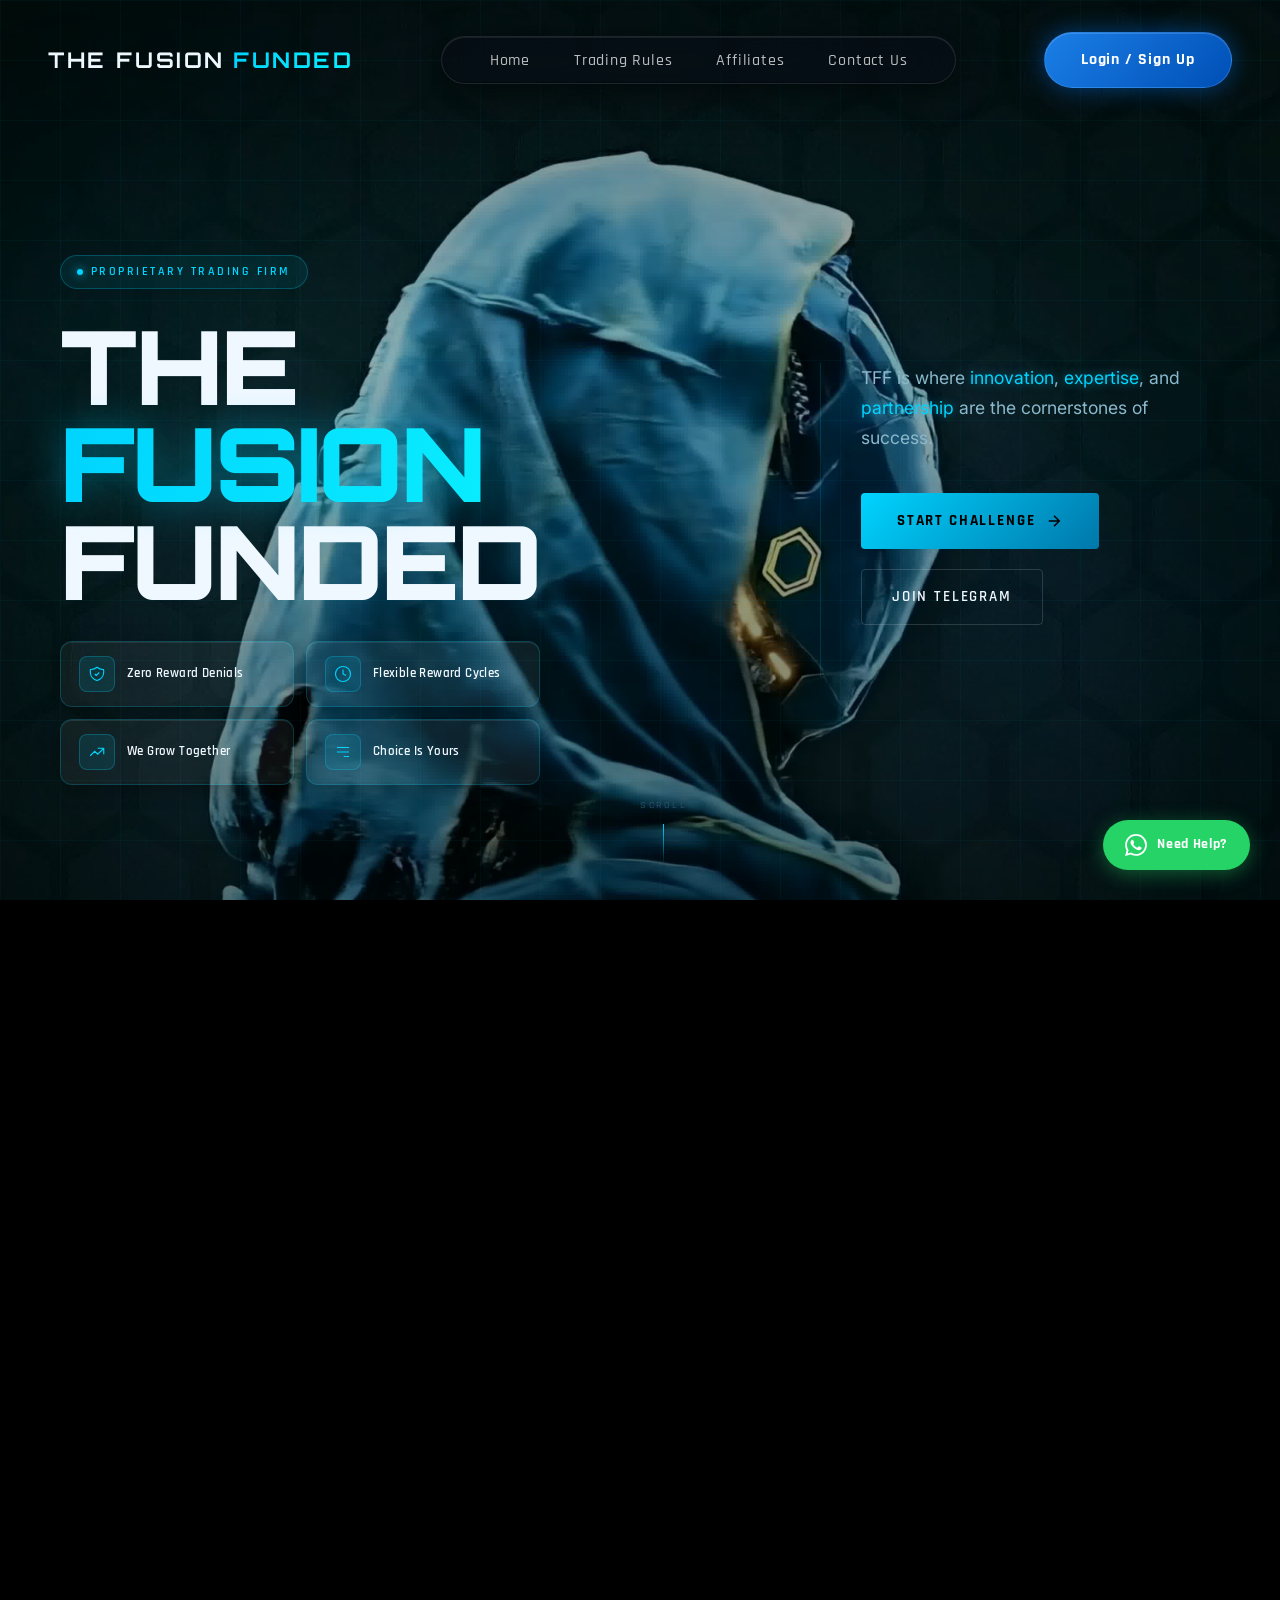
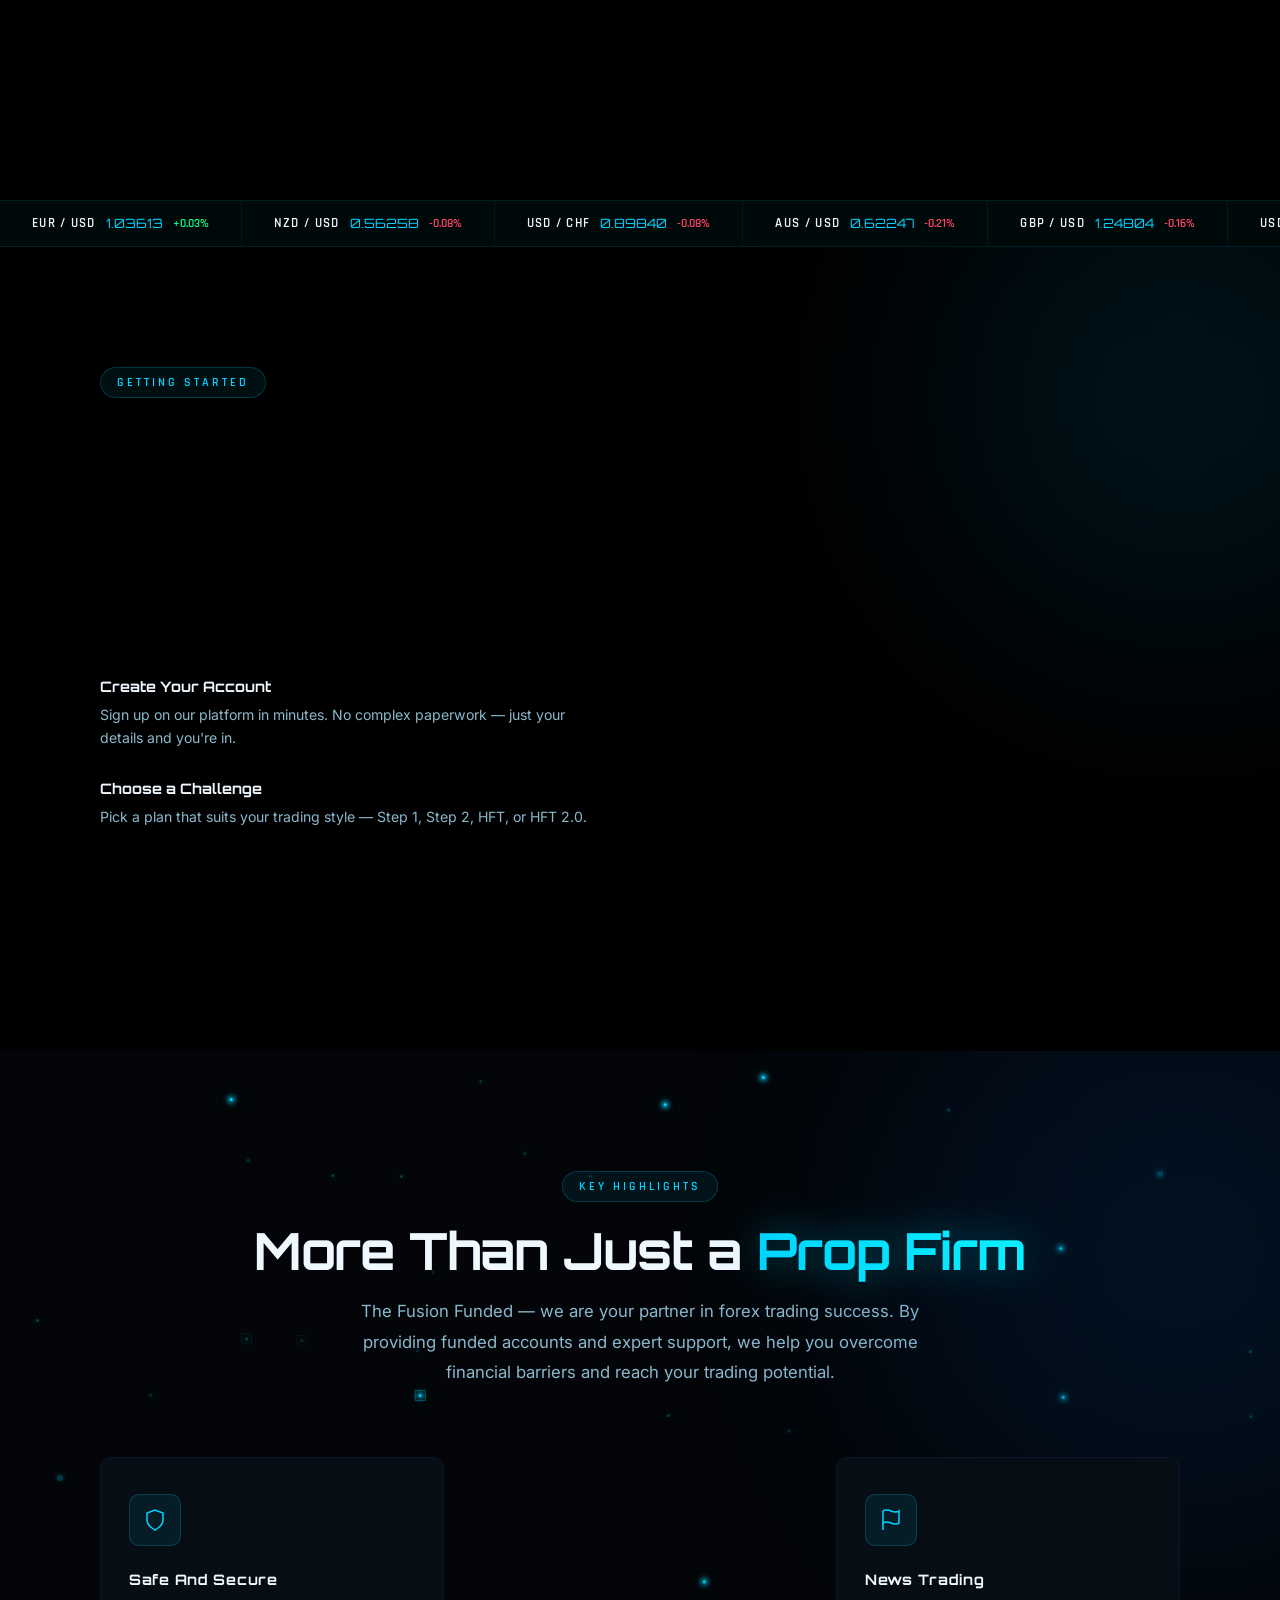
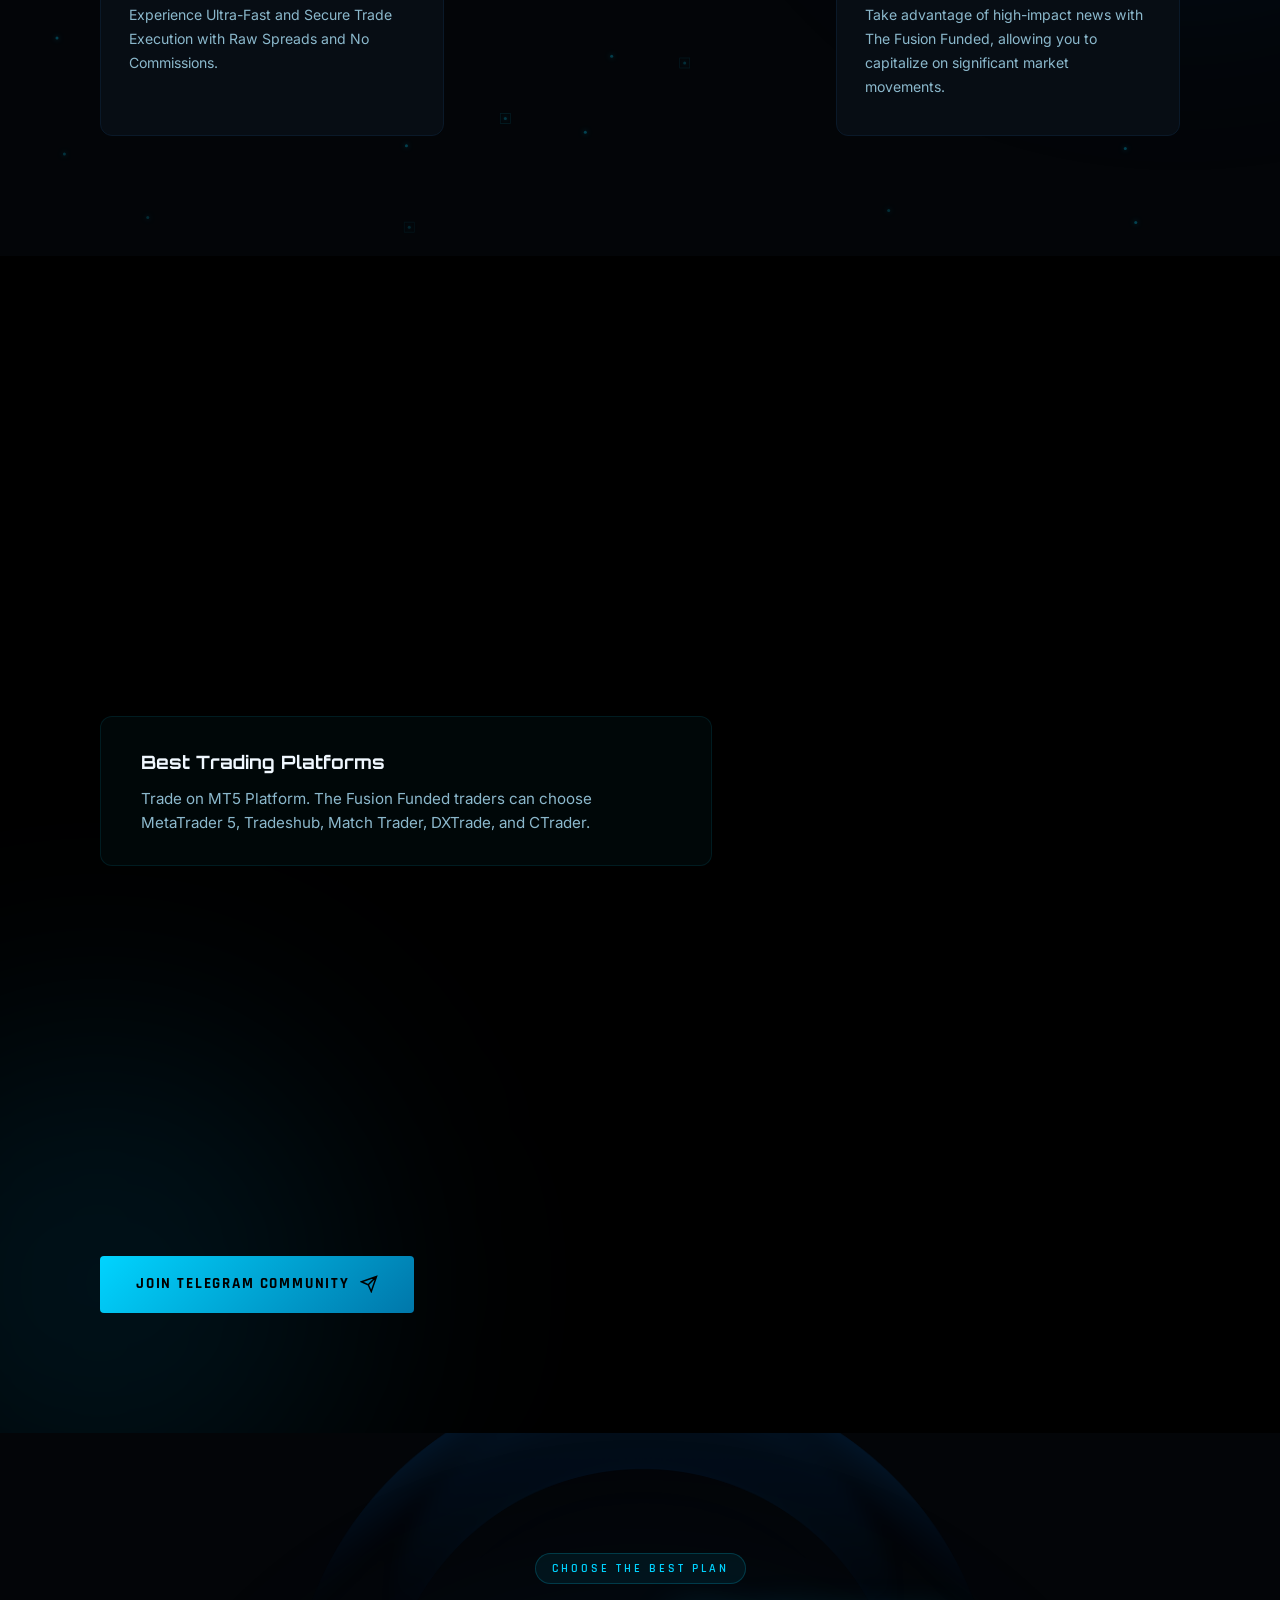
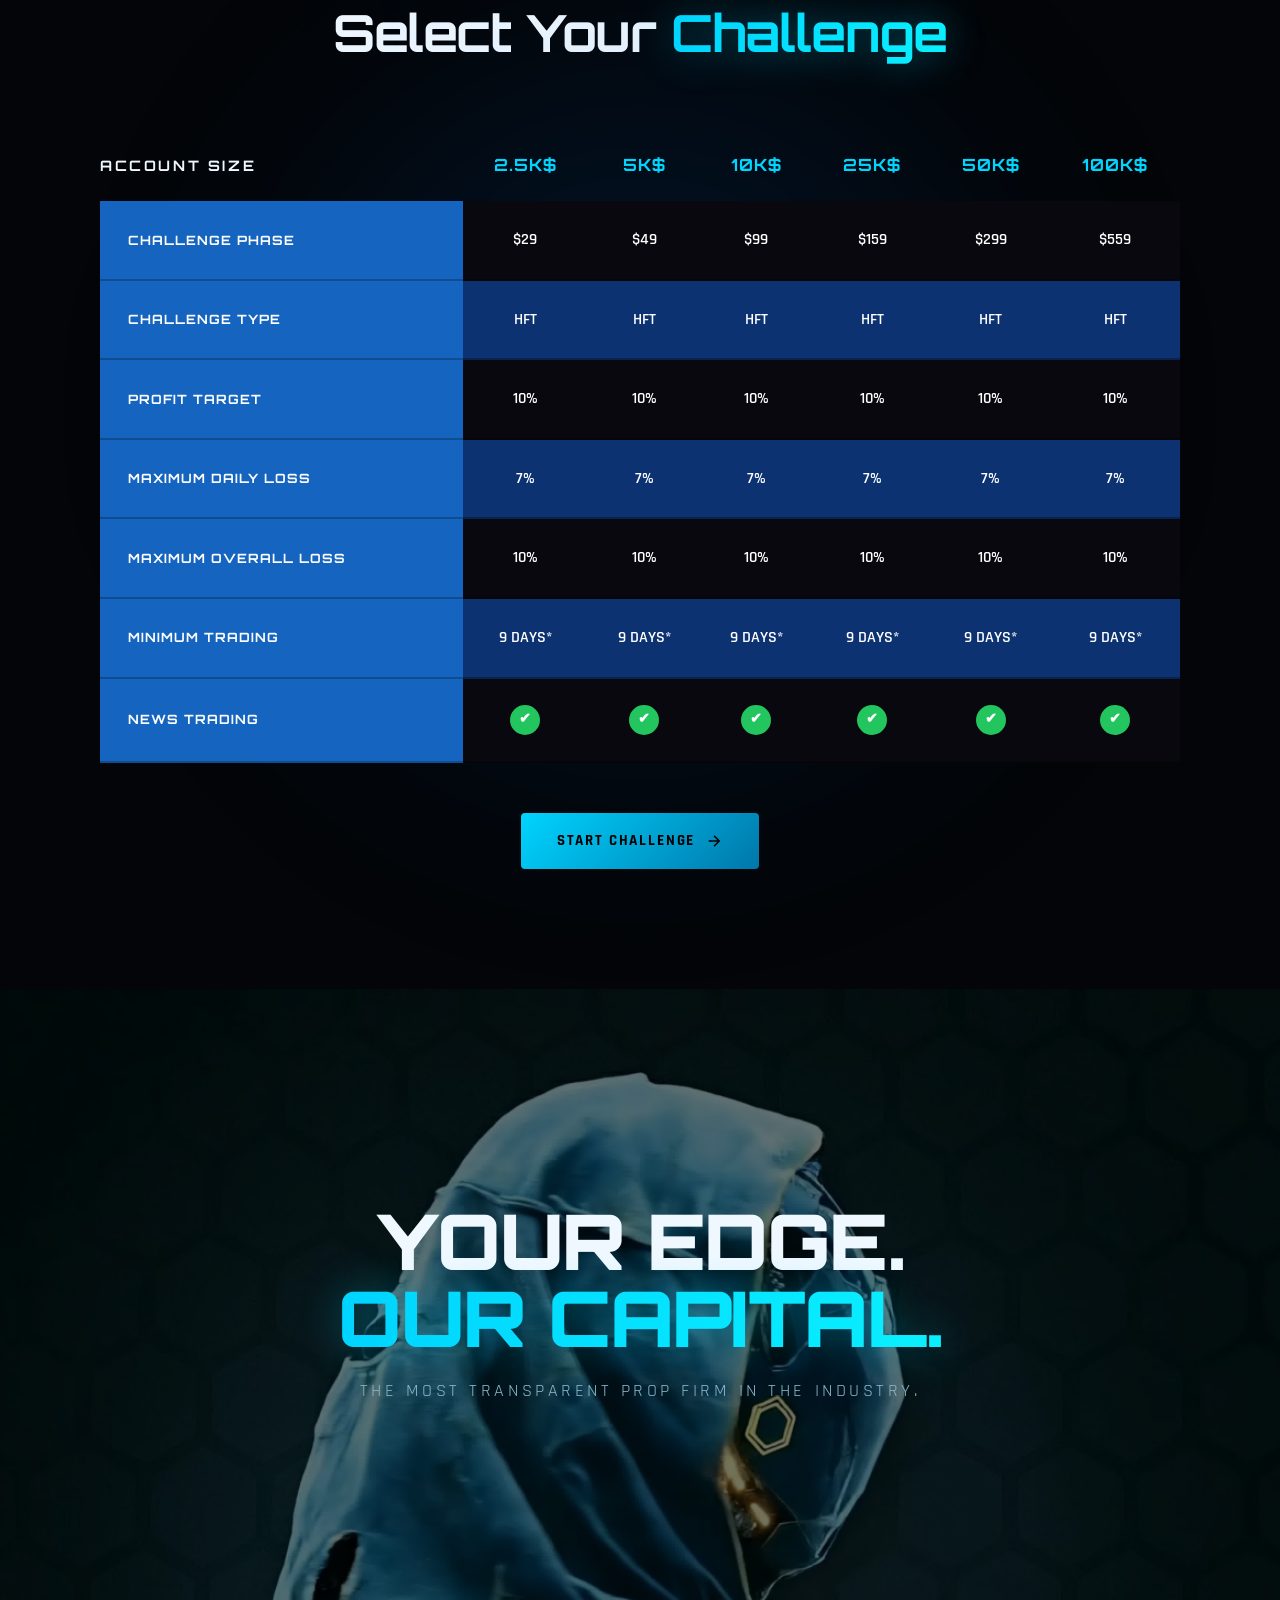
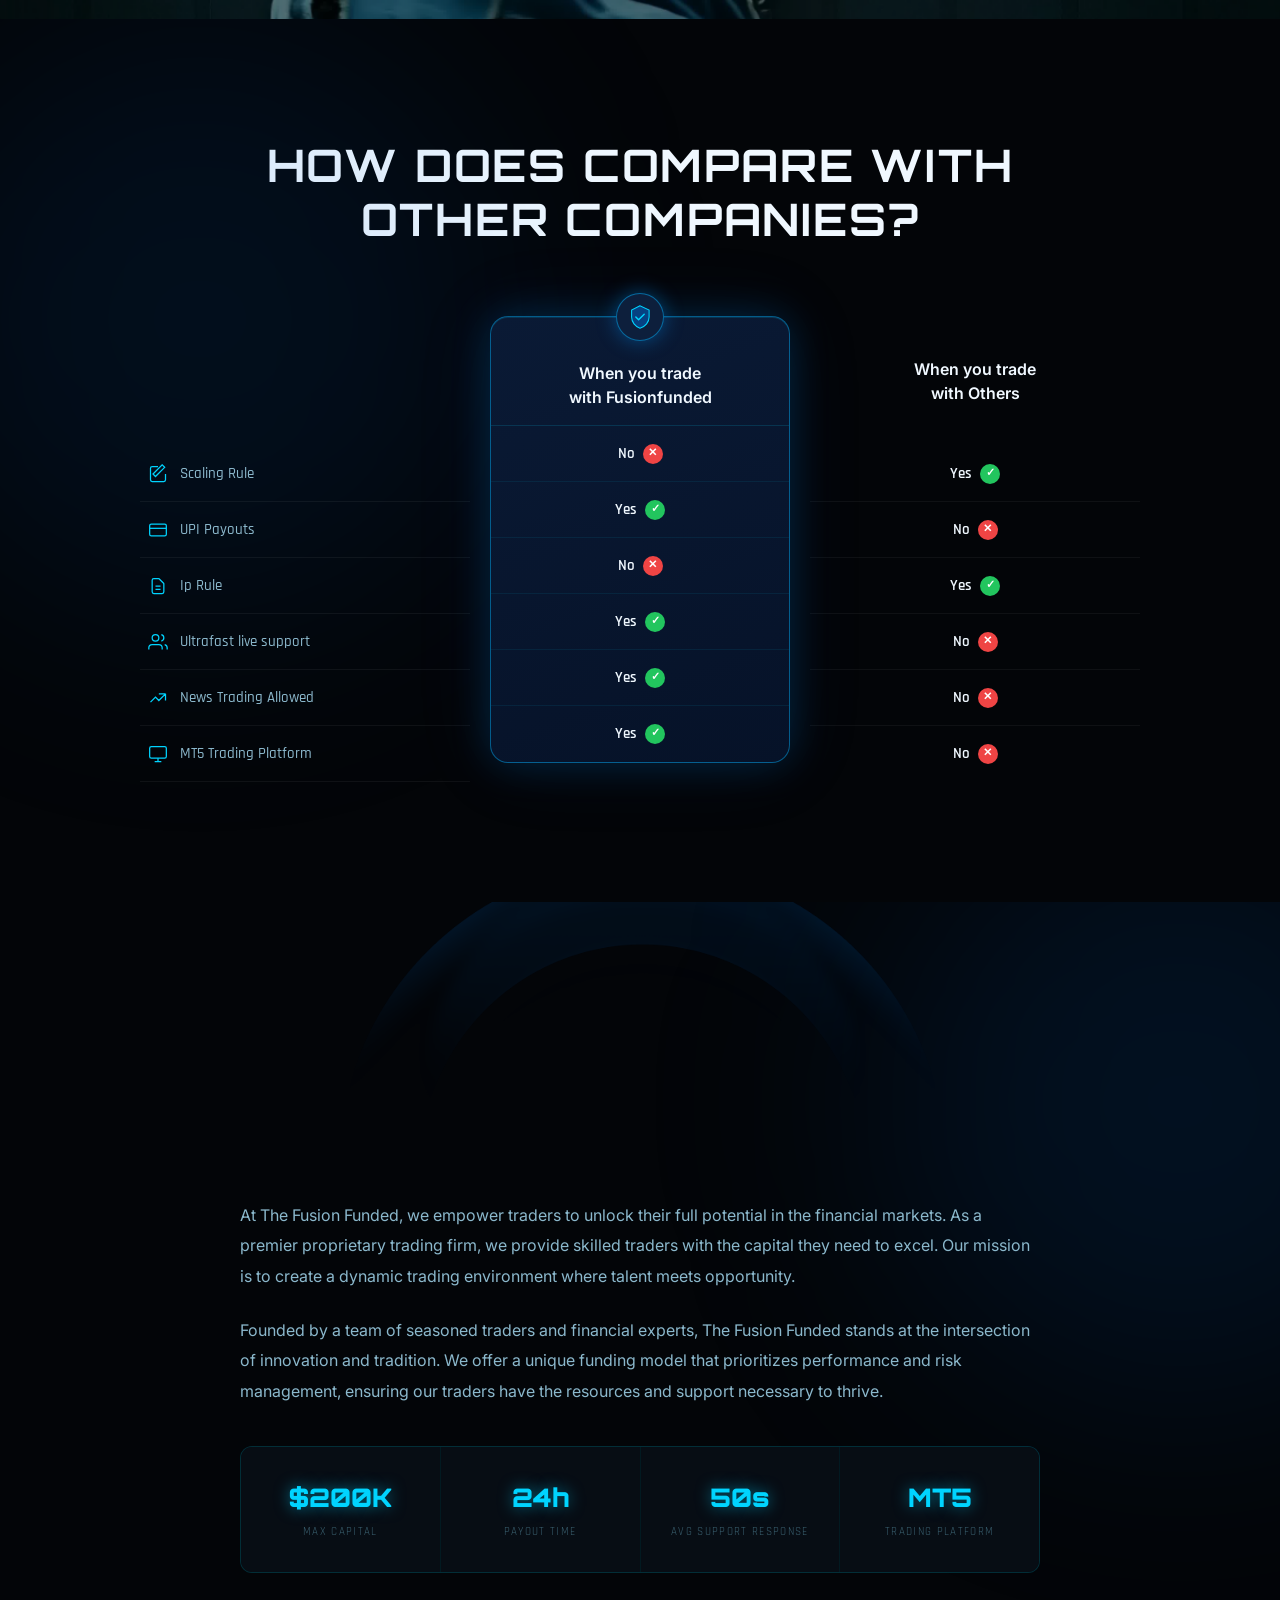
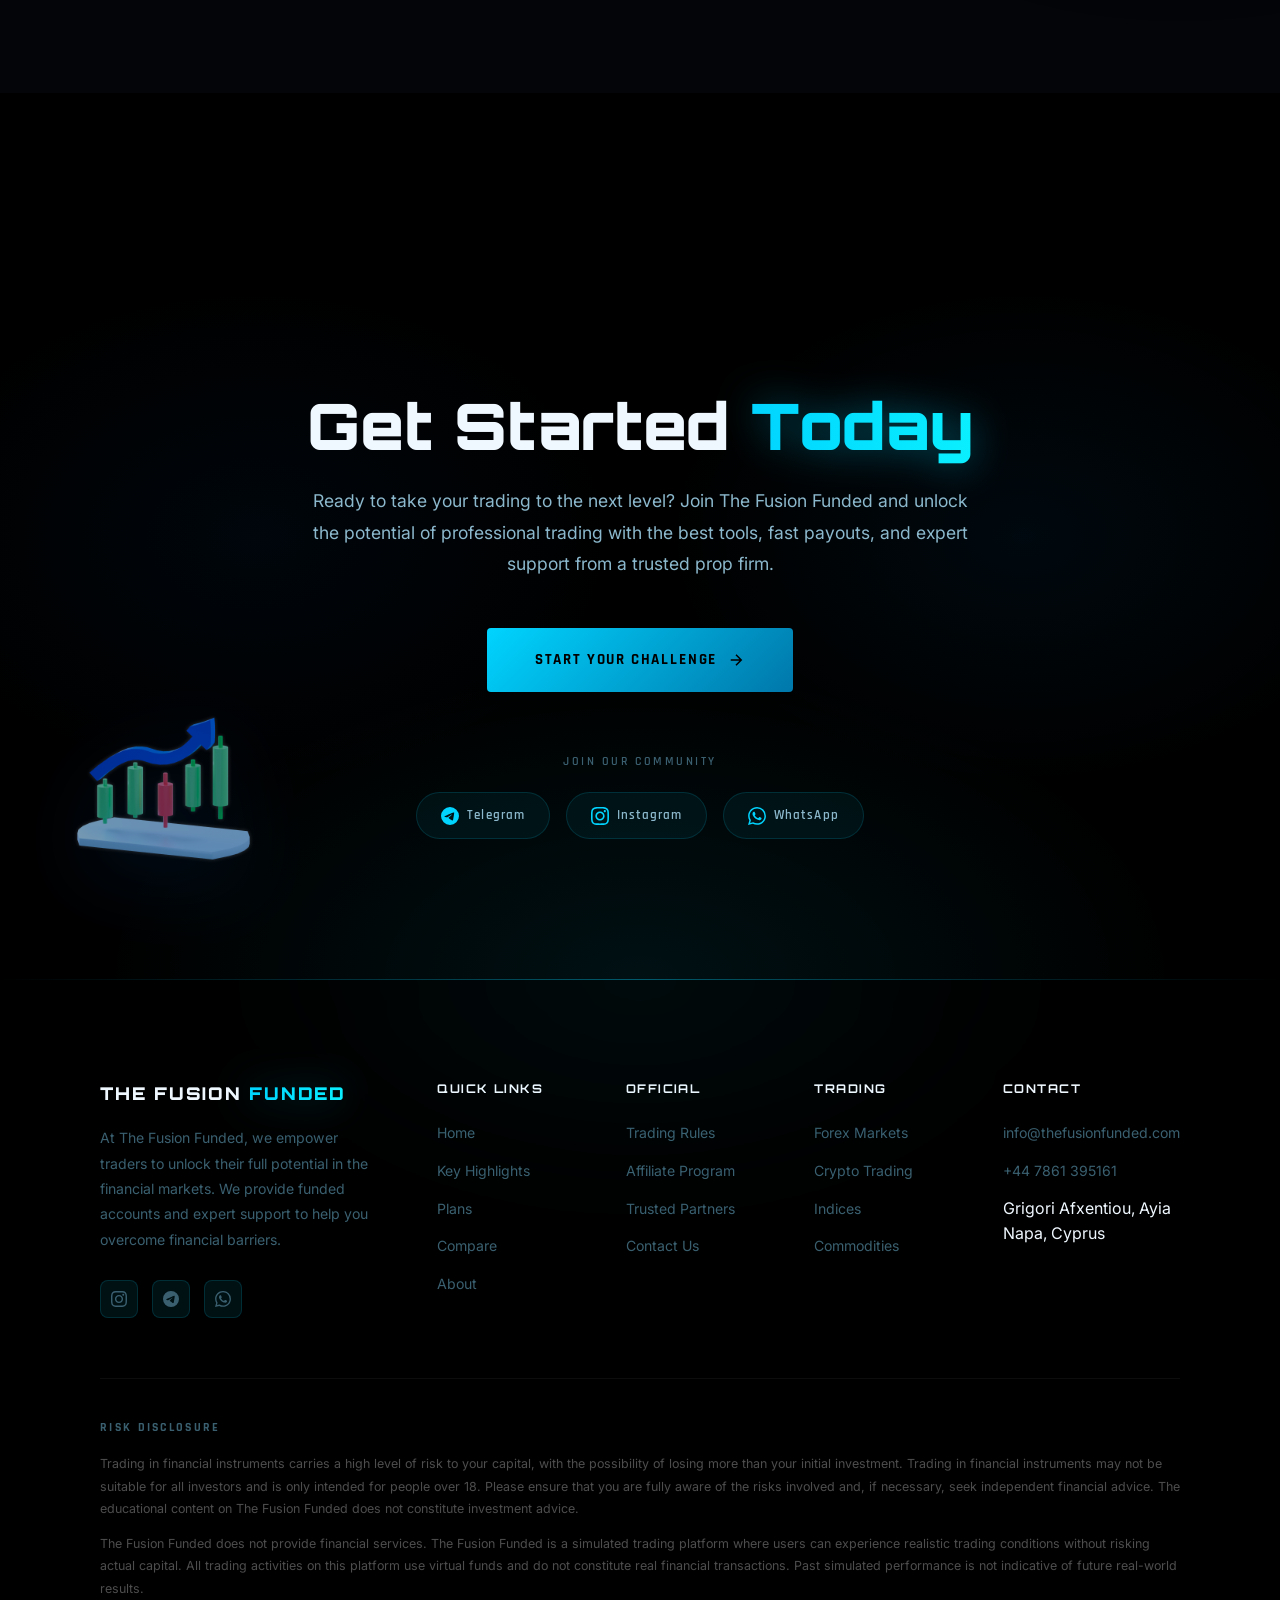
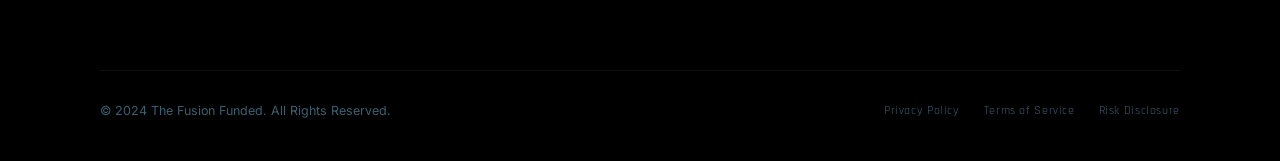
==== index.html @ b52f694c "first" ====
<!DOCTYPE html>
<html lang="en">

<head>
  <meta charset="UTF-8" />
  <meta name="viewport" content="width=device-width, initial-scale=1.0" />
  <meta name="description"
    content="The Fusion Funded — Where innovation, expertise, and partnership are the cornerstones of success. Get funded and trade forex, crypto, indices with up to $200K capital." />
  <title>The Fusion Funded | Prop Trading Firm</title>
  <link rel="preconnect" href="https://fonts.googleapis.com" />
  <link rel="preconnect" href="https://fonts.gstatic.com" crossorigin />
  <link
    href="https://fonts.googleapis.com/css2?family=Orbitron:wght@400;600;700;900&family=Inter:wght@300;400;500;600&family=Rajdhani:wght@300;400;500;600;700&display=swap"
    rel="stylesheet" />
  <link rel="stylesheet" href="style.css" />
</head>

<body>

  <!-- ===== NAVBAR ===== -->
  <nav id="navbar">
    <div class="nav-inner">
      <div class="nav-logo" id="nav-logo">
        <span class="logo-text">THE FUSION</span>
        <span class="logo-accent">FUNDED</span>
      </div>
      <ul class="nav-links" id="nav-links">
        <li><a href="index.html" class="nav-link">Home</a></li>
        <li><a href="trading_rules.html" class="nav-link">Trading Rules</a></li>
        <li><a href="affiliate_program.html" class="nav-link">Affiliates</a></li>
        <li><a href="#" class="nav-link">Contact Us</a></li>
      </ul>
      <a href="https://user.thefusionfunded.com/user/signup" class="nav-cta" id="nav-cta" target="_blank">Login / Sign
        Up</a>
      <button class="hamburger" id="hamburger" aria-label="Toggle navigation">
        <span></span><span></span><span></span>
      </button>
    </div>
  </nav>

  <!-- ===== HERO SECTION ===== -->
  <section id="hero" class="hero-section">
    <canvas id="hero-canvas" class="hero-canvas"></canvas>
    <div class="hero-overlay"></div>
    <div class="grid-overlay"></div>
    <div class="hero-content hero-split">
      <div class="hero-left">
        <div class="hero-badge">
          <span class="badge-dot"></span>
          PROPRIETARY TRADING FIRM
        </div>
        <h1 class="hero-title">
          <span class="title-line">THE</span>
          <span class="title-line gradient-text">FUSION</span>
          <span class="title-line">FUNDED</span>
        </h1>
        <!-- GLASS FEATURE CARDS -->
        <div class="hero-feature-cards">
          <div class="hero-feat-card">
            <div class="hero-feat-icon">
              <svg viewBox="0 0 24 24" fill="none" stroke="currentColor" stroke-width="1.5"><path d="M9 12l2 2 4-4m5.618-4.016A11.955 11.955 0 0112 2.944a11.955 11.955 0 01-8.618 3.04A12.02 12.02 0 003 9c0 5.591 3.824 10.29 9 11.622 5.176-1.332 9-6.03 9-11.622 0-1.042-.133-2.052-.382-3.016z"/></svg>
            </div>
            <span>Zero Reward Denials</span>
          </div>
          <div class="hero-feat-card">
            <div class="hero-feat-icon">
              <svg viewBox="0 0 24 24" fill="none" stroke="currentColor" stroke-width="1.5"><circle cx="12" cy="12" r="10"/><path d="M12 6v6l4 2"/></svg>
            </div>
            <span>Flexible Reward Cycles</span>
          </div>
          <div class="hero-feat-card">
            <div class="hero-feat-icon">
              <svg viewBox="0 0 24 24" fill="none" stroke="currentColor" stroke-width="1.5"><path d="M13 7h8m0 0v8m0-8l-8 8-4-4-6 6"/></svg>
            </div>
            <span>We Grow Together</span>
          </div>
          <div class="hero-feat-card">
            <div class="hero-feat-icon">
              <svg viewBox="0 0 24 24" fill="none" stroke="currentColor" stroke-width="1.5"><path d="M4 6h16M4 12h16m-7 6h7"/></svg>
            </div>
            <span>Choice Is Yours</span>
          </div>
        </div>
      </div>
      <div class="hero-right">
        <p class="hero-subtitle">
          TFF is where <span class="neon-highlight">innovation</span>, <span class="neon-highlight">expertise</span>,
          and <span class="neon-highlight">partnership</span> are the cornerstones of success.
        </p>
        <div class="hero-actions">
          <a href="https://user.thefusionfunded.com/user/signup" class="btn-primary" id="hero-cta" target="_blank">
            <span>Start Challenge</span>
            <svg viewBox="0 0 24 24" fill="none" stroke="currentColor" stroke-width="2">
              <path d="M5 12h14M12 5l7 7-7 7" />
            </svg>
          </a>
          <a href="https://t.me/thefusionfunded" class="btn-ghost" id="hero-telegram" target="_blank">
            <span>Join Telegram</span>
          </a>
        </div>
      </div>
    </div>
    <div class="scroll-indicator"><span>SCROLL</span>
      <div class="scroll-line"></div>
    </div>
  </section>

  <!-- ===== FOREX TICKER ===== -->
  <div class="ticker-bar" id="ticker-bar">
    <div class="ticker-track">
      <div class="ticker-item"><span class="ticker-pair">EUR / USD</span><span class="ticker-price">1.03613</span><span
          class="ticker-change positive">+0.03%</span></div>
      <div class="ticker-item"><span class="ticker-pair">NZD / USD</span><span class="ticker-price">0.56258</span><span
          class="ticker-change negative">-0.08%</span></div>
      <div class="ticker-item"><span class="ticker-pair">USD / CHF</span><span class="ticker-price">0.89840</span><span
          class="ticker-change negative">-0.08%</span></div>
      <div class="ticker-item"><span class="ticker-pair">AUS / USD</span><span class="ticker-price">0.62247</span><span
          class="ticker-change negative">-0.21%</span></div>
      <div class="ticker-item"><span class="ticker-pair">GBP / USD</span><span class="ticker-price">1.24804</span><span
          class="ticker-change negative">-0.16%</span></div>
      <div class="ticker-item"><span class="ticker-pair">USD / CAD</span><span class="ticker-price">1.44268</span><span
          class="ticker-change positive">+0.19%</span></div>
      <!-- duplicated for seamless scroll -->
      <div class="ticker-item"><span class="ticker-pair">EUR / USD</span><span class="ticker-price">1.03613</span><span
          class="ticker-change positive">+0.03%</span></div>
      <div class="ticker-item"><span class="ticker-pair">NZD / USD</span><span class="ticker-price">0.56258</span><span
          class="ticker-change negative">-0.08%</span></div>
      <div class="ticker-item"><span class="ticker-pair">USD / CHF</span><span class="ticker-price">0.89840</span><span
          class="ticker-change negative">-0.08%</span></div>
      <div class="ticker-item"><span class="ticker-pair">AUS / USD</span><span class="ticker-price">0.62247</span><span
          class="ticker-change negative">-0.21%</span></div>
      <div class="ticker-item"><span class="ticker-pair">GBP / USD</span><span class="ticker-price">1.24804</span><span
          class="ticker-change negative">-0.16%</span></div>
      <div class="ticker-item"><span class="ticker-pair">USD / CAD</span><span class="ticker-price">1.44268</span><span
          class="ticker-change positive">+0.19%</span></div>
    </div>
  </div>

  <!-- ===== HOW TO USE THIS SITE ===== -->
  <section id="how-to-use" class="section how-to-use-section">
    <div class="section-bg-glow how-to-use-glow"></div>
    <div class="container how-to-use-container">
      <div class="how-to-use-left">
        <span class="section-tag">Getting Started</span>
        <h2 class="section-title" data-reveal>How To Use <span class="gradient-text">This Site</span></h2>
        <p class="how-to-use-desc" data-reveal>Getting started with The Fusion Funded is simple. Follow these steps to begin your funded trading journey and unlock access to up to $200K in simulated capital.</p>
        <div class="how-to-use-steps">
          <div class="htu-step" data-reveal-left>
            <div>
              <h4>Create Your Account</h4>
              <p>Sign up on our platform in minutes. No complex paperwork — just your details and you're in.</p>
            </div>
          </div>
          <div class="htu-step" data-reveal-left>
            <div>
              <h4>Choose a Challenge</h4>
              <p>Pick a plan that suits your trading style — Step 1, Step 2, HFT, or HFT 2.0.</p>
            </div>
          </div>
          <div class="htu-step" data-reveal-left>
            <div>
              <h4>Trade & Get Funded</h4>
              <p>Hit your profit targets, pass the challenge, and receive your funded account with fast payouts.</p>
            </div>
          </div>
        </div>
      </div>
      <div class="how-to-use-right" data-reveal-right>
        <div class="phone-mockup">
          <div class="phone-speaker"></div>
          <div class="phone-screen">
            <iframe
              src="https://www.youtube.com/embed/dQw4w9WgXcQ?autoplay=0&rel=0"
              title="How to use The Fusion Funded"
              frameborder="0"
              allow="accelerometer; autoplay; clipboard-write; encrypted-media; gyroscope; picture-in-picture"
              allowfullscreen>
            </iframe>
          </div>
          <div class="phone-home-btn"></div>
        </div>
      </div>
    </div>
  </section>

  <!-- ===== KEY HIGHLIGHTS ===== -->
  <section id="highlights" class="section highlights-section">
    <canvas id="highlights-circuit" class="highlights-circuit"></canvas>
    <div class="section-bg-glow highlights-glow"></div>
    <div class="container">
      <div class="section-header" data-reveal>
        <span class="section-tag">Key Highlights</span>
        <h2 class="section-title">More Than Just a <span class="gradient-text">Prop Firm</span></h2>
        <p class="section-desc">The Fusion Funded — we are your partner in forex trading success. By providing funded
          accounts and expert support, we help you overcome financial barriers and reach your trading potential.</p>
      </div>
      <div class="highlights-grid">
        <div class="about-card" data-reveal>
          <div class="card-icon"><svg viewBox="0 0 24 24" fill="none" stroke="currentColor" stroke-width="1.5">
              <path d="M12 22s8-4 8-10V5l-8-3-8 3v7c0 6 8 10 8 10z" />
            </svg></div>
          <h3>Safe And Secure</h3>
          <p>Experience Ultra-Fast and Secure Trade Execution with Raw Spreads and No Commissions.</p>
        </div>
        <div class="about-card" data-reveal>
          <div class="card-icon"><svg viewBox="0 0 24 24" fill="none" stroke="currentColor" stroke-width="1.5">
              <path d="M13 2L3 14h9l-1 8 10-12h-9l1-8z" />
            </svg></div>
          <h3>Fast Payouts</h3>
          <p>Payouts are given on a monthly basis and processing time is 24 hours. Making your journey smooth and
            successful.</p>
        </div>
        <div class="about-card" data-reveal>
          <div class="card-icon"><svg viewBox="0 0 24 24" fill="none" stroke="currentColor" stroke-width="1.5">
              <path d="M4 15s1-1 4-1 5 2 8 2 4-1 4-1V3s-1 1-4 1-5-2-8-2-4 1-4 1z" />
              <line x1="4" y1="22" x2="4" y2="15" />
            </svg></div>
          <h3>News Trading</h3>
          <p>Take advantage of high-impact news with The Fusion Funded, allowing you to capitalize on significant market
            movements.</p>
        </div>
      </div>
    </div>
  </section>

  <!-- ===== WHY TRADE WITH US ===== -->
  <section id="why-us" class="section why-section">
    <canvas id="why-circuit" class="section-circuit"></canvas>
    <div class="section-bg-glow why-glow"></div>
    <div class="container why-container">
      <div class="why-left">
        <div class="section-header" data-reveal style="text-align: left; margin-inline: 0;">
          <h2 class="section-title">Your Edge, <span class="gradient-text">Our Platform</span></h2>
        </div>
        <div class="why-grid">
          <div class="why-card" data-reveal-left>
            <h3>Best Trading Platforms</h3>
            <p>Trade on MT5 Platform. The Fusion Funded traders can choose MetaTrader 5, Tradeshub, Match Trader, DXTrade, and CTrader.</p>
          </div>
          <div class="why-card" data-reveal-left>
            <h3>Guaranteed Payouts</h3>
            <p>Receive your payment within 24 hours. No reward denials — ever. Your profits, your money.</p>
          </div>
          <div class="why-card" data-reveal-left>
            <h3>24/7 Support</h3>
            <p>Enjoy professional support with an average response time of just 50 seconds. We are here round the clock.</p>
          </div>
        </div>
        <div class="why-cta-row" style="text-align: left; margin-top: 30px;">
          <a href="https://t.me/thefusionfunded" class="btn-primary" target="_blank" style="margin: 0;">
            <span>Join Telegram Community</span>
            <svg viewBox="0 0 24 24" fill="none" stroke="currentColor" stroke-width="2"><path d="M22 2L11 13M22 2L15 22 11 13 2 9l20-7z"/></svg>
          </a>
        </div>
      </div>
      <div class="why-right" data-reveal-right>
        <img src="3dchart.png" alt="3D Chart" class="deco-chart-side" />
      </div>
    </div>
  </section>

  <!-- ===== PLANS SECTION ===== -->
  <section id="plans" class="section plans-section">
    <div class="section-bg-glow plans-glow"></div>
    <img src="bestplan_bg.png" alt="" class="deco-halo deco-halo-plans" aria-hidden="true" />
    <div class="container">
      <div class="section-header" data-reveal>
        <span class="section-tag">Choose The Best Plan</span>
        <h2 class="section-title">Select Your <span class="gradient-text">Challenge</span></h2>
      </div>
      <!-- HFT 2.0 Table -->
      <div class="plan-table-wrap active" id="plan-hft2" data-reveal-scale>
        <table class="plan-table">
          <thead>
            <tr>
              <th class="plan-th-label">ACCOUNT SIZE</th>
              <th>2.5K$</th>
              <th>5K$</th>
              <th>10K$</th>
              <th>25K$</th>
              <th>50K$</th>
              <th>100K$</th>
            </tr>
          </thead>
          <tbody>
            <tr class="row-dark">
              <td class="plan-row-label">CHALLENGE PHASE</td>
              <td>$29</td>
              <td>$49</td>
              <td>$99</td>
              <td>$159</td>
              <td>$299</td>
              <td>$559</td>
            </tr>
            <tr class="row-blue">
              <td class="plan-row-label">CHALLENGE TYPE</td>
              <td>HFT</td>
              <td>HFT</td>
              <td>HFT</td>
              <td>HFT</td>
              <td>HFT</td>
              <td>HFT</td>
            </tr>
            <tr class="row-dark">
              <td class="plan-row-label">PROFIT TARGET</td>
              <td>10%</td>
              <td>10%</td>
              <td>10%</td>
              <td>10%</td>
              <td>10%</td>
              <td>10%</td>
            </tr>
            <tr class="row-blue">
              <td class="plan-row-label">MAXIMUM DAILY LOSS</td>
              <td>7%</td>
              <td>7%</td>
              <td>7%</td>
              <td>7%</td>
              <td>7%</td>
              <td>7%</td>
            </tr>
            <tr class="row-dark">
              <td class="plan-row-label">MAXIMUM OVERALL LOSS</td>
              <td>10%</td>
              <td>10%</td>
              <td>10%</td>
              <td>10%</td>
              <td>10%</td>
              <td>10%</td>
            </tr>
            <tr class="row-blue">
              <td class="plan-row-label">MINIMUM TRADING</td>
              <td>9 DAYS*</td>
              <td>9 DAYS*</td>
              <td>9 DAYS*</td>
              <td>9 DAYS*</td>
              <td>9 DAYS*</td>
              <td>9 DAYS*</td>
            </tr>
            <tr class="row-dark">
              <td class="plan-row-label">NEWS TRADING</td>
              <td><span class="plan-check">&#10004;</span></td>
              <td><span class="plan-check">&#10004;</span></td>
              <td><span class="plan-check">&#10004;</span></td>
              <td><span class="plan-check">&#10004;</span></td>
              <td><span class="plan-check">&#10004;</span></td>
              <td><span class="plan-check">&#10004;</span></td>
            </tr>
          </tbody>
        </table>
      </div>

      <div class="plans-cta-row">
        <a href="https://user.thefusionfunded.com/user/signup" class="btn-primary" target="_blank">
          <span>Start Challenge</span>
          <svg viewBox="0 0 24 24" fill="none" stroke="currentColor" stroke-width="2">
            <path d="M5 12h14M12 5l7 7-7 7" />
          </svg>
        </a>
      </div>
    </div>
  </section>


  <!-- ===== PARALLAX DIVIDER ===== -->
  <div class="parallax-divider">
    <canvas id="divider-canvas" class="divider-canvas"></canvas>
    <div class="divider-overlay"></div>
    <div class="divider-content" data-reveal-scale>
      <h2 class="divider-headline">YOUR EDGE.<br /><span class="gradient-text">OUR CAPITAL.</span></h2>
      <p>The most transparent prop firm in the industry.</p>
    </div>
  </div>

  <!-- ===== COMPARISON TABLE ===== -->
  <section id="compare" class="section compare-section">
    <div class="section-bg-glow compare-glow"></div>
    <div class="container">
      <div class="section-header">
        <h2 class="compare-headline" data-reveal>HOW DOES COMPARE WITH<br>OTHER COMPANIES?</h2>
      </div>
      <div class="compare-layout" data-reveal>
        <!-- Left: feature labels -->
        <div class="compare-labels">
          <div class="compare-label-spacer"></div>
          <div class="compare-label"><svg viewBox="0 0 24 24" fill="none" stroke="currentColor" stroke-width="1.5"><path d="M12 3H5a2 2 0 00-2 2v14a2 2 0 002 2h14a2 2 0 002-2v-7"/><path d="M9 15l3-3 8-8-3-3-8 8-3 3 3 3z"/></svg>Scaling Rule</div>
          <div class="compare-label"><svg viewBox="0 0 24 24" fill="none" stroke="currentColor" stroke-width="1.5"><rect x="2" y="5" width="20" height="14" rx="2"/><path d="M2 10h20"/></svg>UPI Payouts</div>
          <div class="compare-label"><svg viewBox="0 0 24 24" fill="none" stroke="currentColor" stroke-width="1.5"><path d="M9 12h6m-6 4h6m2 5H7a2 2 0 01-2-2V5a2 2 0 012-2h5.586a1 1 0 01.707.293l5.414 5.414a1 1 0 01.293.707V19a2 2 0 01-2 2z"/></svg>Ip Rule</div>
          <div class="compare-label"><svg viewBox="0 0 24 24" fill="none" stroke="currentColor" stroke-width="1.5"><path d="M17 21v-2a4 4 0 00-4-4H5a4 4 0 00-4 4v2"/><circle cx="9" cy="7" r="4"/><path d="M23 21v-2a4 4 0 00-3-3.87M16 3.13a4 4 0 010 7.75"/></svg>Ultrafast live support</div>
          <div class="compare-label"><svg viewBox="0 0 24 24" fill="none" stroke="currentColor" stroke-width="1.5"><path d="M13 7h8m0 0v8m0-8l-8 8-4-4-6 6"/></svg>News Trading Allowed</div>
          <div class="compare-label"><svg viewBox="0 0 24 24" fill="none" stroke="currentColor" stroke-width="1.5"><rect x="2" y="3" width="20" height="14" rx="2"/><path d="M8 21h8M12 17v4"/></svg>MT5 Trading Platform</div>
        </div>

        <!-- Center: TFF modal card -->
        <div class="compare-center-card">
          <div class="compare-card-badge">
            <svg viewBox="0 0 40 40" fill="none" xmlns="http://www.w3.org/2000/svg" width="28" height="28">
              <path d="M20 4L8 10v10c0 7.18 5.16 13.9 12 15.93C27.84 33.9 33 27.18 33 20V10L20 4z" fill="rgba(0,100,200,0.5)" stroke="#00d4ff" stroke-width="1.5"/>
              <path d="M14 20l4 4 8-8" stroke="#00d4ff" stroke-width="2" stroke-linecap="round" stroke-linejoin="round"/>
            </svg>
          </div>
          <div class="compare-card-header">When you trade<br>with Fusionfunded</div>
          <div class="compare-card-rows">
            <div class="compare-card-row">No <span class="badge-no">✕</span></div>
            <div class="compare-card-row">Yes <span class="badge-yes">✓</span></div>
            <div class="compare-card-row">No <span class="badge-no">✕</span></div>
            <div class="compare-card-row">Yes <span class="badge-yes">✓</span></div>
            <div class="compare-card-row">Yes <span class="badge-yes">✓</span></div>
            <div class="compare-card-row">Yes <span class="badge-yes">✓</span></div>
          </div>
        </div>

        <!-- Right: Others column -->
        <div class="compare-others">
          <div class="compare-others-header">When you trade<br>with Others</div>
          <div class="compare-others-rows">
            <div class="compare-others-row">Yes <span class="badge-yes">✓</span></div>
            <div class="compare-others-row">No <span class="badge-no">✕</span></div>
            <div class="compare-others-row">Yes <span class="badge-yes">✓</span></div>
            <div class="compare-others-row">No <span class="badge-no">✕</span></div>
            <div class="compare-others-row">No <span class="badge-no">✕</span></div>
            <div class="compare-others-row">No <span class="badge-no">✕</span></div>
          </div>
        </div>
      </div>
    </div>
  </section>

  <!-- ===== ABOUT SECTION ===== -->
  <section id="about" class="section about-section">
    <div class="section-bg-glow about-glow"></div>
    <img src="bestplan_bg.png" alt="" class="deco-halo deco-halo-about" aria-hidden="true" />
    <div class="container">
      <div class="section-header" data-reveal>
        <span class="section-tag">About Our Company</span>
        <h2 class="section-title">The Fusion <span class="gradient-text">Funded</span></h2>
      </div>
      <div class="about-content" data-reveal>
        <p>At The Fusion Funded, we empower traders to unlock their full potential in the financial markets. As a
          premier proprietary trading firm, we provide skilled traders with the capital they need to excel. Our mission
          is to create a dynamic trading environment where talent meets opportunity.</p>
        <p>Founded by a team of seasoned traders and financial experts, The Fusion Funded stands at the intersection of
          innovation and tradition. We offer a unique funding model that prioritizes performance and risk management,
          ensuring our traders have the resources and support necessary to thrive.</p>
        <div class="about-stats-row">
          <div class="about-stat"><span class="about-stat-val">$200K</span><span class="about-stat-lbl">Max
              Capital</span></div>
          <div class="about-stat"><span class="about-stat-val">24h</span><span class="about-stat-lbl">Payout Time</span>
          </div>
          <div class="about-stat"><span class="about-stat-val">50s</span><span class="about-stat-lbl">Avg Support
              Response</span></div>
          <div class="about-stat"><span class="about-stat-val">MT5</span><span class="about-stat-lbl">Trading
              Platform</span></div>
        </div>
      </div>
    </div>
  </section>
  <!-- ===== FLOATING GRADIENT ORBS ===== -->
  <div class="gradient-orb orb-1"></div>
  <div class="gradient-orb orb-2"></div>
  <div class="gradient-orb orb-3"></div>
  <div class="gradient-orb orb-4"></div>
  <div class="gradient-orb orb-5"></div>

  <!-- ===== GET STARTED CTA ===== -->
  <section class="section cta-section" id="cta-section">
    <canvas id="cta-circuit" class="section-circuit"></canvas>
    <div class="cta-gradient-bg"></div>
    <img src="3dchart.png" alt="" class="deco-chart deco-chart-cta" aria-hidden="true" />
    <div class="container cta-container">
      <h2 class="cta-headline" data-reveal>Get Started <span class="gradient-text">Today</span></h2>
      <p class="cta-desc" data-reveal>Ready to take your trading to the next level? Join The Fusion Funded and unlock the potential
        of professional trading with the best tools, fast payouts, and expert support from a trusted prop firm.</p>
      <div class="cta-actions">
        <a href="https://user.thefusionfunded.com/user/signup" class="btn-primary btn-large" target="_blank">
          <span>Start Your Challenge</span>
          <svg viewBox="0 0 24 24" fill="none" stroke="currentColor" stroke-width="2">
            <path d="M5 12h14M12 5l7 7-7 7" />
          </svg>
        </a>
      </div>
      <div class="cta-community">
        <span class="cta-community-label">Join Our Community</span>
        <div class="cta-community-links">
          <a href="https://t.me/thefusionfunded" class="community-link" target="_blank">
            <svg viewBox="0 0 24 24" fill="currentColor" width="20" height="20">
              <path
                d="M11.944 0A12 12 0 0 0 0 12a12 12 0 0 0 12 12 12 12 0 0 0 12-12A12 12 0 0 0 12 0h-.056zm4.962 7.224c.1-.002.321.023.465.14a.506.506 0 0 1 .171.325c.016.093.036.306.02.472-.18 1.898-.962 6.502-1.36 8.627-.168.9-.499 1.201-.82 1.23-.696.065-1.225-.46-1.9-.902-1.056-.693-1.653-1.124-2.678-1.8-1.185-.78-.417-1.21.258-1.91.177-.184 3.247-2.977 3.307-3.23.007-.032.014-.15-.056-.212s-.174-.041-.249-.024c-.106.024-1.793 1.14-5.061 3.345-.479.33-.913.49-1.302.48-.428-.008-1.252-.241-1.865-.44-.752-.245-1.349-.374-1.297-.789.027-.216.325-.437.893-.663 3.498-1.524 5.83-2.529 6.998-3.014 3.332-1.386 4.025-1.627 4.476-1.635z" />
            </svg>
            <span>Telegram</span>
          </a>
          <a href="https://www.instagram.com/thefusionfunded/" class="community-link" target="_blank">
            <svg viewBox="0 0 24 24" fill="currentColor" width="20" height="20">
              <path
                d="M12 2.163c3.204 0 3.584.012 4.85.07 3.252.148 4.771 1.691 4.919 4.919.058 1.265.069 1.645.069 4.849 0 3.205-.012 3.584-.069 4.849-.149 3.225-1.664 4.771-4.919 4.919-1.266.058-1.644.07-4.85.07-3.204 0-3.584-.012-4.849-.07-3.26-.149-4.771-1.699-4.919-4.92-.058-1.265-.07-1.644-.07-4.849 0-3.204.013-3.583.07-4.849.149-3.227 1.664-4.771 4.919-4.919 1.266-.057 1.645-.069 4.849-.069zm0-2.163c-3.259 0-3.667.014-4.947.072-4.358.2-6.78 2.618-6.98 6.98-.059 1.281-.073 1.689-.073 4.948 0 3.259.014 3.668.072 4.948.2 4.358 2.618 6.78 6.98 6.98 1.281.058 1.689.072 4.948.072 3.259 0 3.668-.014 4.948-.072 4.354-.2 6.782-2.618 6.979-6.98.059-1.28.073-1.689.073-4.948 0-3.259-.014-3.667-.072-4.947-.196-4.354-2.617-6.78-6.979-6.98-1.281-.059-1.69-.073-4.949-.073zm0 5.838c-3.403 0-6.162 2.759-6.162 6.162s2.759 6.163 6.162 6.163 6.162-2.759 6.162-6.163c0-3.403-2.759-6.162-6.162-6.162zm0 10.162c-2.209 0-4-1.79-4-4 0-2.209 1.791-4 4-4s4 1.791 4 4c0 2.21-1.791 4-4 4zm6.406-11.845c-.796 0-1.441.645-1.441 1.44s.645 1.44 1.441 1.44c.795 0 1.439-.645 1.439-1.44s-.644-1.44-1.439-1.44z" />
            </svg>
            <span>Instagram</span>
          </a>
          <a href="https://wa.me/message/M3FHBYUPELBIJ1" class="community-link" target="_blank">
            <svg viewBox="0 0 24 24" fill="currentColor" width="20" height="20">
              <path
                d="M17.472 14.382c-.297-.149-1.758-.867-2.03-.967-.273-.099-.471-.148-.67.15-.197.297-.767.966-.94 1.164-.173.199-.347.223-.644.075-.297-.15-1.255-.463-2.39-1.475-.883-.788-1.48-1.761-1.653-2.059-.173-.297-.018-.458.13-.606.134-.133.298-.347.446-.52.149-.174.198-.298.298-.497.099-.198.05-.371-.025-.52-.075-.149-.669-1.612-.916-2.207-.242-.579-.487-.5-.669-.51-.173-.008-.371-.01-.57-.01-.198 0-.52.074-.792.372-.272.297-1.04 1.016-1.04 2.479 0 1.462 1.065 2.875 1.213 3.074.149.198 2.096 3.2 5.077 4.487.709.306 1.262.489 1.694.625.712.227 1.36.195 1.871.118.571-.085 1.758-.719 2.006-1.413.248-.694.248-1.289.173-1.413-.074-.124-.272-.198-.57-.347m-5.421 7.403h-.004a9.87 9.87 0 01-5.031-1.378l-.361-.214-3.741.982.998-3.648-.235-.374a9.86 9.86 0 01-1.51-5.26c.001-5.45 4.436-9.884 9.888-9.884 2.64 0 5.122 1.03 6.988 2.898a9.825 9.825 0 012.893 6.994c-.003 5.45-4.437 9.884-9.885 9.884m8.413-18.297A11.815 11.815 0 0012.05 0C5.495 0 .16 5.335.157 11.892c0 2.096.547 4.142 1.588 5.945L.057 24l6.305-1.654a11.882 11.882 0 005.683 1.448h.005c6.554 0 11.89-5.335 11.893-11.893a11.821 11.821 0 00-3.48-8.413z" />
            </svg>
            <span>WhatsApp</span>
          </a>
        </div>
      </div>
    </div>
  </section>

  <!-- ===== LONG FOOTER ===== -->
  <footer class="footer long-footer">
    <div class="footer-glow"></div>
    <div class="footer-gradient-shape"></div>
    <div class="container">
      <!-- Main Footer Grid -->
      <div class="footer-grid footer-grid-5">
        <div class="footer-brand">
          <div class="footer-logo">THE FUSION <span class="gradient-text">FUNDED</span></div>
          <p>At The Fusion Funded, we empower traders to unlock their full potential in the financial markets. We
            provide funded accounts and expert support to help you overcome financial barriers.</p>
          <div class="social-links">
            <a href="https://www.instagram.com/thefusionfunded/" class="social-link" aria-label="Instagram"
              target="_blank">
              <svg viewBox="0 0 24 24" fill="currentColor">
                <path
                  d="M12 2.163c3.204 0 3.584.012 4.85.07 3.252.148 4.771 1.691 4.919 4.919.058 1.265.069 1.645.069 4.849 0 3.205-.012 3.584-.069 4.849-.149 3.225-1.664 4.771-4.919 4.919-1.266.058-1.644.07-4.85.07-3.204 0-3.584-.012-4.849-.07-3.26-.149-4.771-1.699-4.919-4.92-.058-1.265-.07-1.644-.07-4.849 0-3.204.013-3.583.07-4.849.149-3.227 1.664-4.771 4.919-4.919 1.266-.057 1.645-.069 4.849-.069zm0-2.163c-3.259 0-3.667.014-4.947.072-4.358.2-6.78 2.618-6.98 6.98-.059 1.281-.073 1.689-.073 4.948 0 3.259.014 3.668.072 4.948.2 4.358 2.618 6.78 6.98 6.98 1.281.058 1.689.072 4.948.072 3.259 0 3.668-.014 4.948-.072 4.354-.2 6.782-2.618 6.979-6.98.059-1.28.073-1.689.073-4.948 0-3.259-.014-3.667-.072-4.947-.196-4.354-2.617-6.78-6.979-6.98-1.281-.059-1.69-.073-4.949-.073zm0 5.838c-3.403 0-6.162 2.759-6.162 6.162s2.759 6.163 6.162 6.163 6.162-2.759 6.162-6.163c0-3.403-2.759-6.162-6.162-6.162zm0 10.162c-2.209 0-4-1.79-4-4 0-2.209 1.791-4 4-4s4 1.791 4 4c0 2.21-1.791 4-4 4zm6.406-11.845c-.796 0-1.441.645-1.441 1.44s.645 1.44 1.441 1.44c.795 0 1.439-.645 1.439-1.44s-.644-1.44-1.439-1.44z" />
              </svg>
            </a>
            <a href="https://t.me/thefusionfunded" class="social-link" aria-label="Telegram" target="_blank">
              <svg viewBox="0 0 24 24" fill="currentColor">
                <path
                  d="M11.944 0A12 12 0 0 0 0 12a12 12 0 0 0 12 12 12 12 0 0 0 12-12A12 12 0 0 0 12 0h-.056zm4.962 7.224c.1-.002.321.023.465.14a.506.506 0 0 1 .171.325c.016.093.036.306.02.472-.18 1.898-.962 6.502-1.36 8.627-.168.9-.499 1.201-.82 1.23-.696.065-1.225-.46-1.9-.902-1.056-.693-1.653-1.124-2.678-1.8-1.185-.78-.417-1.21.258-1.91.177-.184 3.247-2.977 3.307-3.23.007-.032.014-.15-.056-.212s-.174-.041-.249-.024c-.106.024-1.793 1.14-5.061 3.345-.479.33-.913.49-1.302.48-.428-.008-1.252-.241-1.865-.44-.752-.245-1.349-.374-1.297-.789.027-.216.325-.437.893-.663 3.498-1.524 5.83-2.529 6.998-3.014 3.332-1.386 4.025-1.627 4.476-1.635z" />
              </svg>
            </a>
            <a href="https://wa.me/message/M3FHBYUPELBIJ1" class="social-link" aria-label="WhatsApp" target="_blank">
              <svg viewBox="0 0 24 24" fill="currentColor">
                <path
                  d="M17.472 14.382c-.297-.149-1.758-.867-2.03-.967-.273-.099-.471-.148-.67.15-.197.297-.767.966-.94 1.164-.173.199-.347.223-.644.075-.297-.15-1.255-.463-2.39-1.475-.883-.788-1.48-1.761-1.653-2.059-.173-.297-.018-.458.13-.606.134-.133.298-.347.446-.52.149-.174.198-.298.298-.497.099-.198.05-.371-.025-.52-.075-.149-.669-1.612-.916-2.207-.242-.579-.487-.5-.669-.51-.173-.008-.371-.01-.57-.01-.198 0-.52.074-.792.372-.272.297-1.04 1.016-1.04 2.479 0 1.462 1.065 2.875 1.213 3.074.149.198 2.096 3.2 5.077 4.487.709.306 1.262.489 1.694.625.712.227 1.36.195 1.871.118.571-.085 1.758-.719 2.006-1.413.248-.694.248-1.289.173-1.413-.074-.124-.272-.198-.57-.347m-5.421 7.403h-.004a9.87 9.87 0 01-5.031-1.378l-.361-.214-3.741.982.998-3.648-.235-.374a9.86 9.86 0 01-1.51-5.26c.001-5.45 4.436-9.884 9.888-9.884 2.64 0 5.122 1.03 6.988 2.898a9.825 9.825 0 012.893 6.994c-.003 5.45-4.437 9.884-9.885 9.884m8.413-18.297A11.815 11.815 0 0012.05 0C5.495 0 .16 5.335.157 11.892c0 2.096.547 4.142 1.588 5.945L.057 24l6.305-1.654a11.882 11.882 0 005.683 1.448h.005c6.554 0 11.89-5.335 11.893-11.893a11.821 11.821 0 00-3.48-8.413z" />
              </svg>
            </a>
          </div>
        </div>
        <div class="footer-col">
          <h4>Quick Links</h4>
          <ul>
            <li><a href="#hero">Home</a></li>
            <li><a href="#highlights">Key Highlights</a></li>
            <li><a href="#plans">Plans</a></li>
            <li><a href="#compare">Compare</a></li>
            <li><a href="#about">About</a></li>
          </ul>
        </div>
        <div class="footer-col">
          <h4>Official</h4>
          <ul>
            <li><a href="trading_rules.html">Trading Rules</a></li>
            <li><a href="affiliate_program.html">Affiliate Program</a></li>
            <li><a href="https://thefusionfunded.com/Trusted_Partner.html" target="_blank">Trusted Partners</a></li>
            <li><a href="https://thefusionfunded.com/contact_us.html" target="_blank">Contact Us</a></li>
          </ul>
        </div>
        <div class="footer-col">
          <h4>Trading</h4>
          <ul>
            <li><a href="#">Forex Markets</a></li>
            <li><a href="#">Crypto Trading</a></li>
            <li><a href="#">Indices</a></li>
            <li><a href="#">Commodities</a></li>
          </ul>
        </div>
        <div class="footer-col">
          <h4>Contact</h4>
          <ul>
            <li><a href="mailto:info@thefusionfunded.com">info@thefusionfunded.com</a></li>
            <li><a href="tel:+447861395161">+44 7861 395161</a></li>
            <li>Grigori Afxentiou, Ayia Napa, Cyprus</li>
          </ul>
        </div>
      </div>

      <!-- Risk Disclaimer -->
      <div class="footer-disclaimer">
        <h5>Risk Disclosure</h5>
        <p>Trading in financial instruments carries a high level of risk to your capital, with the possibility of losing
          more than your initial investment. Trading in financial instruments may not be suitable for all investors and
          is only intended for people over 18. Please ensure that you are fully aware of the risks involved and, if
          necessary, seek independent financial advice. The educational content on The Fusion Funded does not constitute
          investment advice.</p>
        <p>The Fusion Funded does not provide financial services. The Fusion Funded is a simulated trading platform
          where users can experience realistic trading conditions without risking actual capital. All trading activities
          on this platform use virtual funds and do not constitute real financial transactions. Past simulated
          performance is not indicative of future real-world results.</p>
      </div>

      <!-- Bottom Bar -->
      <div class="footer-bottom">
        <p>&copy; 2024 The Fusion Funded. All Rights Reserved.</p>
        <div class="footer-bottom-links">
          <a href="#">Privacy Policy</a>
          <a href="#">Terms of Service</a>
          <a href="#">Risk Disclosure</a>
        </div>
      </div>
    </div>
  </footer>

  <!-- WhatsApp Float -->
  <a href="https://wa.me/message/M3FHBYUPELBIJ1" class="whatsapp-float" target="_blank" aria-label="Chat on WhatsApp"
    id="whatsapp-float">
    <svg viewBox="0 0 24 24" fill="currentColor">
      <path
        d="M17.472 14.382c-.297-.149-1.758-.867-2.03-.967-.273-.099-.471-.148-.67.15-.197.297-.767.966-.94 1.164-.173.199-.347.223-.644.075-.297-.15-1.255-.463-2.39-1.475-.883-.788-1.48-1.761-1.653-2.059-.173-.297-.018-.458.13-.606.134-.133.298-.347.446-.52.149-.174.198-.298.298-.497.099-.198.05-.371-.025-.52-.075-.149-.669-1.612-.916-2.207-.242-.579-.487-.5-.669-.51-.173-.008-.371-.01-.57-.01-.198 0-.52.074-.792.372-.272.297-1.04 1.016-1.04 2.479 0 1.462 1.065 2.875 1.213 3.074.149.198 2.096 3.2 5.077 4.487.709.306 1.262.489 1.694.625.712.227 1.36.195 1.871.118.571-.085 1.758-.719 2.006-1.413.248-.694.248-1.289.173-1.413-.074-.124-.272-.198-.57-.347m-5.421 7.403h-.004a9.87 9.87 0 01-5.031-1.378l-.361-.214-3.741.982.998-3.648-.235-.374a9.86 9.86 0 01-1.51-5.26c.001-5.45 4.436-9.884 9.888-9.884 2.64 0 5.122 1.03 6.988 2.898a9.825 9.825 0 012.893 6.994c-.003 5.45-4.437 9.884-9.885 9.884m8.413-18.297A11.815 11.815 0 0012.05 0C5.495 0 .16 5.335.157 11.892c0 2.096.547 4.142 1.588 5.945L.057 24l6.305-1.654a11.882 11.882 0 005.683 1.448h.005c6.554 0 11.89-5.335 11.893-11.893a11.821 11.821 0 00-3.48-8.413z" />
    </svg>
    <span>Need Help?</span>
  </a>

  <script src="app.js"></script>
</body>

</html>
---- style.css ----
/* ============================================================
   THE FUSION FUNDED — style.css
   Theme: Black × Neon Blue Gradient
   ============================================================ */

/* ---------- CSS Custom Properties ---------- */
:root {
  --neon-blue: #00d4ff;
  --neon-blue-dim: #0099cc;
  --neon-blue-dark: #004466;
  --neon-glow: #00d4ff80;
  --neon-glow-strong: #00d4ffcc;
  --bg-black: #000000;
  --bg-dark: #030508;
  --bg-card: #070d14;
  --bg-card-border: #0a1929;
  --text-primary: #f0f8ff;
  --text-secondary: #8bb8cc;
  --text-muted: #3a6070;
  --gradient-blue: linear-gradient(135deg, #00d4ff 0%, #0077aa 50%, #003366 100%);
  --gradient-text: linear-gradient(90deg, #00d4ff, #0aefff, #00d4ff);
  --transition: 0.3s cubic-bezier(0.4, 0, 0.2, 1);
  --radius: 12px;
  --font-head: 'Orbitron', monospace;
  --font-body: 'Inter', sans-serif;
  --font-ui: 'Rajdhani', sans-serif;
}

/* ---------- Reset & Base ---------- */
*,
*::before,
*::after {
  box-sizing: border-box;
  margin: 0;
  padding: 0;
}

html {
  scroll-behavior: smooth;
  font-size: 16px;
}

body {
  font-family: var(--font-body);
  background: var(--bg-black);
  color: var(--text-primary);
  overflow-x: hidden;
  line-height: 1.6;
}

a {
  text-decoration: none;
  color: inherit;
}

ul {
  list-style: none;
}

img {
  display: block;
  max-width: 100%;
}

button {
  cursor: pointer;
  font-family: inherit;
  border: none;
  background: none;
}

/* ---------- Scrollbar ---------- */
::-webkit-scrollbar {
  width: 5px;
}

::-webkit-scrollbar-track {
  background: var(--bg-black);
}

::-webkit-scrollbar-thumb {
  background: var(--neon-blue-dark);
  border-radius: 3px;
}

::-webkit-scrollbar-thumb:hover {
  background: var(--neon-blue);
}

/* ============================================================
   NAVBAR
   ============================================================ */
#navbar {
  position: fixed;
  top: 0;
  left: 0;
  right: 0;
  z-index: 1000;
  background: transparent;
  border: none;
  outline: none;
  transition: background var(--transition);
}

.nav-inner {
  display: flex;
  align-items: center;
  justify-content: space-between;
  padding: 32px 48px;
  max-width: 1500px;
  margin: 0 auto;
  gap: 32px;
}

/* Logo */
.nav-logo {
  display: flex;
  align-items: center;
  gap: 8px;
  font-family: var(--font-head);
  font-size: 1.35rem;
  font-weight: 700;
  letter-spacing: 0.12em;
  cursor: pointer;
  white-space: nowrap;
  flex-shrink: 0;
}

.logo-text {
  color: var(--text-primary);
}

.logo-accent {
  background: var(--gradient-text);
  background-size: 200% auto;
  -webkit-background-clip: text;
  -webkit-text-fill-color: transparent;
  background-clip: text;
  animation: textShimmer 3s linear infinite;
}

/* Glassmorphism dark capsule pill */
.nav-links {
  display: flex;
  align-items: center;
  gap: 4px;
  background: rgba(10, 12, 20, 0.55);
  border: 1px solid rgba(255, 255, 255, 0.1);
  border-radius: 100px;
  padding: 10px 28px;
  backdrop-filter: blur(24px) saturate(180%);
  -webkit-backdrop-filter: blur(24px) saturate(180%);
  box-shadow:
    0 8px 32px rgba(0, 0, 0, 0.55),
    inset 0 1px 0 rgba(255, 255, 255, 0.08),
    inset 0 -1px 0 rgba(0, 0, 0, 0.3);
}

.nav-link {
  font-family: var(--font-ui);
  font-size: 1rem;
  font-weight: 500;
  letter-spacing: 0.05em;
  color: rgba(255, 255, 255, 0.72);
  padding: 10px 20px;
  border-radius: 100px;
  transition: color var(--transition), background var(--transition);
  white-space: nowrap;
}

.nav-link:hover,
.nav-link.active {
  color: #fff;
  background: rgba(255, 255, 255, 0.1);
}

/* Blue glassmorphism capsule CTA */
.nav-cta {
  font-family: var(--font-ui);
  font-size: 1rem;
  font-weight: 700;
  letter-spacing: 0.06em;
  padding: 14px 36px;
  background: linear-gradient(135deg, rgba(30, 140, 255, 0.9), rgba(0, 90, 210, 0.85));
  color: #fff;
  border-radius: 100px;
  border: 1px solid rgba(100, 180, 255, 0.3);
  white-space: nowrap;
  flex-shrink: 0;
  backdrop-filter: blur(12px);
  -webkit-backdrop-filter: blur(12px);
  transition: box-shadow var(--transition), transform var(--transition);
  box-shadow: 0 0 24px rgba(0, 120, 255, 0.45), inset 0 1px 0 rgba(255,255,255,0.15);
}

.nav-cta:hover {
  box-shadow: 0 0 40px rgba(0, 120, 255, 0.7), inset 0 1px 0 rgba(255,255,255,0.2);
  transform: translateY(-2px);
}

.hamburger {
  display: none;
  flex-direction: column;
  gap: 6px;
  padding: 4px;
}

.hamburger span {
  display: block;
  width: 26px;
  height: 2px;
  background: var(--neon-blue);
  transition: var(--transition);
  box-shadow: 0 0 6px var(--neon-glow);
}

/* ============================================================
   HERO SECTION
   ============================================================ */
.hero-section {
  position: relative;
  width: 100%;
  height: 100vh;
  min-height: 1800px;
  overflow: visible;
}

.hero-canvas {
  position: fixed;
  top: 0;
  left: 0;
  width: 100%;
  height: 100vh;
  z-index: 0;
  pointer-events: none;
}

/* Light black overlay to compensate video quality */
.hero-overlay {
  position: fixed;
  top: 0;
  left: 0;
  width: 100%;
  height: 100vh;
  background: linear-gradient(to bottom,
      rgba(0, 0, 0, 0.45) 0%,
      rgba(0, 0, 0, 0.30) 40%,
      rgba(0, 0, 0, 0.55) 100%);
  z-index: 1;
  pointer-events: none;
}

.grid-overlay {
  position: fixed;
  top: 0;
  left: 0;
  width: 100%;
  height: 100vh;
  background-image:
    linear-gradient(rgba(0, 212, 255, 0.04) 1px, transparent 1px),
    linear-gradient(90deg, rgba(0, 212, 255, 0.04) 1px, transparent 1px);
  background-size: 60px 60px;
  z-index: 2;
  pointer-events: none;
}

.hero-content {
  position: sticky;
  top: 0;
  z-index: 3;
  padding: 200px 60px 60px;
  max-width: 1400px;
  margin: 0 auto;
  height: 100vh;
  display: flex;
  align-items: center;
  animation: heroEntrance 1.2s cubic-bezier(0.16, 1, 0.3, 1) both;
}

.hero-split {
  display: flex;
  justify-content: space-between;
  align-items: center;
  gap: 120px;
}

.hero-left {
  max-width: 480px;
  flex-shrink: 0;
}

.hero-right {
  max-width: 400px;
  flex-shrink: 0;
  padding-left: 40px;
  border-left: 1px solid rgba(0, 212, 255, 0.15);
  animation: heroEntrance 1.4s 0.2s cubic-bezier(0.16, 1, 0.3, 1) both;
}

.hero-badge {
  display: inline-flex;
  align-items: center;
  gap: 8px;
  font-family: var(--font-ui);
  font-size: 0.78rem;
  font-weight: 600;
  letter-spacing: 0.2em;
  text-transform: uppercase;
  color: var(--neon-blue);
  background: rgba(0, 212, 255, 0.08);
  border: 1px solid rgba(0, 212, 255, 0.25);
  padding: 6px 16px;
  border-radius: 100px;
  margin-bottom: 28px;
  backdrop-filter: blur(4px);
}

.badge-dot {
  width: 6px;
  height: 6px;
  border-radius: 50%;
  background: var(--neon-blue);
  box-shadow: 0 0 10px var(--neon-blue);
  animation: pulse 1.5s ease-in-out infinite;
}

.hero-title {
  font-family: var(--font-head);
  font-size: clamp(3.5rem, 8vw, 7rem);
  font-weight: 900;
  line-height: 0.95;
  letter-spacing: -0.02em;
  margin-bottom: 28px;
}

.title-line {
  display: block;
}

.gradient-text {
  background: var(--gradient-text);
  background-size: 200% auto;
  -webkit-background-clip: text;
  -webkit-text-fill-color: transparent;
  background-clip: text;
  animation: textShimmer 3s linear infinite;
  filter: drop-shadow(0 0 20px rgba(0, 212, 255, 0.4));
}

.hero-subtitle {
  font-size: 1.1rem;
  color: var(--text-secondary);
  line-height: 1.7;
  margin-bottom: 40px;
  max-width: 520px;
}

.neon-highlight {
  color: var(--neon-blue);
  text-shadow: 0 0 10px var(--neon-glow);
}

.hero-actions {
  display: flex;
  align-items: center;
  gap: 20px;
  margin-bottom: 52px;
  flex-wrap: wrap;
}

.btn-primary {
  display: inline-flex;
  align-items: center;
  gap: 10px;
  font-family: var(--font-ui);
  font-size: 0.95rem;
  font-weight: 700;
  letter-spacing: 0.12em;
  text-transform: uppercase;
  padding: 16px 36px;
  background: linear-gradient(135deg, #00d4ff, #0077aa);
  color: #000;
  border-radius: 4px;
  position: relative;
  overflow: hidden;
  transition: box-shadow var(--transition), transform var(--transition);
}

.btn-primary svg {
  width: 18px;
  height: 18px;
  transition: transform var(--transition);
}

.btn-primary:hover {
  box-shadow: 0 0 30px var(--neon-glow-strong), 0 0 60px rgba(0, 212, 255, 0.3);
  transform: translateY(-2px);
}

.btn-primary:hover svg {
  transform: translateX(4px);
}

.btn-ghost {
  display: inline-flex;
  align-items: center;
  gap: 8px;
  font-family: var(--font-ui);
  font-size: 0.95rem;
  font-weight: 600;
  letter-spacing: 0.12em;
  text-transform: uppercase;
  padding: 15px 30px;
  color: var(--text-primary);
  border: 1px solid rgba(255, 255, 255, 0.15);
  border-radius: 4px;
  transition: border-color var(--transition), color var(--transition), box-shadow var(--transition);
}

.btn-ghost:hover {
  border-color: var(--neon-blue);
  color: var(--neon-blue);
  box-shadow: 0 0 15px rgba(0, 212, 255, 0.15);
}

.hero-stats {
  display: flex;
  align-items: center;
  gap: 0;
}

.stat-chip {
  display: flex;
  flex-direction: column;
  gap: 2px;
  padding: 0 28px;
}

.stat-chip:first-child {
  padding-left: 0;
}

.stat-num {
  font-family: var(--font-head);
  font-size: 1.5rem;
  font-weight: 700;
  color: var(--neon-blue);
  text-shadow: 0 0 15px var(--neon-glow);
}

.stat-lbl {
  font-size: 0.72rem;
  color: var(--text-muted);
  letter-spacing: 0.1em;
  text-transform: uppercase;
}

.stat-divider {
  width: 1px;
  height: 36px;
  background: rgba(0, 212, 255, 0.2);
}

.scroll-indicator {
  position: fixed;
  bottom: 36px;
  left: 50%;
  transform: translateX(-50%);
  z-index: 3;
  display: flex;
  flex-direction: column;
  align-items: center;
  gap: 10px;
  font-family: var(--font-ui);
  font-size: 0.65rem;
  letter-spacing: 0.25em;
  color: var(--text-muted);
  animation: fadeInUp 1s 1.5s both;
  transition: opacity 0.4s;
}

.scroll-line {
  width: 1px;
  height: 40px;
  background: linear-gradient(to bottom, var(--neon-blue), transparent);
  animation: scrollPulse 2s ease-in-out infinite;
}

/* ============================================================
   SECTIONS SHARED
   ============================================================ */
.section {
  position: relative;
  padding: 120px 0;
  overflow: hidden;
}

.container {
  max-width: 1200px;
  margin: 0 auto;
  padding: 0 60px;
}

.section-header {
  text-align: center;
  margin-bottom: 70px;
}

.section-tag {
  display: inline-block;
  font-family: var(--font-ui);
  font-size: 0.75rem;
  font-weight: 600;
  letter-spacing: 0.25em;
  text-transform: uppercase;
  color: var(--neon-blue);
  background: rgba(0, 212, 255, 0.07);
  border: 1px solid rgba(0, 212, 255, 0.2);
  padding: 5px 16px;
  border-radius: 100px;
  margin-bottom: 20px;
}

.section-title {
  font-family: var(--font-head);
  font-size: clamp(2rem, 4vw, 3.2rem);
  font-weight: 700;
  letter-spacing: -0.02em;
  margin-bottom: 18px;
  line-height: 1.1;
}

.section-desc {
  font-size: 1.05rem;
  color: var(--text-secondary);
  max-width: 580px;
  margin: 0 auto;
  line-height: 1.8;
}

.section-bg-glow {
  position: absolute;
  border-radius: 50%;
  filter: blur(120px);
  pointer-events: none;
  z-index: 0;
}

.about-glow {
  width: 600px;
  height: 600px;
  background: rgba(0, 100, 200, 0.12);
  top: -100px;
  right: -200px;
}

.hiw-glow {
  width: 500px;
  height: 500px;
  background: rgba(0, 180, 255, 0.1);
  bottom: -100px;
  left: -150px;
}

.plans-glow {
  width: 700px;
  height: 700px;
  background: rgba(0, 100, 200, 0.12);
  top: 50%;
  left: 50%;
  transform: translate(-50%, -50%);
}

.stats-glow {
  width: 800px;
  height: 400px;
  background: rgba(0, 150, 255, 0.08);
  top: 50%;
  left: 50%;
  transform: translate(-50%, -50%);
}

.contact-glow {
  width: 600px;
  height: 600px;
  background: rgba(0, 100, 200, 0.1);
  top: 0;
  right: -100px;
}

/* ============================================================
   SCROLL REVEAL ANIMATIONS
   ============================================================ */
[data-reveal] {
  opacity: 0;
  transform: translateY(50px);
  transition: opacity 0.7s cubic-bezier(0.16, 1, 0.3, 1), transform 0.7s cubic-bezier(0.16, 1, 0.3, 1);
}
[data-reveal-left] {
  opacity: 0;
  transform: translateX(-60px);
  transition: opacity 0.7s cubic-bezier(0.16, 1, 0.3, 1), transform 0.7s cubic-bezier(0.16, 1, 0.3, 1);
}
[data-reveal-right] {
  opacity: 0;
  transform: translateX(60px);
  transition: opacity 0.7s cubic-bezier(0.16, 1, 0.3, 1), transform 0.7s cubic-bezier(0.16, 1, 0.3, 1);
}
[data-reveal-scale] {
  opacity: 0;
  transform: scale(0.85);
  transition: opacity 0.6s cubic-bezier(0.16, 1, 0.3, 1), transform 0.6s cubic-bezier(0.34, 1.56, 0.64, 1);
}
[data-reveal].revealed,
[data-reveal-left].revealed,
[data-reveal-right].revealed,
[data-reveal-scale].revealed {
  opacity: 1;
  transform: none;
}

/* ============================================================
   ABOUT SECTION
   ============================================================ */
.about-section {
  background: var(--bg-dark);
}

.about-grid {
  display: grid;
  grid-template-columns: repeat(4, 1fr);
  gap: 24px;
  position: relative;
  z-index: 1;
}

.about-card {
  background: var(--bg-card);
  border: 1px solid var(--bg-card-border);
  border-radius: var(--radius);
  padding: 36px 28px;
  transition: border-color var(--transition), box-shadow var(--transition), transform var(--transition);
  position: relative;
  overflow: hidden;
}

.about-card::before {
  content: '';
  position: absolute;
  top: 0;
  left: 0;
  right: 0;
  height: 1px;
  background: linear-gradient(90deg, transparent, var(--neon-blue), transparent);
  opacity: 0;
  transition: opacity var(--transition);
}

.about-card:hover {
  border-color: rgba(0, 212, 255, 0.3);
  box-shadow: 0 0 30px rgba(0, 212, 255, 0.08), 0 20px 40px rgba(0, 0, 0, 0.4);
  transform: translateY(-6px);
}

.about-card:hover::before {
  opacity: 1;
}

.card-icon {
  width: 52px;
  height: 52px;
  background: rgba(0, 212, 255, 0.08);
  border: 1px solid rgba(0, 212, 255, 0.2);
  border-radius: 10px;
  display: flex;
  align-items: center;
  justify-content: center;
  margin-bottom: 22px;
}

.card-icon svg {
  width: 24px;
  height: 24px;
  stroke: var(--neon-blue);
}

.about-card h3 {
  font-family: var(--font-head);
  font-size: 0.9rem;
  font-weight: 700;
  letter-spacing: 0.05em;
  margin-bottom: 12px;
  color: var(--text-primary);
}

.about-card p {
  font-size: 0.88rem;
  color: var(--text-secondary);
  line-height: 1.7;
}

/* ============================================================
   HOW IT WORKS
   ============================================================ */
.hiw-section {
  background: var(--bg-black);
}

.steps-container {
  position: relative;
  z-index: 1;
  max-width: 740px;
  margin: 0 auto;
  display: flex;
  flex-direction: column;
  gap: 0;
}

.step-line {
  position: absolute;
  left: 38px;
  top: 60px;
  bottom: 60px;
  width: 1px;
  background: linear-gradient(to bottom, var(--neon-blue), rgba(0, 212, 255, 0.1));
}

.step {
  display: flex;
  align-items: flex-start;
  gap: 36px;
  padding: 40px 0;
  position: relative;
}

.step-num {
  font-family: var(--font-head);
  font-size: 0.75rem;
  font-weight: 900;
  color: var(--neon-blue);
  width: 76px;
  height: 76px;
  min-width: 76px;
  border: 1px solid rgba(0, 212, 255, 0.3);
  border-radius: 50%;
  display: flex;
  align-items: center;
  justify-content: center;
  background: var(--bg-dark);
  box-shadow: 0 0 20px rgba(0, 212, 255, 0.12);
  position: relative;
  z-index: 1;
}

.step-content {
  padding-top: 18px;
}

.step-content h3 {
  font-family: var(--font-head);
  font-size: 1.05rem;
  font-weight: 700;
  margin-bottom: 10px;
  color: var(--text-primary);
}

.step-content p {
  font-size: 0.93rem;
  color: var(--text-secondary);
  line-height: 1.7;
}

/* ============================================================
   PLANS SECTION
   ============================================================ */
.plans-section {
  background: var(--bg-dark);
}

.plans-grid {
  display: grid;
  grid-template-columns: repeat(3, 1fr);
  gap: 24px;
  position: relative;
  z-index: 1;
}

.plan-card {
  background: var(--bg-card);
  border: 1px solid var(--bg-card-border);
  border-radius: var(--radius);
  padding: 44px 36px;
  transition: transform var(--transition), box-shadow var(--transition), border-color var(--transition);
  position: relative;
  overflow: hidden;
}

.plan-card.featured {
  border-color: rgba(0, 212, 255, 0.4);
  background: linear-gradient(145deg, #070d14, #0a1929);
  box-shadow: 0 0 40px rgba(0, 212, 255, 0.12);
}

.plan-badge-featured {
  position: absolute;
  top: 0;
  right: 0;
  font-family: var(--font-ui);
  font-size: 0.65rem;
  font-weight: 700;
  letter-spacing: 0.15em;
  text-transform: uppercase;
  background: linear-gradient(135deg, #00d4ff, #0077aa);
  color: #000;
  padding: 6px 18px;
  border-radius: 0 var(--radius) 0 var(--radius);
}

.plan-card:hover {
  transform: translateY(-8px);
  box-shadow: 0 20px 50px rgba(0, 0, 0, 0.5), 0 0 30px rgba(0, 212, 255, 0.1);
}

.plan-card.featured:hover {
  box-shadow: 0 20px 60px rgba(0, 212, 255, 0.2);
}

.plan-tier {
  font-family: var(--font-ui);
  font-size: 0.8rem;
  font-weight: 700;
  letter-spacing: 0.2em;
  text-transform: uppercase;
  color: var(--neon-blue);
  margin-bottom: 12px;
}

.plan-capital {
  font-family: var(--font-head);
  font-size: 2.4rem;
  font-weight: 900;
  color: var(--text-primary);
  margin-bottom: 4px;
}

.plan-price {
  font-family: var(--font-head);
  font-size: 1.1rem;
  font-weight: 700;
  color: var(--neon-blue);
  margin-bottom: 32px;
}

.plan-price span {
  font-size: 0.72rem;
  color: var(--text-muted);
  font-weight: 400;
  font-family: var(--font-body);
}

.plan-features {
  display: flex;
  flex-direction: column;
  gap: 14px;
  margin-bottom: 36px;
}

.plan-features li {
  display: flex;
  align-items: center;
  gap: 10px;
  font-size: 0.9rem;
  color: var(--text-secondary);
}

.check {
  color: var(--neon-blue);
  font-weight: 700;
  text-shadow: 0 0 8px var(--neon-glow);
}

.btn-plan {
  display: block;
  width: 100%;
  text-align: center;
  font-family: var(--font-ui);
  font-size: 0.88rem;
  font-weight: 700;
  letter-spacing: 0.15em;
  text-transform: uppercase;
  padding: 14px;
  border: 1px solid rgba(0, 212, 255, 0.4);
  color: var(--neon-blue);
  border-radius: 6px;
  transition: background var(--transition), color var(--transition), box-shadow var(--transition);
}

.plan-card.featured .btn-plan {
  background: linear-gradient(135deg, #00d4ff, #0077aa);
  color: #000;
  border-color: transparent;
}

.btn-plan:hover {
  background: var(--neon-blue);
  color: #000;
  box-shadow: 0 0 20px var(--neon-glow);
}

/* ============================================================
   STATS SECTION
   ============================================================ */
.stats-section {
  background: var(--bg-black);
}

.stats-grid {
  display: grid;
  grid-template-columns: repeat(4, 1fr);
  gap: 1px;
  background: rgba(0, 212, 255, 0.1);
  border: 1px solid rgba(0, 212, 255, 0.1);
  border-radius: var(--radius);
  overflow: hidden;
  position: relative;
  z-index: 1;
}

.stat-block {
  background: var(--bg-dark);
  padding: 60px 40px;
  text-align: center;
  transition: background var(--transition);
}

.stat-block:hover {
  background: #070d14;
}

.stat-value {
  font-family: var(--font-head);
  font-size: clamp(2.2rem, 4vw, 3.5rem);
  font-weight: 900;
  color: var(--neon-blue);
  text-shadow: 0 0 30px var(--neon-glow);
  margin-bottom: 10px;
  min-height: 1.2em;
}

.stat-label {
  font-family: var(--font-ui);
  font-size: 0.78rem;
  font-weight: 600;
  letter-spacing: 0.15em;
  text-transform: uppercase;
  color: var(--text-muted);
}

/* ============================================================
   PARALLAX DIVIDER
   ============================================================ */
.parallax-divider {
  position: relative;
  height: 70vh;
  overflow: hidden;
  display: flex;
  align-items: center;
  justify-content: center;
}

.divider-canvas {
  position: absolute;
  inset: 0;
  width: 100%;
  height: 100%;
  object-fit: cover;
  z-index: 0;
}

.divider-overlay {
  position: absolute;
  inset: 0;
  background: rgba(0, 0, 0, 0.55);
  z-index: 1;
}

.divider-content {
  position: relative;
  z-index: 2;
  text-align: center;
}

.divider-headline {
  font-family: var(--font-head);
  font-size: clamp(2.5rem, 6vw, 5rem);
  font-weight: 900;
  line-height: 1;
  margin-bottom: 20px;
  letter-spacing: -0.02em;
}

.divider-content p {
  font-family: var(--font-ui);
  font-size: 1.1rem;
  letter-spacing: 0.2em;
  text-transform: uppercase;
  color: var(--text-secondary);
}

/* ============================================================
   CONTACT SECTION
   ============================================================ */
.contact-section {
  background: var(--bg-dark);
}

.contact-wrapper {
  display: grid;
  grid-template-columns: 1fr 400px;
  gap: 80px;
  position: relative;
  z-index: 1;
}

.contact-form {
  display: flex;
  flex-direction: column;
  gap: 22px;
}

.form-row {
  display: grid;
  grid-template-columns: 1fr 1fr;
  gap: 22px;
}

.form-group {
  display: flex;
  flex-direction: column;
  gap: 8px;
}

.form-group label {
  font-family: var(--font-ui);
  font-size: 0.78rem;
  font-weight: 600;
  letter-spacing: 0.12em;
  text-transform: uppercase;
  color: var(--text-secondary);
}

.form-group input,
.form-group select,
.form-group textarea {
  background: var(--bg-card);
  border: 1px solid var(--bg-card-border);
  border-radius: 6px;
  padding: 14px 18px;
  font-family: var(--font-body);
  font-size: 0.93rem;
  color: var(--text-primary);
  outline: none;
  transition: border-color var(--transition), box-shadow var(--transition);
  appearance: none;
  -webkit-appearance: none;
}

.form-group input::placeholder,
.form-group textarea::placeholder {
  color: var(--text-muted);
}

.form-group input:focus,
.form-group select:focus,
.form-group textarea:focus {
  border-color: var(--neon-blue);
  box-shadow: 0 0 0 3px rgba(0, 212, 255, 0.1);
}

.form-group select option {
  background: var(--bg-dark);
  color: var(--text-primary);
}

.form-group textarea {
  resize: vertical;
  min-height: 120px;
}

.btn-submit {
  display: inline-flex;
  align-items: center;
  justify-content: center;
  gap: 12px;
  font-family: var(--font-ui);
  font-size: 0.95rem;
  font-weight: 700;
  letter-spacing: 0.15em;
  text-transform: uppercase;
  padding: 18px 40px;
  background: linear-gradient(135deg, #00d4ff, #0077aa);
  color: #000;
  border-radius: 6px;
  transition: box-shadow var(--transition), transform var(--transition);
  align-self: flex-start;
}

.btn-submit svg {
  width: 18px;
  height: 18px;
}

.btn-submit:hover {
  box-shadow: 0 0 30px var(--neon-glow-strong);
  transform: translateY(-2px);
}

.contact-info {
  display: flex;
  flex-direction: column;
  gap: 36px;
  padding-top: 20px;
}

.info-item {
  display: flex;
  align-items: flex-start;
  gap: 20px;
}

.info-icon {
  width: 48px;
  height: 48px;
  min-width: 48px;
  background: rgba(0, 212, 255, 0.08);
  border: 1px solid rgba(0, 212, 255, 0.2);
  border-radius: 10px;
  display: flex;
  align-items: center;
  justify-content: center;
}

.info-icon svg {
  width: 22px;
  height: 22px;
  stroke: var(--neon-blue);
}

.info-label {
  display: block;
  font-family: var(--font-ui);
  font-size: 0.72rem;
  letter-spacing: 0.15em;
  text-transform: uppercase;
  color: var(--text-muted);
  margin-bottom: 4px;
}

.info-value {
  display: block;
  font-size: 0.95rem;
  color: var(--text-primary);
}

/* ============================================================
   FOOTER
   ============================================================ */
.footer {
  position: relative;
  background: #000;
  padding: 80px 0 30px;
  overflow: hidden;
}

.footer-glow {
  position: absolute;
  top: 0;
  left: 50%;
  transform: translateX(-50%);
  width: 100%;
  height: 1px;
  background: linear-gradient(90deg, transparent, rgba(0, 212, 255, 0.4), transparent);
}

.footer-grid {
  display: grid;
  grid-template-columns: 2fr 1fr 1fr 1fr;
  gap: 60px;
  margin-bottom: 60px;
}

.footer-logo {
  font-family: var(--font-head);
  font-size: 1.1rem;
  font-weight: 900;
  letter-spacing: 0.1em;
  margin-bottom: 18px;
}

.footer-brand p {
  font-size: 0.88rem;
  color: var(--text-muted);
  line-height: 1.8;
  margin-bottom: 28px;
  max-width: 280px;
}

.social-links {
  display: flex;
  gap: 14px;
}

.social-link {
  width: 38px;
  height: 38px;
  display: flex;
  align-items: center;
  justify-content: center;
  background: rgba(0, 212, 255, 0.08);
  border: 1px solid rgba(0, 212, 255, 0.15);
  border-radius: 8px;
  color: var(--text-muted);
  transition: color var(--transition), border-color var(--transition), box-shadow var(--transition);
}

.social-link svg {
  width: 16px;
  height: 16px;
}

.social-link:hover {
  color: var(--neon-blue);
  border-color: var(--neon-blue);
  box-shadow: 0 0 12px rgba(0, 212, 255, 0.25);
}

.footer-col h4 {
  font-family: var(--font-head);
  font-size: 0.75rem;
  font-weight: 700;
  letter-spacing: 0.12em;
  text-transform: uppercase;
  color: var(--text-primary);
  margin-bottom: 22px;
}

.footer-col ul {
  display: flex;
  flex-direction: column;
  gap: 12px;
}

.footer-col ul li a {
  font-size: 0.88rem;
  color: var(--text-muted);
  transition: color var(--transition);
}

.footer-col ul li a:hover {
  color: var(--neon-blue);
}

.footer-bottom {
  padding-top: 30px;
  border-top: 1px solid rgba(255, 255, 255, 0.05);
  text-align: center;
}

.footer-bottom p {
  font-size: 0.78rem;
  color: var(--text-muted);
}

/* ============================================================
   KEYFRAME ANIMATIONS
   ============================================================ */
@keyframes textShimmer {
  0% {
    background-position: 0% center;
  }

  100% {
    background-position: 200% center;
  }
}

@keyframes pulse {

  0%,
  100% {
    box-shadow: 0 0 6px var(--neon-blue);
    opacity: 1;
  }

  50% {
    box-shadow: 0 0 14px var(--neon-blue), 0 0 24px var(--neon-blue);
    opacity: 0.7;
  }
}

@keyframes heroEntrance {
  from {
    opacity: 0;
    transform: translateY(50px);
  }

  to {
    opacity: 1;
    transform: translateY(0);
  }
}

@keyframes fadeInUp {
  from {
    opacity: 0;
    transform: translateY(20px);
  }

  to {
    opacity: 1;
    transform: translateY(0);
  }
}

@keyframes scrollPulse {

  0%,
  100% {
    opacity: 0.4;
    transform: scaleY(1);
  }

  50% {
    opacity: 1;
    transform: scaleY(1.1);
  }
}

/* ============================================================
   RESPONSIVE
   ============================================================ */
@media (max-width: 1100px) {
  .about-grid {
    grid-template-columns: repeat(2, 1fr);
  }

  .footer-grid {
    grid-template-columns: 1fr 1fr;
  }

  .contact-wrapper {
    grid-template-columns: 1fr;
    gap: 50px;
  }
}

/* ============================================================
   FOREX TICKER
   ============================================================ */
.ticker-bar {
  background: rgba(0, 212, 255, 0.04);
  border-top: 1px solid rgba(0, 212, 255, 0.1);
  border-bottom: 1px solid rgba(0, 212, 255, 0.1);
  overflow: hidden;
  white-space: nowrap;
  position: relative;
  z-index: 10;
}

.ticker-track {
  display: inline-flex;
  animation: tickerScroll 30s linear infinite;
}

.ticker-item {
  display: inline-flex;
  align-items: center;
  gap: 10px;
  padding: 12px 32px;
  border-right: 1px solid rgba(0, 212, 255, 0.08);
}

.ticker-pair {
  font-family: var(--font-ui);
  font-weight: 600;
  font-size: 0.82rem;
  letter-spacing: 0.1em;
  color: var(--text-primary);
}

.ticker-price {
  font-family: var(--font-head);
  font-size: 0.8rem;
  color: var(--neon-blue);
}

.ticker-change {
  font-family: var(--font-ui);
  font-size: 0.75rem;
  font-weight: 600;
}

.ticker-change.positive {
  color: #00ff88;
}

.ticker-change.negative {
  color: #ff4466;
}

@keyframes tickerScroll {
  0% {
    transform: translateX(0);
  }

  100% {
    transform: translateX(-50%);
  }
}

/* ============================================================
   HOW TO USE THIS SITE SECTION
   ============================================================ */
.how-to-use-section {
  background: var(--bg-black);
}

.how-to-use-glow {
  width: 500px;
  height: 500px;
  background: rgba(0, 180, 255, 0.1);
  top: -100px;
  right: -150px;
}

.how-to-use-container {
  display: grid;
  grid-template-columns: 1fr 1fr;
  align-items: center;
  gap: 80px;
  position: relative;
  z-index: 1;
}

.how-to-use-left .section-tag {
  display: inline-block;
  margin-bottom: 20px;
}

.how-to-use-desc {
  font-size: 1rem;
  color: var(--text-secondary);
  line-height: 1.8;
  margin-bottom: 40px;
  margin-top: 16px;
}

.how-to-use-steps {
  display: flex;
  flex-direction: column;
  gap: 28px;
}

.htu-step {
  display: flex;
  align-items: flex-start;
  gap: 20px;
}

.htu-step-num {
  font-family: var(--font-head);
  font-size: 0.75rem;
  font-weight: 900;
  color: var(--neon-blue);
  width: 48px;
  height: 48px;
  min-width: 48px;
  border: 1px solid rgba(0, 212, 255, 0.3);
  border-radius: 50%;
  display: flex;
  align-items: center;
  justify-content: center;
  background: rgba(0, 212, 255, 0.06);
  box-shadow: 0 0 14px rgba(0, 212, 255, 0.1);
}

.htu-step h4 {
  font-family: var(--font-head);
  font-size: 0.9rem;
  font-weight: 700;
  color: var(--text-primary);
  margin-bottom: 6px;
}

.htu-step p {
  font-size: 0.88rem;
  color: var(--text-secondary);
  line-height: 1.6;
}

/* Phone Mockup */
.how-to-use-right {
  display: flex;
  align-items: center;
  justify-content: center;
}

.phone-mockup {
  width: 260px;
  height: 520px;
  background: #0a0f1a;
  border: 2px solid rgba(0, 212, 255, 0.35);
  border-radius: 36px;
  display: flex;
  flex-direction: column;
  align-items: center;
  padding: 18px 12px 20px;
  box-shadow:
    0 0 0 6px rgba(0, 212, 255, 0.06),
    0 0 40px rgba(0, 212, 255, 0.15),
    0 30px 60px rgba(0, 0, 0, 0.6);
  position: relative;
  gap: 14px;
}

.phone-speaker {
  width: 60px;
  height: 5px;
  background: rgba(0, 212, 255, 0.25);
  border-radius: 3px;
  flex-shrink: 0;
}

.phone-screen {
  flex: 1;
  width: 100%;
  border-radius: 12px;
  overflow: hidden;
  background: #000;
  position: relative;
}

.phone-screen iframe {
  width: 100%;
  height: 100%;
  display: block;
  border: none;
}

.phone-home-btn {
  width: 36px;
  height: 36px;
  border-radius: 50%;
  border: 2px solid rgba(0, 212, 255, 0.25);
  flex-shrink: 0;
}

@media (max-width: 1024px) {
  .how-to-use-container {
    grid-template-columns: 1fr;
    text-align: center;
  }

  .htu-step {
    text-align: left;
  }

  .how-to-use-right {
    margin-top: 20px;
  }
}

/* ============================================================
   HIGHLIGHTS SECTION (replaces old about-grid usage)
   ============================================================ */
.highlights-section {
  background: var(--bg-dark);
}

.highlights-circuit {
  position: absolute;
  inset: 0;
  width: 100%;
  height: 100%;
  pointer-events: none;
  z-index: 0;
}

.highlights-glow {
  width: 600px;
  height: 600px;
  background: rgba(0, 100, 200, 0.12);
  top: -100px;
  right: -200px;
}

.highlights-grid {
  display: grid;
  grid-template-columns: repeat(3, 1fr);
  gap: 24px;
  position: relative;
  z-index: 1;
}

/* ============================================================
   WHY US SECTION
   ============================================================ */
.why-section {
  background: var(--bg-black);
}

.why-glow {
  width: 500px;
  height: 500px;
  background: rgba(0, 180, 255, 0.1);
  bottom: -100px;
  left: -150px;
}

.why-grid {
  display: grid;
  grid-template-columns: repeat(3, 1fr);
  gap: 30px;
  position: relative;
  z-index: 1;
  margin-bottom: 50px;
}

.why-card {
  background: var(--bg-card);
  border: 1px solid var(--bg-card-border);
  border-radius: var(--radius);
  padding: 40px 32px;
  transition: border-color var(--transition), box-shadow var(--transition), transform var(--transition);
  position: relative;
}

.why-card:hover {
  border-color: rgba(0, 212, 255, 0.3);
  box-shadow: 0 0 30px rgba(0, 212, 255, 0.08);
  transform: translateY(-6px);
}

.why-num {
  font-family: var(--font-head);
  font-size: 2.5rem;
  font-weight: 900;
  color: rgba(0, 212, 255, 0.12);
  margin-bottom: 16px;
}

.why-card h3 {
  font-family: var(--font-head);
  font-size: 0.95rem;
  font-weight: 700;
  margin-bottom: 12px;
  color: var(--neon-blue);
}

.why-card p {
  font-size: 0.9rem;
  color: var(--text-secondary);
  line-height: 1.7;
}

.why-cta-row,
.plans-cta-row {
  text-align: center;
  position: relative;
  z-index: 1;
}

.plans-cta-row {
  margin-top: 50px;
}

/* ============================================================
   PLAN TABS + TABLE
   ============================================================ */
.plan-tabs {
  display: flex;
  justify-content: center;
  gap: 6px;
  margin-bottom: 40px;
  position: relative;
  z-index: 1;
}

.plan-tab {
  font-family: var(--font-ui);
  font-size: 0.85rem;
  font-weight: 700;
  letter-spacing: 0.12em;
  text-transform: uppercase;
  padding: 12px 28px;
  border: 1px solid var(--bg-card-border);
  border-radius: 6px;
  color: var(--text-secondary);
  background: var(--bg-card);
  transition: all var(--transition);
  cursor: pointer;
}

.plan-tab:hover {
  border-color: rgba(0, 212, 255, 0.3);
  color: var(--neon-blue);
}

.plan-tab.active {
  background: linear-gradient(135deg, #00d4ff, #0077aa);
  color: #000;
  border-color: transparent;
  box-shadow: 0 0 20px var(--neon-glow);
}

/* ============================================================
   PLAN TABLE — NEW STYLE
   ============================================================ */
.plan-table-wrap {
  display: none;
  position: relative;
  z-index: 1;
  overflow-x: auto;
}

.plan-table-wrap.active {
  display: block;
}

.plan-table {
  width: 100%;
  border-collapse: separate;
  border-spacing: 0;
  font-family: var(--font-ui);
}

/* Header row */
.plan-table thead th {
  padding: 22px 16px;
  text-align: center;
  font-family: var(--font-head);
  font-size: 1.05rem;
  font-weight: 700;
  color: var(--neon-blue);
  letter-spacing: 0.06em;
  background: transparent;
  border: none;
}

.plan-table thead th.plan-th-label {
  text-align: left;
  color: var(--text-primary);
  font-size: 0.9rem;
  letter-spacing: 0.18em;
  text-transform: uppercase;
  padding-left: 0;
}

/* Label column — bright blue */
.plan-row-label {
  background: #1565c0 !important;
  color: #fff !important;
  font-family: var(--font-head) !important;
  font-size: 0.8rem !important;
  font-weight: 700 !important;
  letter-spacing: 0.08em !important;
  text-transform: uppercase !important;
  text-align: left !important;
  padding: 26px 28px !important;
  white-space: nowrap;
  border: none !important;
  border-bottom: 2px solid rgba(0,0,0,0.25) !important;
  min-width: 220px;
}

/* Dark rows */
.plan-table tbody tr.row-dark td {
  background: #08080e;
  color: #fff;
  text-align: center;
  padding: 26px 16px;
  font-size: 1rem;
  font-weight: 600;
  border: none;
  border-bottom: 2px solid rgba(0,0,0,0.3);
}

/* Blue rows */
.plan-table tbody tr.row-blue td {
  background: #0d3272;
  color: #fff;
  text-align: center;
  padding: 26px 16px;
  font-size: 1rem;
  font-weight: 600;
  border: none;
  border-bottom: 2px solid rgba(0,0,0,0.3);
}

/* Override label cell border-bottom to match row */
.plan-table tbody tr.row-blue .plan-row-label {
  border-bottom: 2px solid rgba(0,0,0,0.25) !important;
}

.plan-check {
  display: inline-flex;
  align-items: center;
  justify-content: center;
  width: 30px;
  height: 30px;
  background: #22c55e;
  border-radius: 50%;
  color: #fff;
  font-size: 0.9rem;
  font-weight: 900;
}

/* ============================================================
   HERO FEATURE GLASS CARDS
   ============================================================ */
.hero-feature-cards {
  display: grid;
  grid-template-columns: 1fr 1fr;
  gap: 12px;
  margin-top: 32px;
}

.hero-feat-card {
  display: flex;
  align-items: center;
  gap: 12px;
  padding: 14px 18px;
  background: rgba(255, 255, 255, 0.05);
  border: 1px solid rgba(0, 212, 255, 0.2);
  border-radius: 12px;
  backdrop-filter: blur(16px) saturate(160%);
  -webkit-backdrop-filter: blur(16px) saturate(160%);
  box-shadow: 0 4px 20px rgba(0, 0, 0, 0.3), inset 0 1px 0 rgba(255,255,255,0.08);
  transition: border-color var(--transition), box-shadow var(--transition), transform var(--transition);
}

.hero-feat-card:hover {
  border-color: rgba(0, 212, 255, 0.5);
  box-shadow: 0 0 20px rgba(0, 212, 255, 0.15), 0 4px 20px rgba(0,0,0,0.4);
  transform: translateY(-3px);
}

.hero-feat-icon {
  width: 36px;
  height: 36px;
  min-width: 36px;
  background: rgba(0, 212, 255, 0.1);
  border: 1px solid rgba(0, 212, 255, 0.25);
  border-radius: 8px;
  display: flex;
  align-items: center;
  justify-content: center;
}

.hero-feat-icon svg {
  width: 18px;
  height: 18px;
  stroke: var(--neon-blue);
}

.hero-feat-card span {
  font-family: var(--font-ui);
  font-size: 0.82rem;
  font-weight: 600;
  color: var(--text-primary);
  letter-spacing: 0.03em;
  line-height: 1.3;
}

@media (max-width: 480px) {
  .hero-feature-cards {
    grid-template-columns: 1fr;
  }
}

/* ============================================================
   COMPARISON SECTION — NEW LAYOUT
   ============================================================ */
.compare-section {
  background: var(--bg-dark);
}

.compare-glow {
  width: 600px;
  height: 600px;
  background: rgba(0, 100, 200, 0.1);
  top: 0;
  left: -100px;
}

.compare-headline {
  font-family: var(--font-head);
  font-size: clamp(1.8rem, 3.5vw, 2.8rem);
  font-weight: 700;
  color: var(--text-primary);
  text-align: center;
  line-height: 1.2;
  margin-bottom: 70px;
  letter-spacing: 0.04em;
}

.compare-layout {
  display: grid;
  grid-template-columns: 1fr auto 1fr;
  align-items: start;
  gap: 0;
  max-width: 1000px;
  margin: 0 auto;
  opacity: 0;
  transform: translateY(40px);
  transition: opacity 0.7s cubic-bezier(0.16,1,0.3,1), transform 0.7s cubic-bezier(0.16,1,0.3,1);
}

.compare-layout.revealed {
  opacity: 1;
  transform: translateY(0);
}

/* --- Labels column --- */
.compare-labels {
  display: flex;
  flex-direction: column;
  padding-right: 20px;
}

.compare-label-spacer {
  height: 130px;
}

.compare-label {
  display: flex;
  align-items: center;
  gap: 12px;
  font-family: var(--font-ui);
  font-size: 0.95rem;
  font-weight: 500;
  color: var(--text-secondary);
  height: 56px;
  border-bottom: 1px solid rgba(255,255,255,0.05);
  padding: 0 8px;
}

.compare-label svg {
  width: 20px;
  height: 20px;
  stroke: var(--neon-blue);
  flex-shrink: 0;
}

/* --- Center card --- */
.compare-center-card {
  width: 300px;
  background: linear-gradient(160deg, #0a1a35 0%, #061228 100%);
  border: 1.5px solid rgba(0, 180, 255, 0.45);
  border-radius: 18px;
  display: flex;
  flex-direction: column;
  align-items: center;
  position: relative;
  box-shadow:
    0 0 40px rgba(0, 150, 255, 0.2),
    0 0 80px rgba(0, 100, 200, 0.1),
    inset 0 1px 0 rgba(0, 212, 255, 0.15);
}

@keyframes compareCardPop {
  from { opacity: 0; transform: scale(0.7) translateY(30px); }
  to   { opacity: 1; transform: scale(1) translateY(0); }
}

.compare-card-badge {
  position: absolute;
  top: -24px;
  left: 50%;
  transform: translateX(-50%);
  width: 48px;
  height: 48px;
  background: #0d1f3c;
  border: 1.5px solid rgba(0, 180, 255, 0.5);
  border-radius: 50%;
  display: flex;
  align-items: center;
  justify-content: center;
  box-shadow: 0 0 20px rgba(0, 150, 255, 0.4);
}

.compare-card-header {
  font-family: var(--font-body);
  font-size: 1rem;
  font-weight: 600;
  color: var(--text-primary);
  text-align: center;
  line-height: 1.5;
  padding: 44px 20px 16px;
  border-bottom: 1px solid rgba(0, 212, 255, 0.15);
  width: 100%;
}

.compare-card-rows {
  width: 100%;
  display: flex;
  flex-direction: column;
}

.compare-card-row {
  display: flex;
  align-items: center;
  justify-content: center;
  gap: 8px;
  height: 56px;
  font-family: var(--font-ui);
  font-size: 0.95rem;
  font-weight: 600;
  color: var(--text-primary);
  border-bottom: 1px solid rgba(0, 212, 255, 0.08);
}

.compare-card-row:last-child {
  border-bottom: none;
}

/* --- Others column --- */
.compare-others {
  display: flex;
  flex-direction: column;
  padding-left: 20px;
}

.compare-others-header {
  font-family: var(--font-body);
  font-size: 1rem;
  font-weight: 600;
  color: var(--text-primary);
  text-align: center;
  line-height: 1.5;
  height: 130px;
  display: flex;
  align-items: center;
  justify-content: center;
}

.compare-others-rows {
  display: flex;
  flex-direction: column;
}

.compare-others-row {
  display: flex;
  align-items: center;
  justify-content: center;
  gap: 8px;
  height: 56px;
  font-family: var(--font-ui);
  font-size: 0.95rem;
  font-weight: 600;
  color: var(--text-primary);
  border-bottom: 1px solid rgba(255,255,255,0.05);
}

.compare-others-row:last-child {
  border-bottom: none;
}

/* Badges */
.badge-yes, .badge-no {
  display: inline-flex;
  align-items: center;
  justify-content: center;
  width: 20px;
  height: 20px;
  border-radius: 50%;
  font-size: 0.7rem;
  font-weight: 900;
  flex-shrink: 0;
}

.badge-yes {
  background: #22c55e;
  color: #fff;
}

.badge-no {
  background: #ef4444;
  color: #fff;
}

@media (max-width: 768px) {
  .compare-layout {
    grid-template-columns: 1fr;
    gap: 30px;
  }
  .compare-label-spacer { display: none; }
  .compare-others-header { height: auto; padding: 16px 0; }
  .compare-center-card { width: 100%; }
  .compare-labels, .compare-others { padding: 0; }
}

/* ============================================================
   ABOUT CONTENT
   ============================================================ */
.about-content {
  max-width: 800px;
  margin: 0 auto;
  position: relative;
  z-index: 1;
}

.about-content p {
  font-size: 1rem;
  color: var(--text-secondary);
  line-height: 1.9;
  margin-bottom: 24px;
}

.about-stats-row {
  display: grid;
  grid-template-columns: repeat(4, 1fr);
  gap: 1px;
  background: rgba(0, 212, 255, 0.1);
  border: 1px solid rgba(0, 212, 255, 0.1);
  border-radius: var(--radius);
  overflow: hidden;
  margin-top: 40px;
}

.about-stat {
  background: var(--bg-card);
  padding: 30px 20px;
  text-align: center;
}

.about-stat-val {
  display: block;
  font-family: var(--font-head);
  font-size: 1.6rem;
  font-weight: 900;
  color: var(--neon-blue);
  text-shadow: 0 0 15px var(--neon-glow);
  margin-bottom: 6px;
}

.about-stat-lbl {
  display: block;
  font-family: var(--font-ui);
  font-size: 0.7rem;
  letter-spacing: 0.12em;
  text-transform: uppercase;
  color: var(--text-muted);
}

/* ============================================================
   WHATSAPP FLOAT
   ============================================================ */
.whatsapp-float {
  position: fixed;
  bottom: 30px;
  right: 30px;
  z-index: 999;
  display: flex;
  align-items: center;
  gap: 10px;
  background: #25D366;
  color: #fff;
  padding: 14px 22px;
  border-radius: 50px;
  font-family: var(--font-ui);
  font-weight: 700;
  font-size: 0.85rem;
  letter-spacing: 0.05em;
  box-shadow: 0 4px 20px rgba(37, 211, 102, 0.4);
  transition: transform var(--transition), box-shadow var(--transition);
}

.whatsapp-float svg {
  width: 22px;
  height: 22px;
}

.whatsapp-float:hover {
  transform: translateY(-3px);
  box-shadow: 0 6px 30px rgba(37, 211, 102, 0.5);
}

/* ============================================================
   RESPONSIVE
   ============================================================ */
@media (max-width: 1100px) {
  .highlights-grid {
    grid-template-columns: 1fr;
  }

  .why-grid {
    grid-template-columns: 1fr;
  }

  .features-grid {
    grid-template-columns: repeat(2, 1fr);
  }

  .footer-grid {
    grid-template-columns: 1fr 1fr;
  }

  .about-stats-row {
    grid-template-columns: repeat(2, 1fr);
  }
}

@media (max-width: 900px) {
  .nav-inner {
    padding: 14px 20px;
  }

  .nav-links {
    display: none;
    border-radius: 0;
    background: none;
    border: none;
    box-shadow: none;
    padding: 0;
  }

  .nav-links.open {
    display: flex;
    flex-direction: column;
    position: fixed;
    top: 0;
    left: 0;
    right: 0;
    bottom: 0;
    background: rgba(0, 0, 0, 0.97);
    backdrop-filter: blur(20px);
    align-items: center;
    justify-content: center;
    gap: 44px;
    z-index: 999;
    border-radius: 0;
  }

  .nav-links.open .nav-link {
    font-size: 1.4rem;
  }

  .hamburger {
    display: flex;
    z-index: 1000;
    position: relative;
  }

  .nav-cta {
    display: none;
  }

  .hero-content {
    padding: 0 30px;
  }

  .hero-split {
    flex-direction: column;
    gap: 30px;
    align-items: flex-start;
  }

  .hero-left,
  .hero-right {
    max-width: 100%;
  }

  .hero-right {
    padding-left: 0;
    border-left: none;
  }

  .container {
    padding: 0 30px;
  }

  .plan-tabs {
    flex-wrap: wrap;
  }
}

@media (max-width: 640px) {
  .hero-title {
    font-size: clamp(2.8rem, 12vw, 4.5rem);
  }

  .highlights-grid {
    grid-template-columns: 1fr;
  }

  .features-grid {
    grid-template-columns: 1fr;
  }

  .footer-grid {
    grid-template-columns: 1fr;
  }

  .about-stats-row {
    grid-template-columns: 1fr;
  }

  .whatsapp-float span {
    display: none;
  }

  .whatsapp-float {
    padding: 14px;
    border-radius: 50%;
  }

  .cta-headline {
    font-size: clamp(2rem, 6vw, 3rem);
  }

  .footer-grid-5 {
    grid-template-columns: 1fr;
  }

  .footer-bottom {
    flex-direction: column;
    gap: 12px;
  }
}

/* ============================================================
   WHY SECTION (TWO COLUMN LAYOUT)
   ============================================================ */
.why-container {
  display: grid;
  grid-template-columns: 1.2fr 0.8fr;
  align-items: center;
  gap: 60px;
  position: relative;
  z-index: 1;
}

.why-grid {
  display: flex;
  flex-direction: column;
  gap: 20px;
  margin-top: 30px;
}

.why-card {
  background: rgba(0, 212, 255, 0.03);
  border: 1px solid rgba(0, 212, 255, 0.1);
  border-radius: var(--radius);
  padding: 30px 40px;
  position: relative;
  overflow: hidden;
  transition: all var(--transition);
}

.why-card:hover {
  background: rgba(0, 212, 255, 0.08);
  border-color: rgba(0, 212, 255, 0.3);
  transform: translateX(10px);
}

.why-num {
  font-family: var(--font-head);
  font-size: 3.5rem;
  font-weight: 900;
  color: rgba(0, 212, 255, 0.1);
  position: absolute;
  top: -10px;
  right: 20px;
  line-height: 1;
  pointer-events: none;
}

.why-card h3 {
  font-family: var(--font-head);
  font-size: 1.15rem;
  font-weight: 700;
  color: var(--text-primary);
  margin-bottom: 10px;
}

.why-card p {
  font-size: 0.95rem;
  color: var(--text-secondary);
  line-height: 1.6;
}

.why-right {
  display: flex;
  align-items: center;
  justify-content: center;
  position: relative;
}

.deco-chart-side {
  width: 100%;
  max-width: 520px;
  opacity: 0.9;
  animation: levitate 4s ease-in-out infinite;
  filter: drop-shadow(0 20px 40px rgba(0, 100, 200, 0.5));
}

@media (max-width: 1024px) {
  .why-container {
    grid-template-columns: 1fr;
    text-align: center;
  }

  .why-left .section-header {
    text-align: center !important;
  }

  .why-cta-row {
    text-align: center !important;
  }

  .why-card:hover {
    transform: translateY(-5px);
  }

  .deco-chart-side {
    max-width: 400px;
    margin-top: 50px;
  }
}

/* ============================================================
   DECORATIVE IMAGES — 3D CHART & HALO
   ============================================================ */

/* --- Levitating 3D Chart --- */
.deco-chart {
  position: absolute;
  z-index: 0;
  pointer-events: none;
  animation: levitate 4s ease-in-out infinite;
  filter: drop-shadow(0 20px 40px rgba(0, 100, 200, 0.25));
}

.deco-chart-why {
  width: 280px;
  right: 40px;
  top: 50%;
  transform: translateY(-50%);
  opacity: 0.85;
}

.deco-chart-cta {
  width: 240px;
  left: 40px;
  bottom: 80px;
  opacity: 0.7;
}

@keyframes levitate {

  0%,
  100% {
    transform: translateY(-50%);
  }

  50% {
    transform: translateY(calc(-50% - 18px));
  }
}

/* CTA chart has its own baseline since it doesn't use translateY(-50%) */
.deco-chart-cta {
  animation: levitateCta 4s ease-in-out infinite;
}

@keyframes levitateCta {

  0%,
  100% {
    transform: translateY(0);
  }

  50% {
    transform: translateY(-18px);
  }
}

/* --- Halo Arc Background --- */
.deco-halo {
  position: absolute;
  z-index: 0;
  pointer-events: none;
  opacity: 0.15;
}

.deco-halo-plans {
  width: 700px;
  top: -60px;
  left: 50%;
  transform: translateX(-50%);
}

.deco-halo-about {
  width: 600px;
  top: -40px;
  left: 50%;
  transform: translateX(-50%);
}

/* Hide decorative images on small screens */
@media (max-width: 900px) {
  .deco-chart {
    display: none;
  }

  .deco-halo {
    width: 100%;
    opacity: 0.08;
  }
}

/* ============================================================
   FLOATING GRADIENT ORBS
   ============================================================ */
.gradient-orb {
  position: fixed;
  border-radius: 50%;
  filter: blur(120px);
  pointer-events: none;
  z-index: 0;
  opacity: 0.35;
  animation: orbFloat 20s ease-in-out infinite;
}

.orb-1 {
  width: 500px;
  height: 500px;
  background: radial-gradient(circle, rgba(0, 212, 255, 0.25), transparent 70%);
  top: 10%;
  left: -10%;
  animation-delay: 0s;
  animation-duration: 25s;
}

.orb-2 {
  width: 400px;
  height: 400px;
  background: radial-gradient(circle, rgba(0, 100, 255, 0.2), transparent 70%);
  top: 50%;
  right: -8%;
  animation-delay: -5s;
  animation-duration: 22s;
}

.orb-3 {
  width: 350px;
  height: 350px;
  background: radial-gradient(circle, rgba(0, 212, 255, 0.15), transparent 70%);
  bottom: 20%;
  left: 30%;
  animation-delay: -10s;
  animation-duration: 28s;
}

.orb-4 {
  width: 600px;
  height: 600px;
  background: radial-gradient(circle, rgba(0, 50, 150, 0.18), transparent 70%);
  top: 30%;
  left: 50%;
  animation-delay: -8s;
  animation-duration: 30s;
}

.orb-5 {
  width: 300px;
  height: 300px;
  background: radial-gradient(circle, rgba(0, 180, 255, 0.12), transparent 70%);
  bottom: 10%;
  right: 20%;
  animation-delay: -15s;
  animation-duration: 18s;
}

@keyframes orbFloat {

  0%,
  100% {
    transform: translate(0, 0) scale(1);
  }

  25% {
    transform: translate(30px, -40px) scale(1.05);
  }

  50% {
    transform: translate(-20px, 20px) scale(0.95);
  }

  75% {
    transform: translate(15px, 35px) scale(1.02);
  }
}

/* ============================================================
   GET STARTED CTA SECTION
   ============================================================ */
.cta-section {
  background: var(--bg-black);
  position: relative;
  overflow: hidden;
  text-align: center;
  padding: 140px 0;
}

.cta-gradient-bg {
  position: absolute;
  inset: 0;
  background:
    radial-gradient(ellipse 60% 50% at 50% 100%, rgba(0, 212, 255, 0.08) 0%, transparent 70%),
    radial-gradient(ellipse 40% 40% at 20% 50%, rgba(0, 100, 200, 0.06) 0%, transparent 70%),
    radial-gradient(ellipse 40% 40% at 80% 50%, rgba(0, 150, 255, 0.06) 0%, transparent 70%);
  pointer-events: none;
}

.cta-container {
  position: relative;
  z-index: 1;
}

.cta-headline {
  font-family: var(--font-head);
  font-size: clamp(2.5rem, 5vw, 4.5rem);
  font-weight: 900;
  color: var(--text-primary);
  margin-bottom: 24px;
  line-height: 1.1;
}

.cta-desc {
  font-size: 1.1rem;
  color: var(--text-secondary);
  max-width: 680px;
  margin: 0 auto 48px;
  line-height: 1.8;
}

.cta-actions {
  margin-bottom: 60px;
}

.btn-large {
  padding: 20px 48px;
  font-size: 0.95rem;
}

.cta-community {
  display: flex;
  flex-direction: column;
  align-items: center;
  gap: 20px;
}

.cta-community-label {
  font-family: var(--font-ui);
  font-size: 0.78rem;
  font-weight: 600;
  letter-spacing: 0.2em;
  text-transform: uppercase;
  color: var(--text-muted);
}

.cta-community-links {
  display: flex;
  gap: 16px;
}

.community-link {
  display: flex;
  align-items: center;
  gap: 8px;
  padding: 12px 24px;
  background: rgba(0, 212, 255, 0.06);
  border: 1px solid rgba(0, 212, 255, 0.15);
  border-radius: 100px;
  font-family: var(--font-ui);
  font-size: 0.82rem;
  font-weight: 600;
  letter-spacing: 0.08em;
  color: var(--text-secondary);
  transition: all var(--transition);
}

.community-link svg {
  width: 18px;
  height: 18px;
  fill: var(--neon-blue);
}

.community-link:hover {
  border-color: var(--neon-blue);
  color: var(--neon-blue);
  background: rgba(0, 212, 255, 0.1);
  box-shadow: 0 0 20px rgba(0, 212, 255, 0.15);
}

/* ============================================================
   LONG FOOTER
   ============================================================ */
.long-footer {
  padding: 100px 0 40px;
  position: relative;
  overflow: hidden;
}

.footer-gradient-shape {
  position: absolute;
  top: -200px;
  left: 50%;
  transform: translateX(-50%);
  width: 800px;
  height: 400px;
  background: radial-gradient(ellipse, rgba(0, 212, 255, 0.06) 0%, transparent 70%);
  pointer-events: none;
  filter: blur(60px);
}

.footer-grid-5 {
  grid-template-columns: 2fr 1fr 1fr 1fr 1fr;
  gap: 40px;
  margin-bottom: 60px;
}

.footer-disclaimer {
  border-top: 1px solid rgba(255, 255, 255, 0.05);
  padding: 40px 0;
  margin-bottom: 30px;
}

.footer-disclaimer h5 {
  font-family: var(--font-ui);
  font-size: 0.72rem;
  font-weight: 700;
  letter-spacing: 0.2em;
  text-transform: uppercase;
  color: var(--text-muted);
  margin-bottom: 16px;
}

.footer-disclaimer p {
  font-size: 0.78rem;
  color: rgba(255, 255, 255, 0.3);
  line-height: 1.8;
  margin-bottom: 12px;
  max-width: 100%;
}

.footer-disclaimer p:last-child {
  margin-bottom: 0;
}

.footer-bottom {
  display: flex;
  justify-content: space-between;
  align-items: center;
  padding-top: 30px;
  border-top: 1px solid rgba(255, 255, 255, 0.05);
}

.footer-bottom-links {
  display: flex;
  gap: 24px;
}

.footer-bottom-links a {
  font-family: var(--font-ui);
  font-size: 0.78rem;
  color: var(--text-muted);
  letter-spacing: 0.05em;
  transition: color var(--transition);
}

.footer-bottom-links a:hover {
  color: var(--neon-blue);
}

/* ============================================================
   LONG FOOTER RESPONSIVE
   ============================================================ */
@media (max-width: 1100px) {
  .footer-grid-5 {
    grid-template-columns: 1fr 1fr;
  }
}

@media (max-width: 640px) {
  .footer-grid-5 {
    grid-template-columns: 1fr;
  }

  .cta-community-links {
    flex-direction: column;
    align-items: center;
  }

  .footer-bottom {
    flex-direction: column;
    gap: 12px;
    text-align: center;
  }

  .footer-bottom-links {
    flex-wrap: wrap;
    justify-content: center;
    gap: 16px;
  }
}
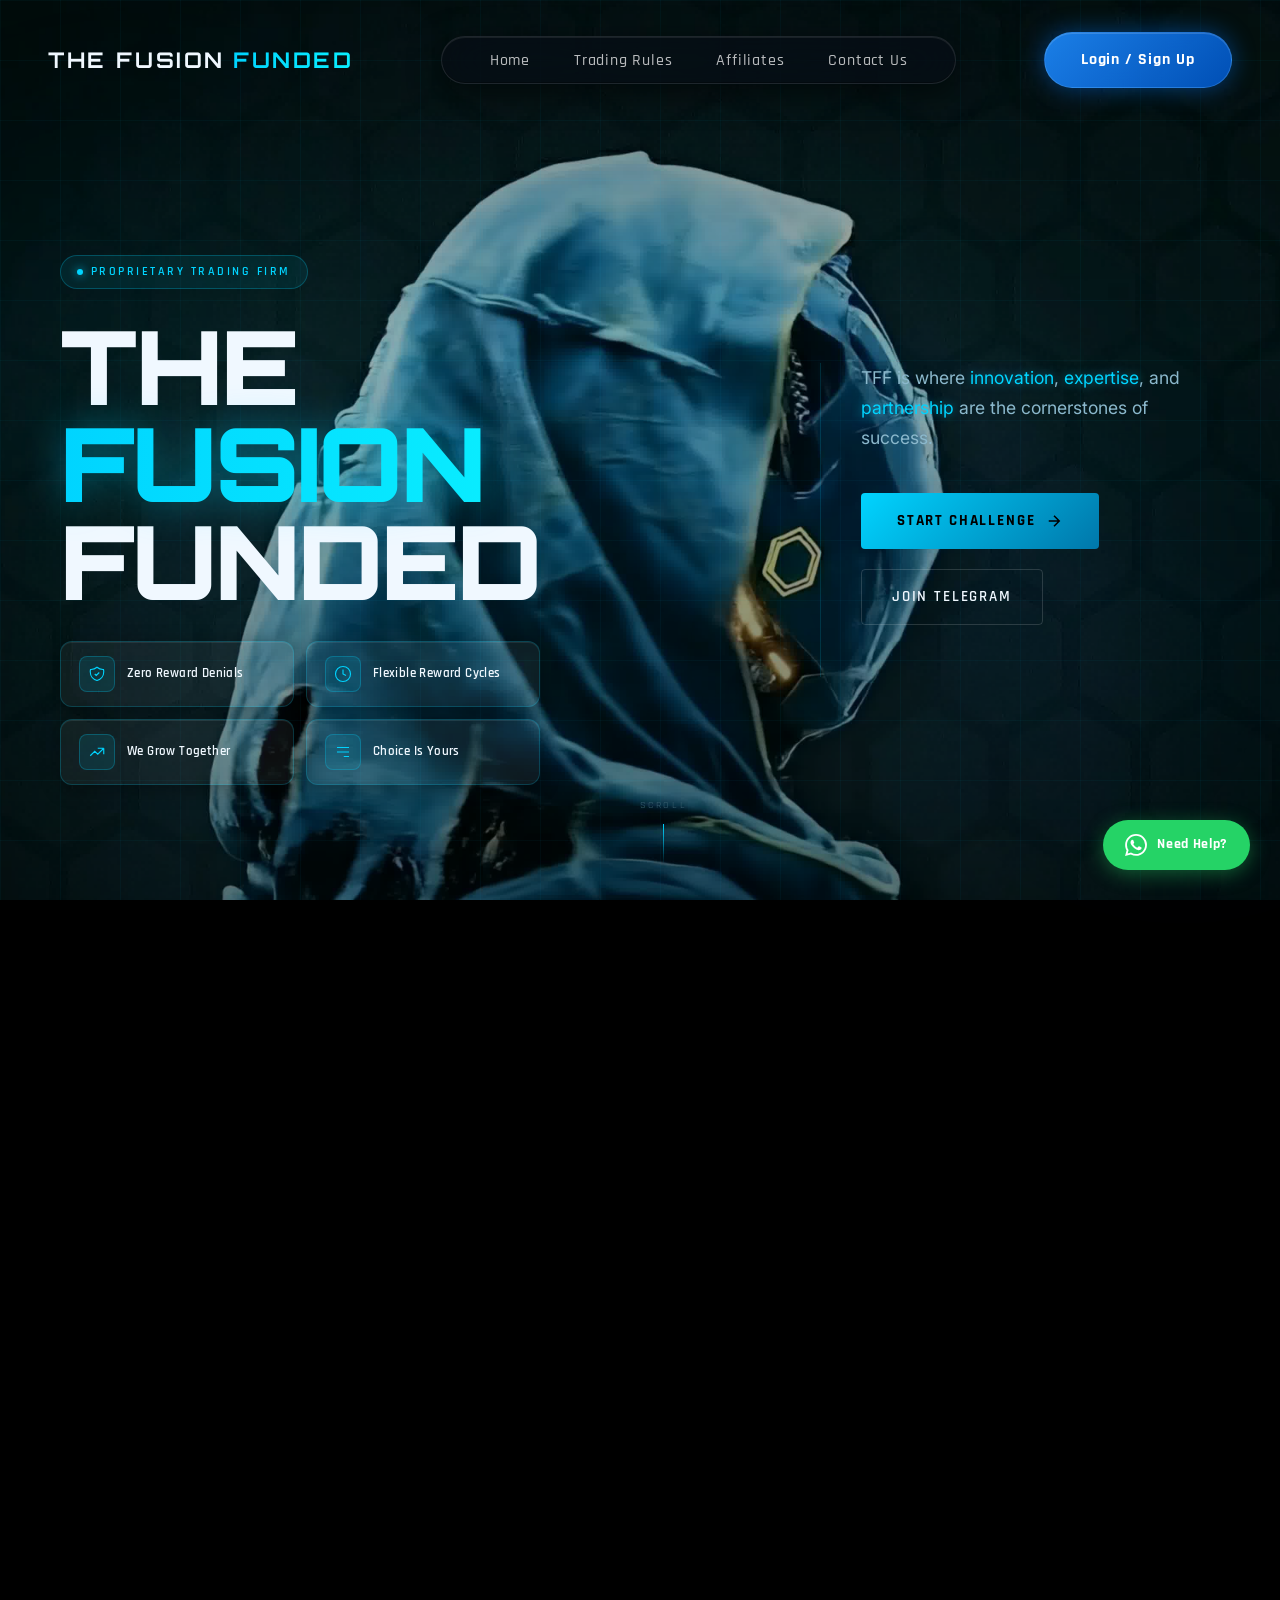
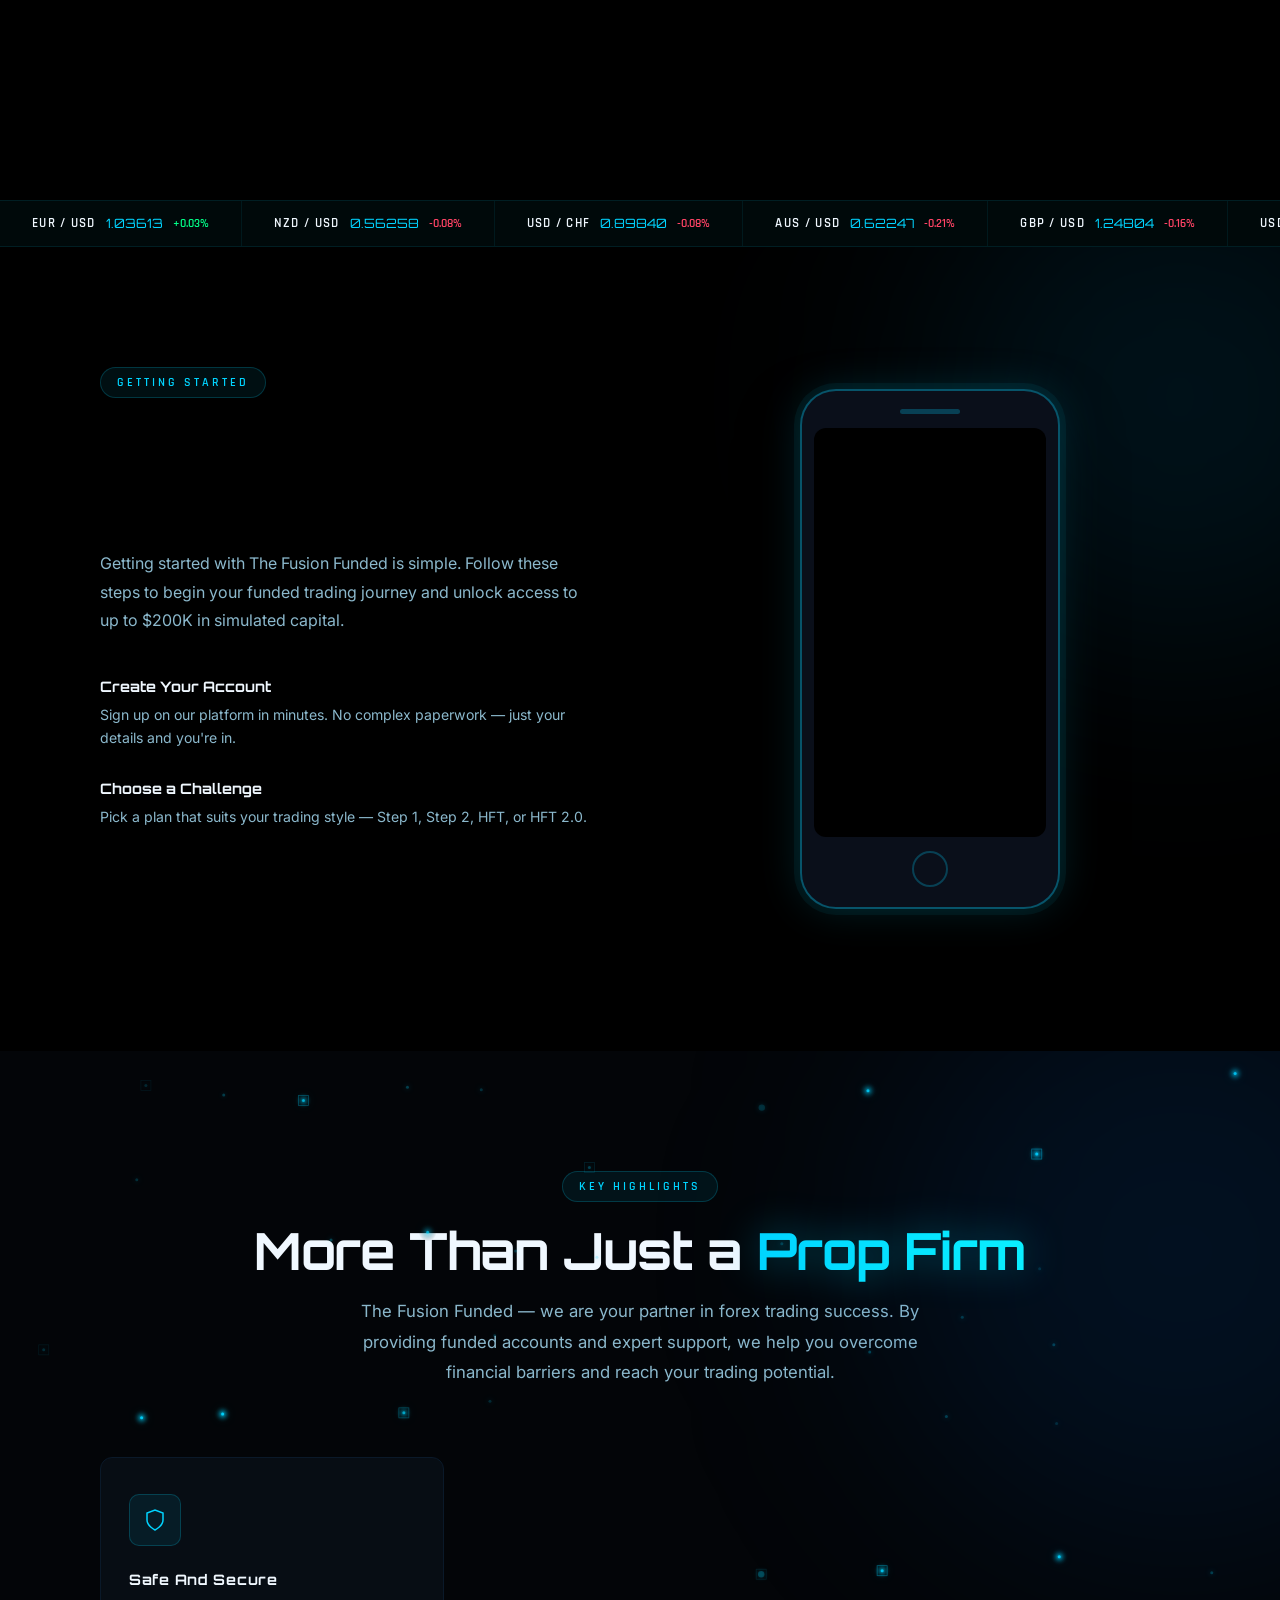
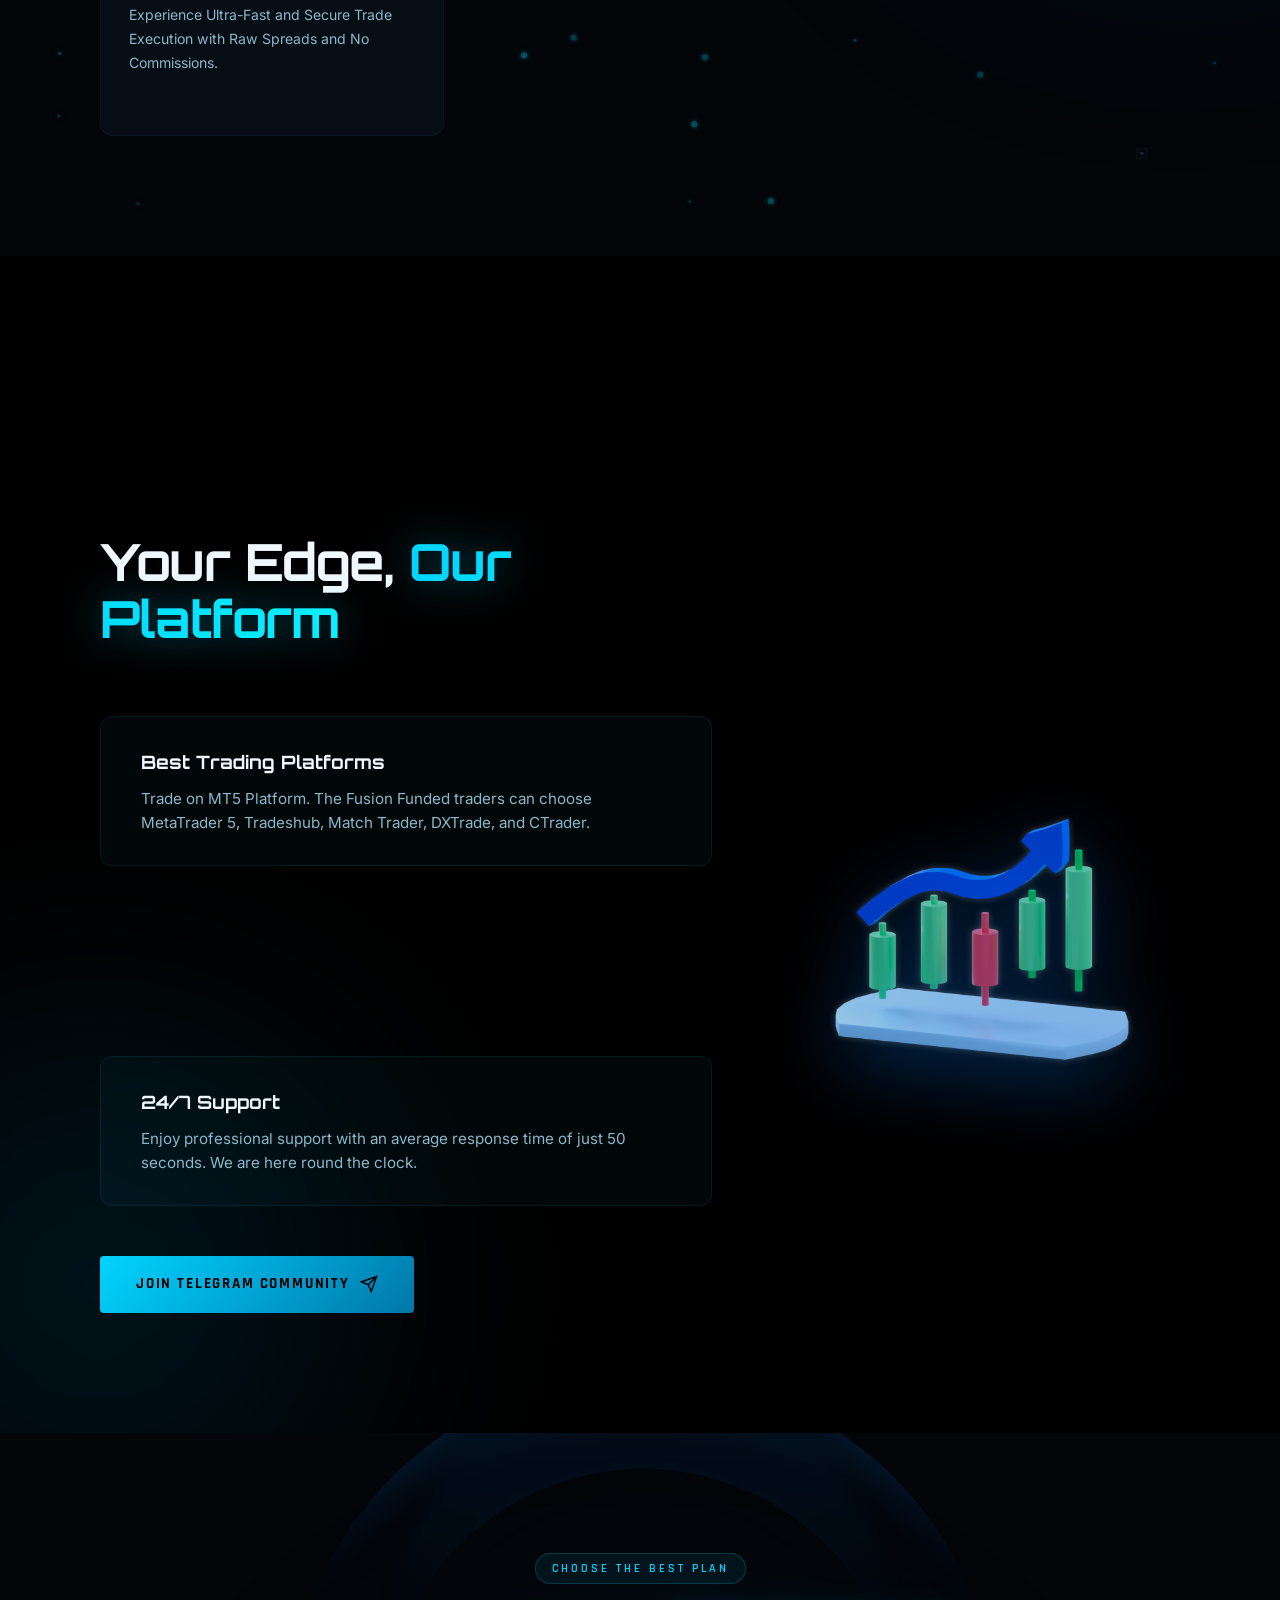
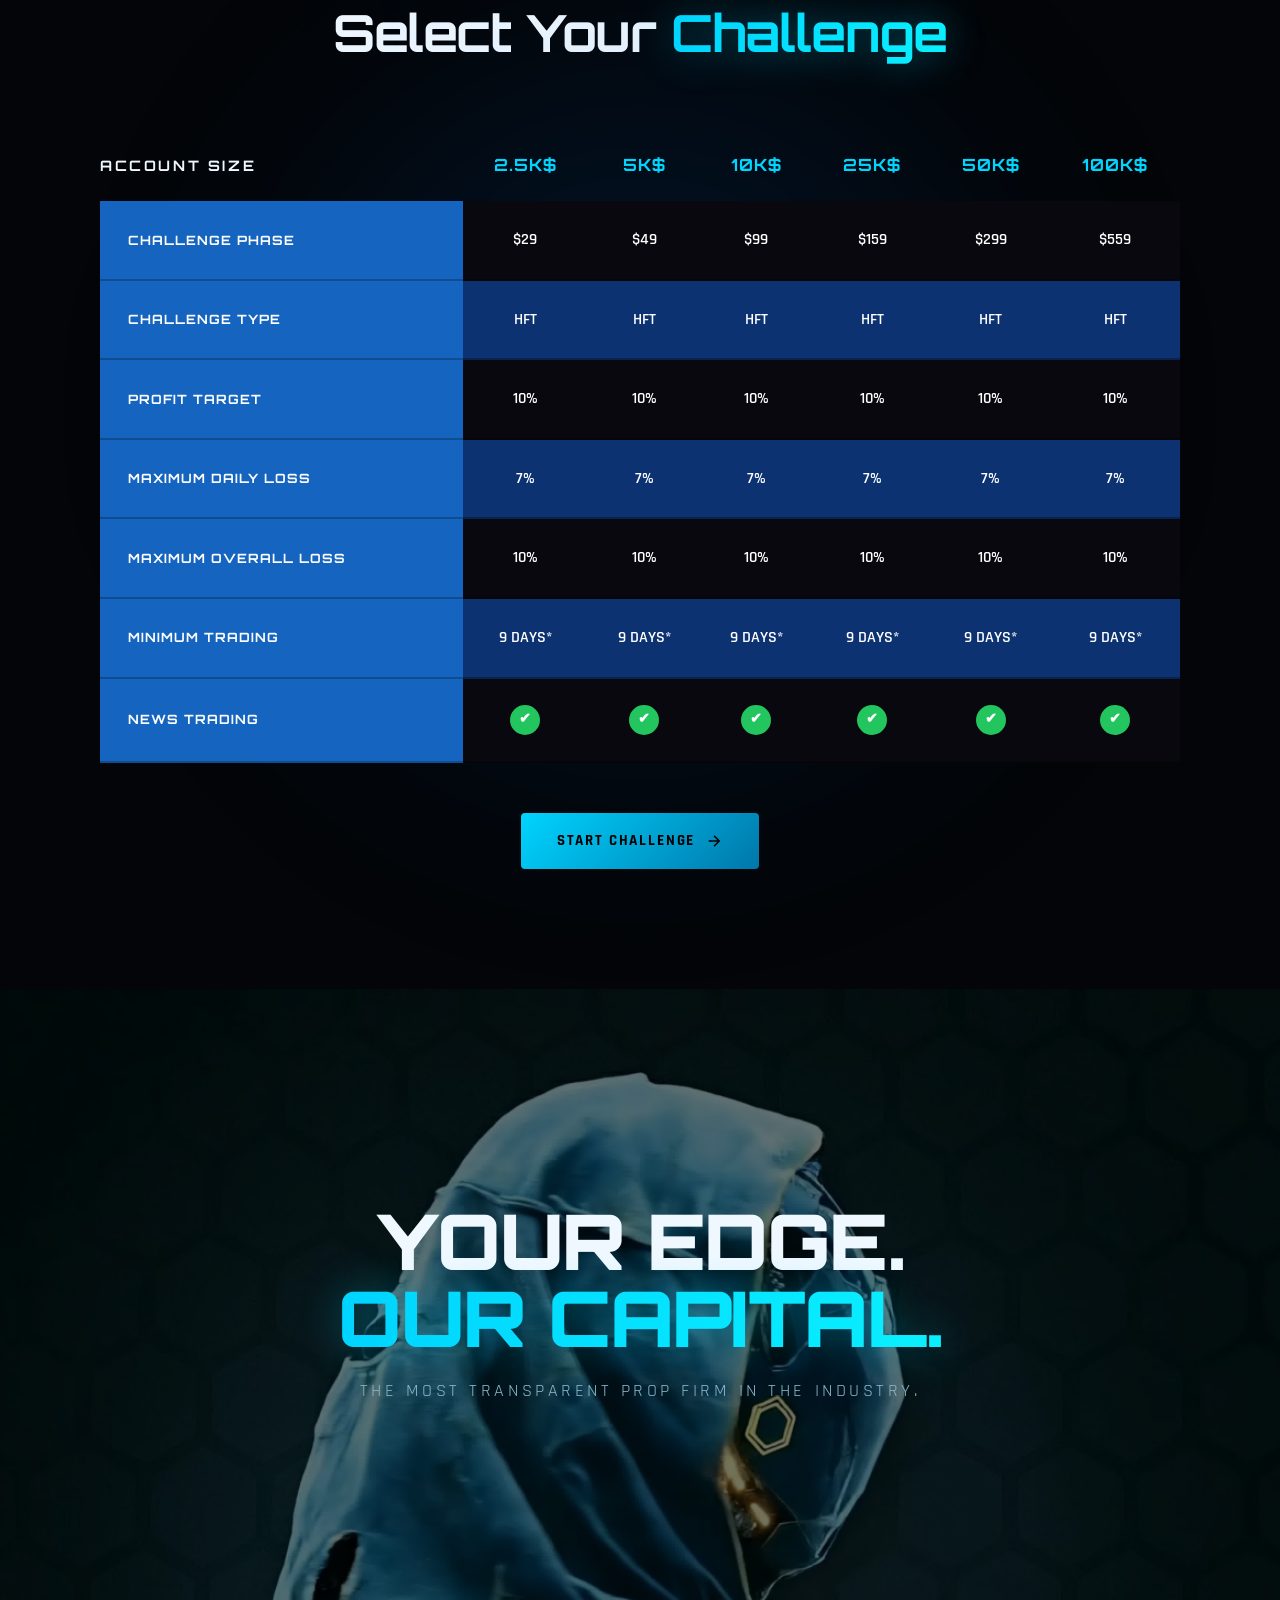
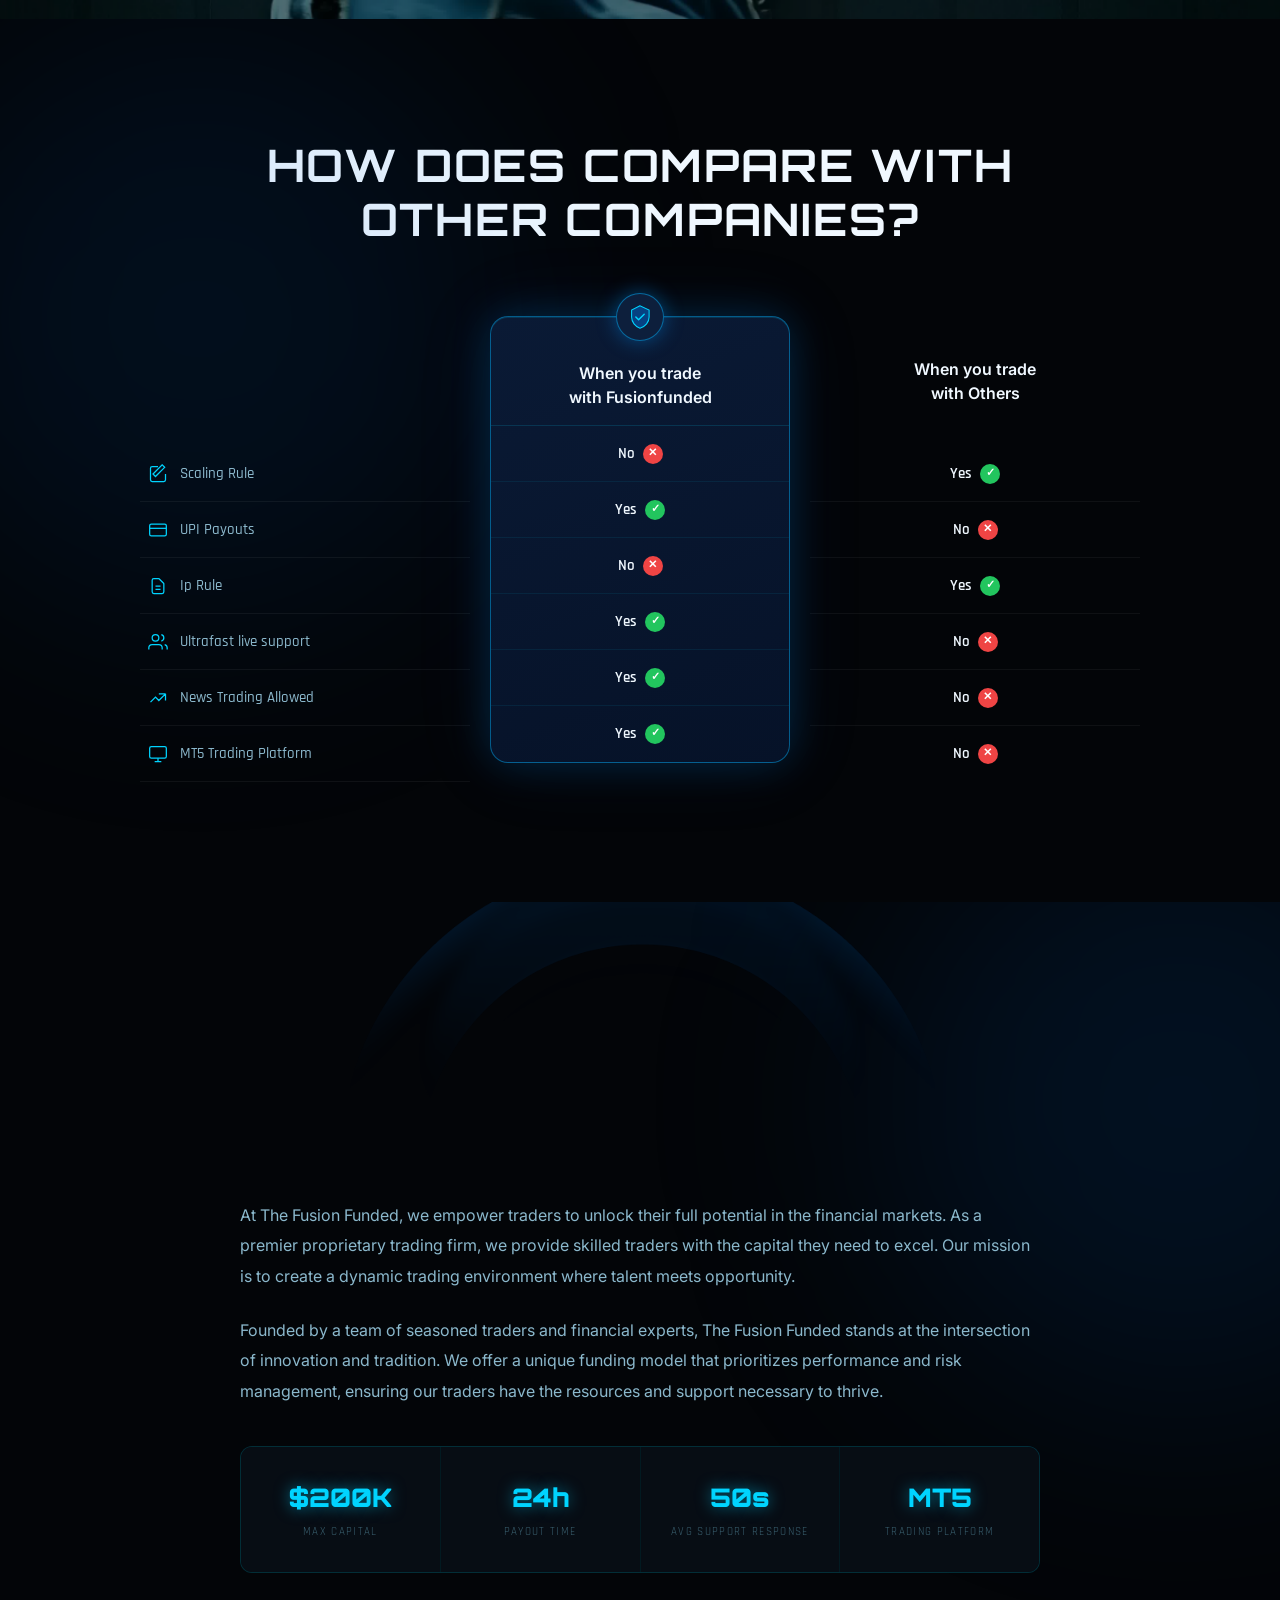
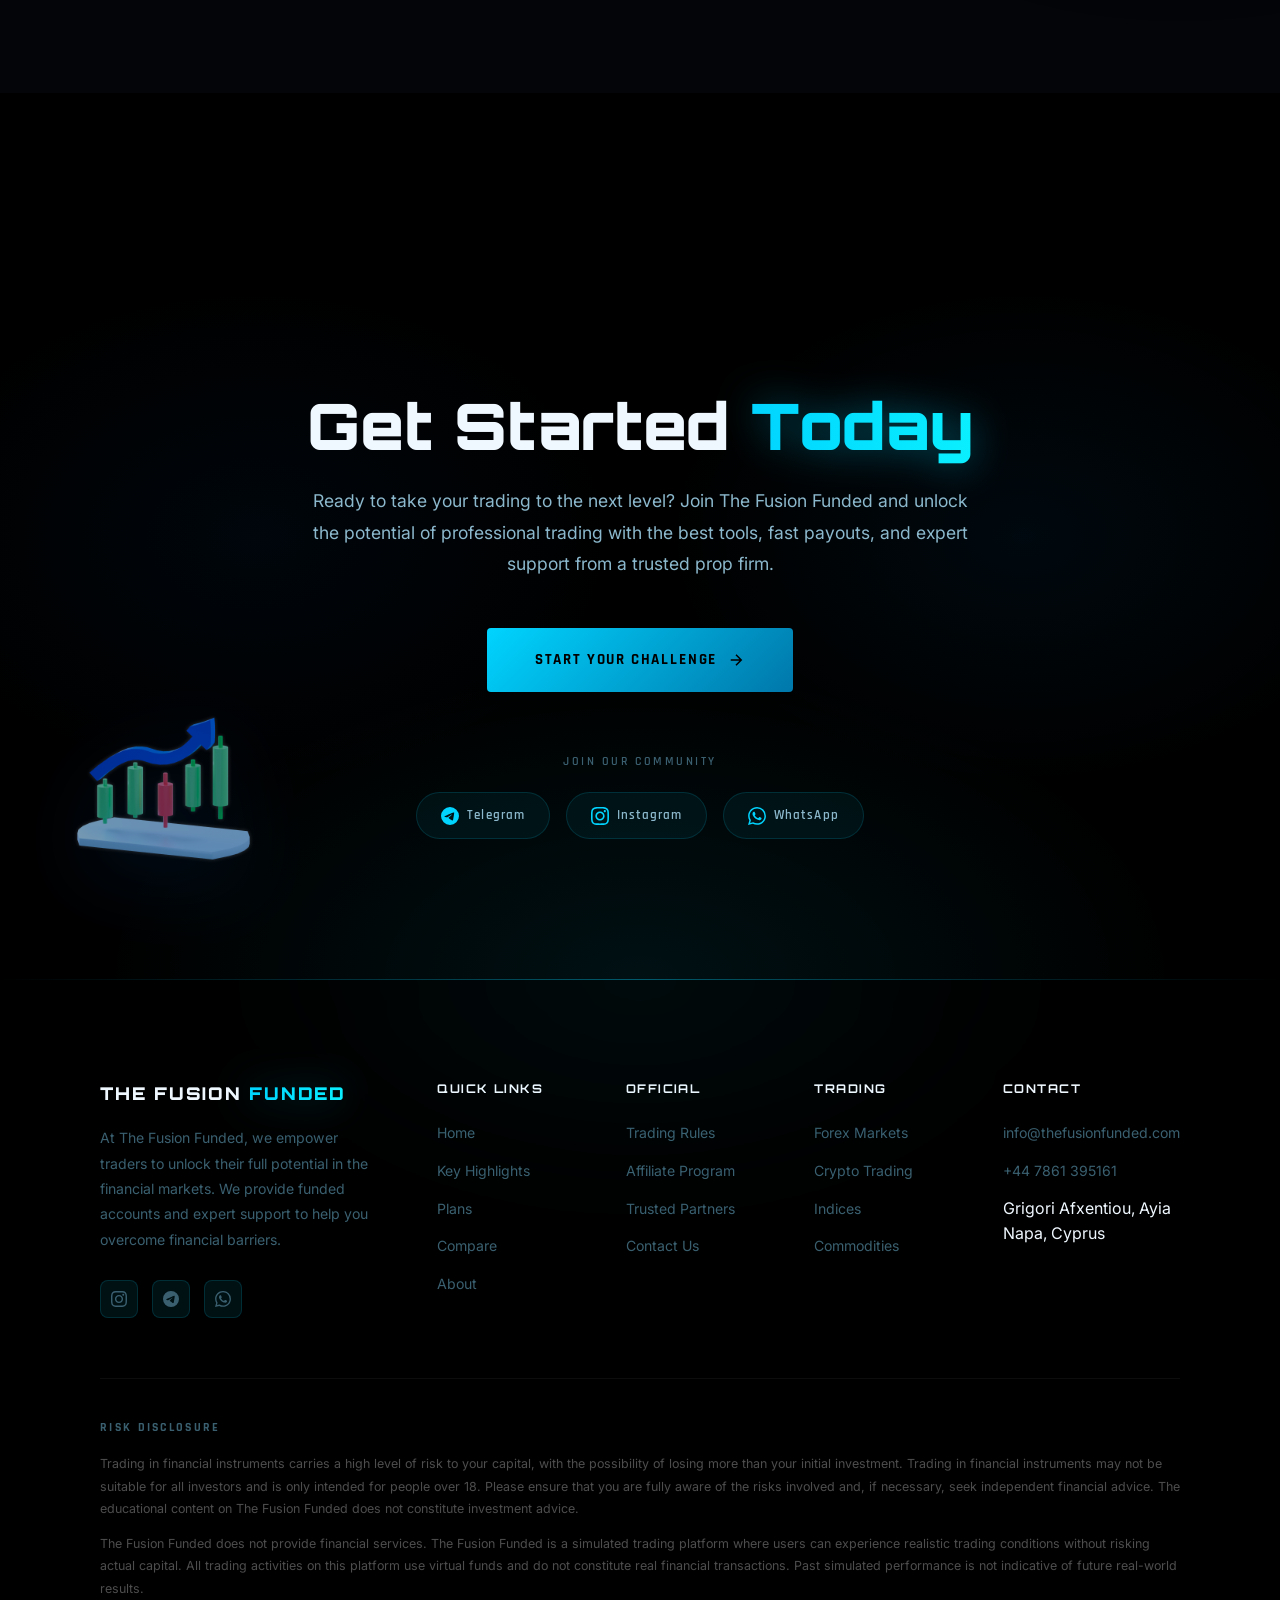
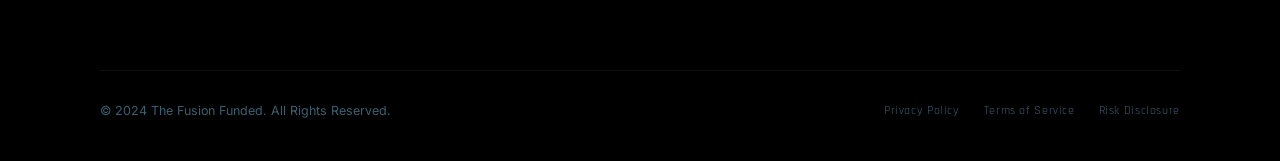
==== commit bb21d644: "Update index.html" ====
--- a/index.html
+++ b/index.html
@@ -28,7 +28,7 @@
         <li><a href="index.html" class="nav-link">Home</a></li>
         <li><a href="trading_rules.html" class="nav-link">Trading Rules</a></li>
         <li><a href="affiliate_program.html" class="nav-link">Affiliates</a></li>
-        <li><a href="#" class="nav-link">Contact Us</a></li>
+        <li><a href="contact_us.html" class="nav-link">Contact Us</a></li>
       </ul>
       <a href="https://user.thefusionfunded.com/user/signup" class="nav-cta" id="nav-cta" target="_blank">Login / Sign
         Up</a>
@@ -618,4 +618,4 @@
   <script src="app.js"></script>
 </body>
 
-</html>+</html>
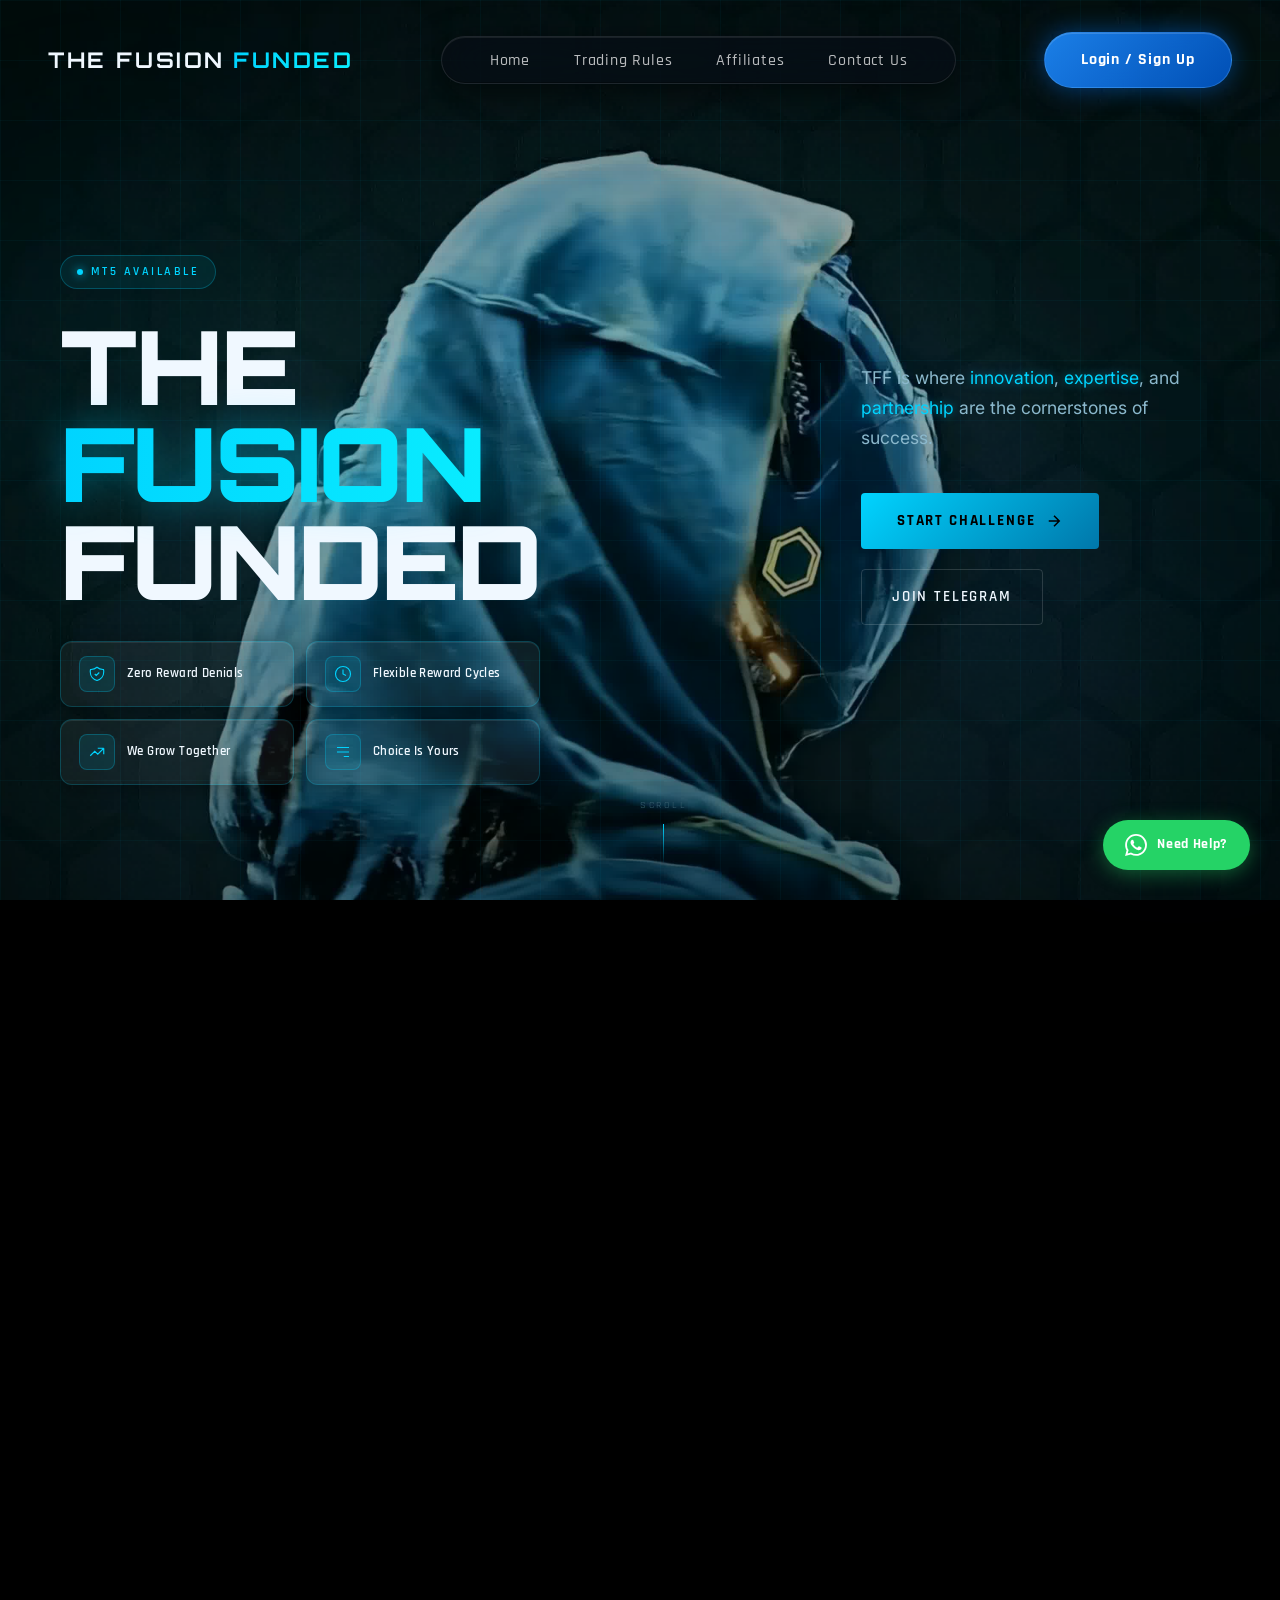
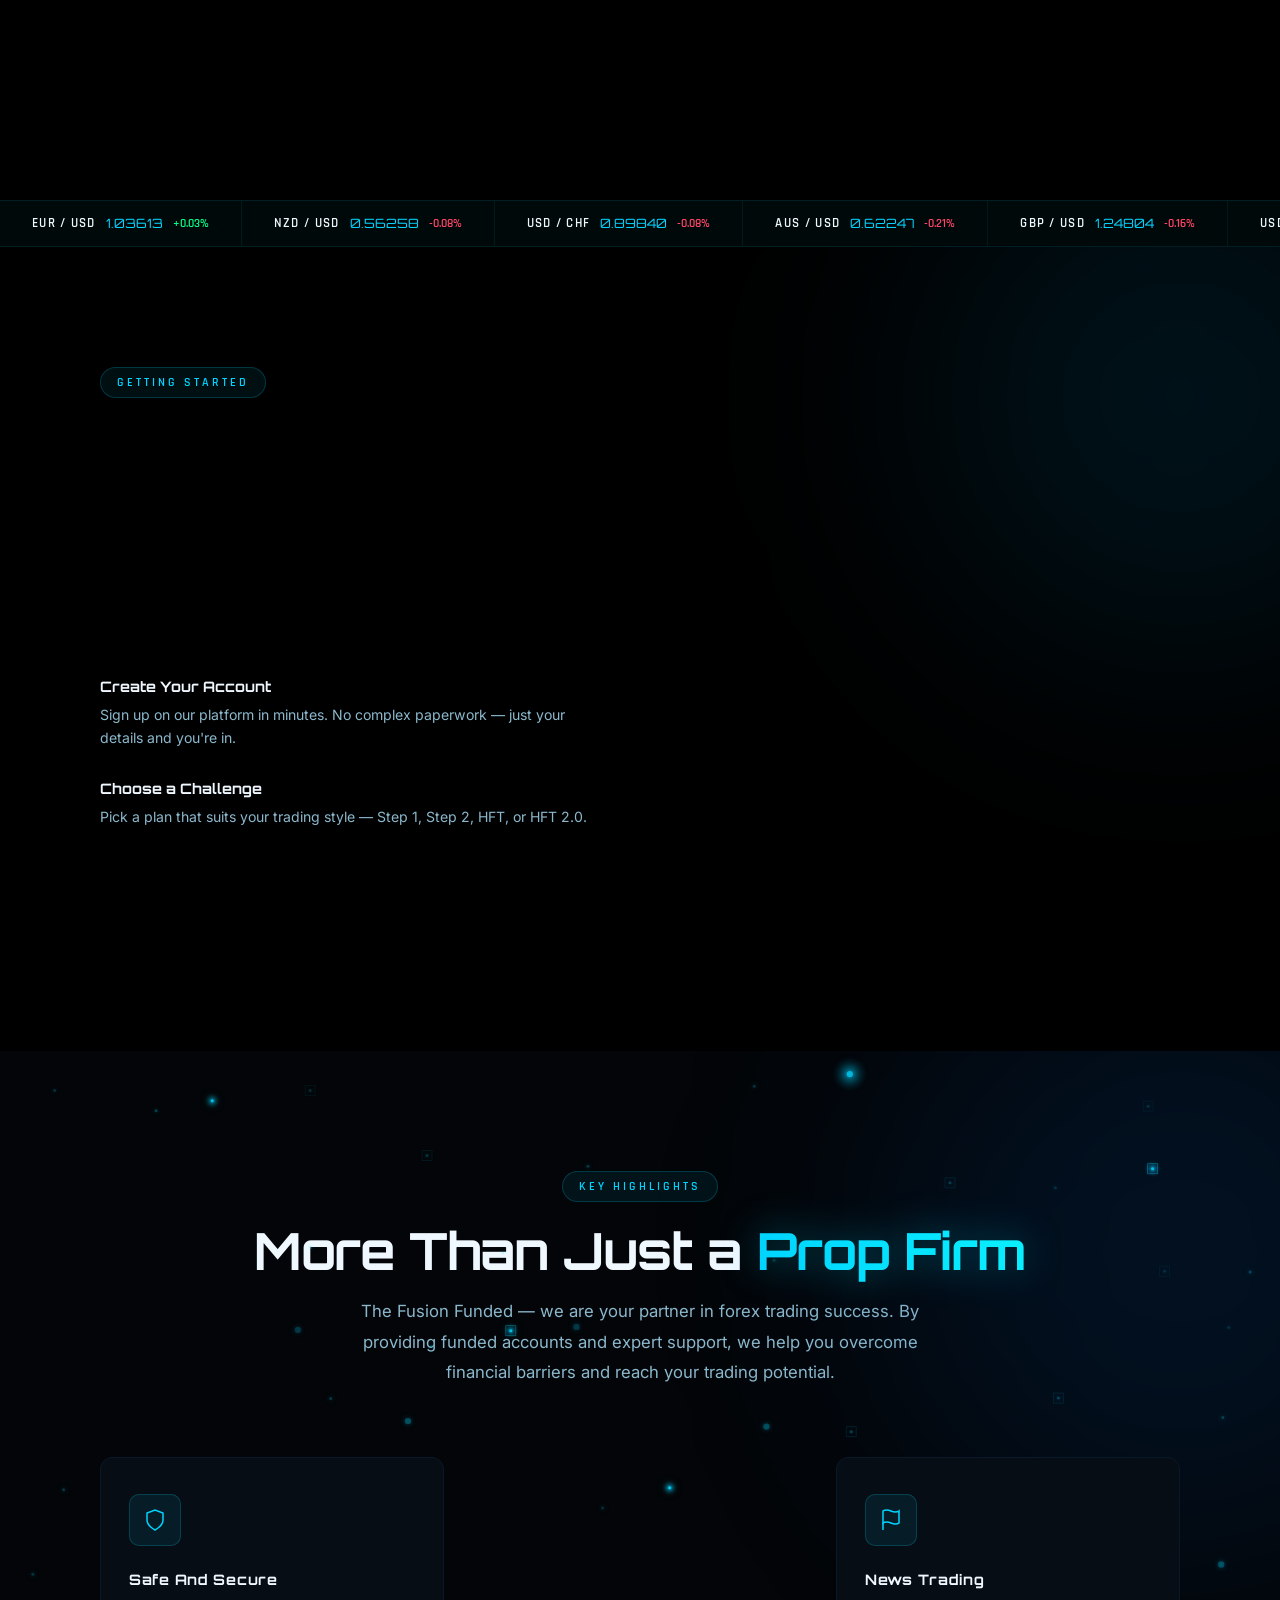
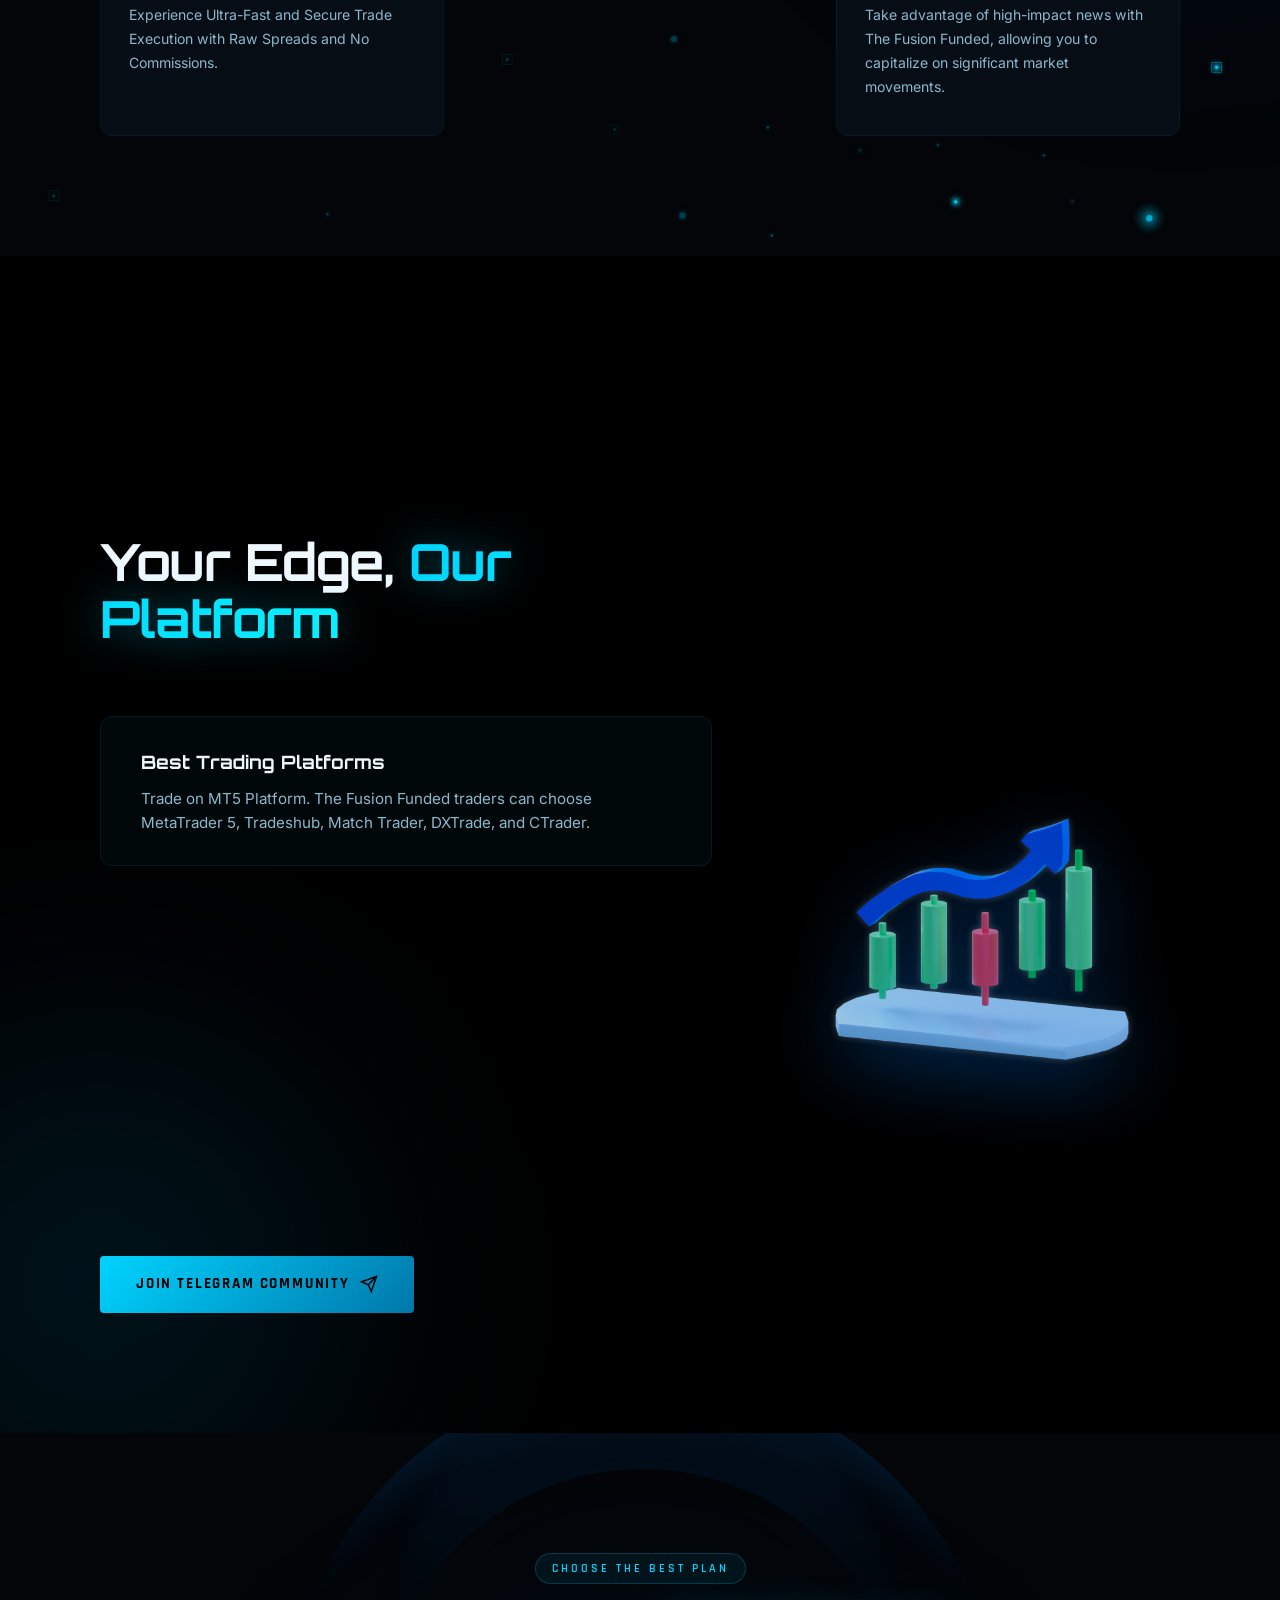
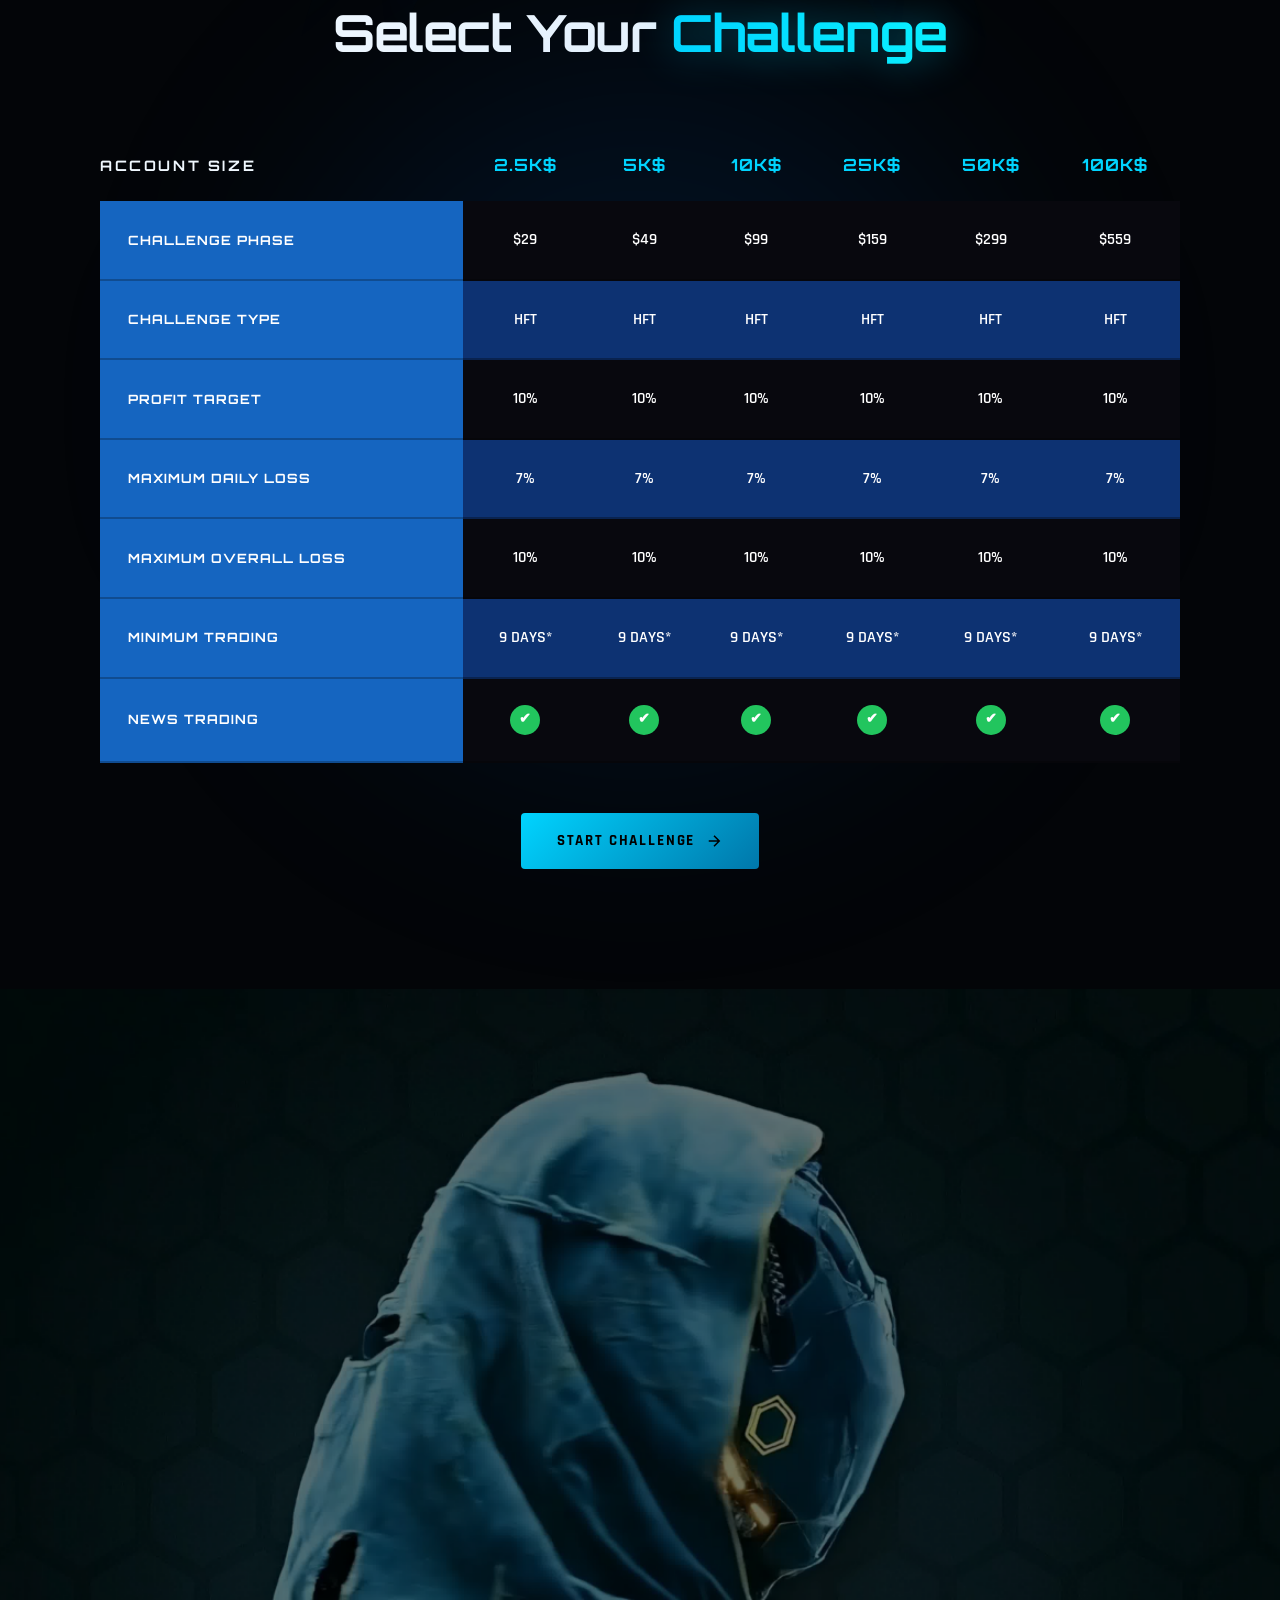
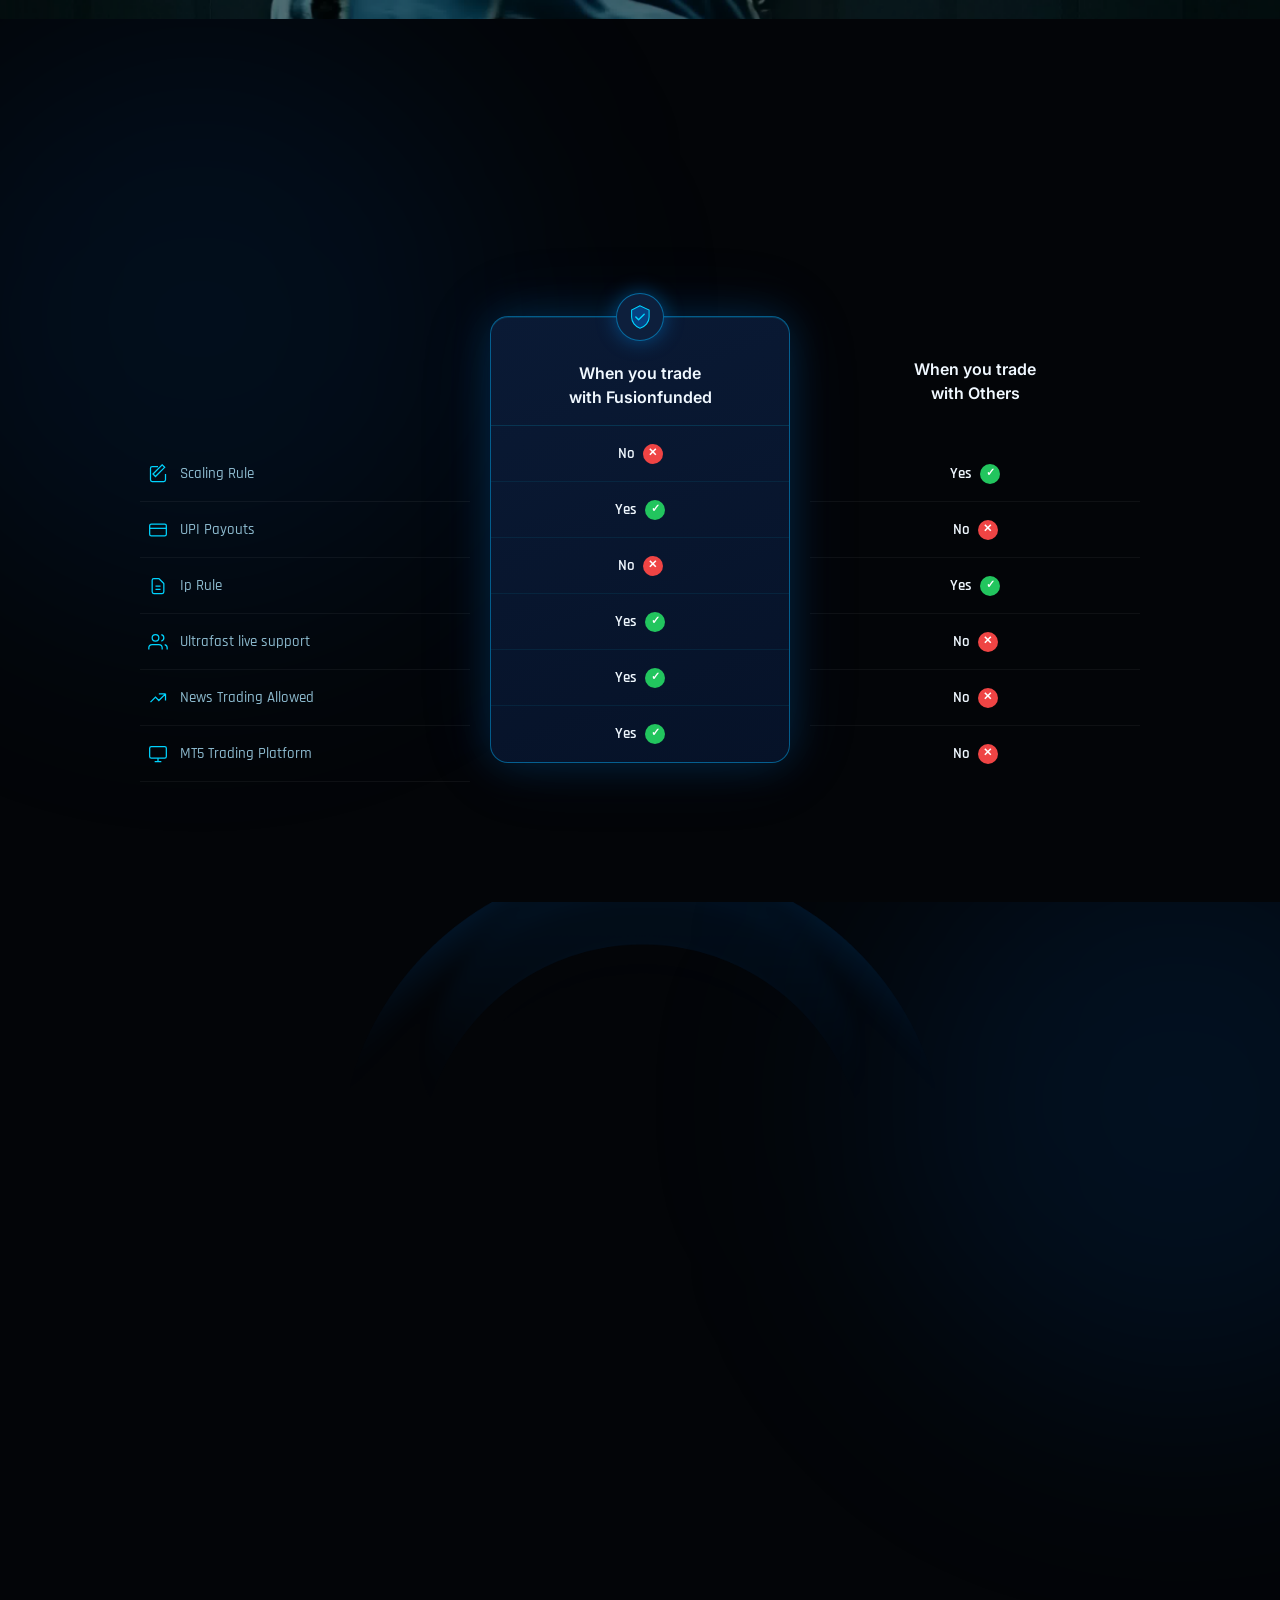
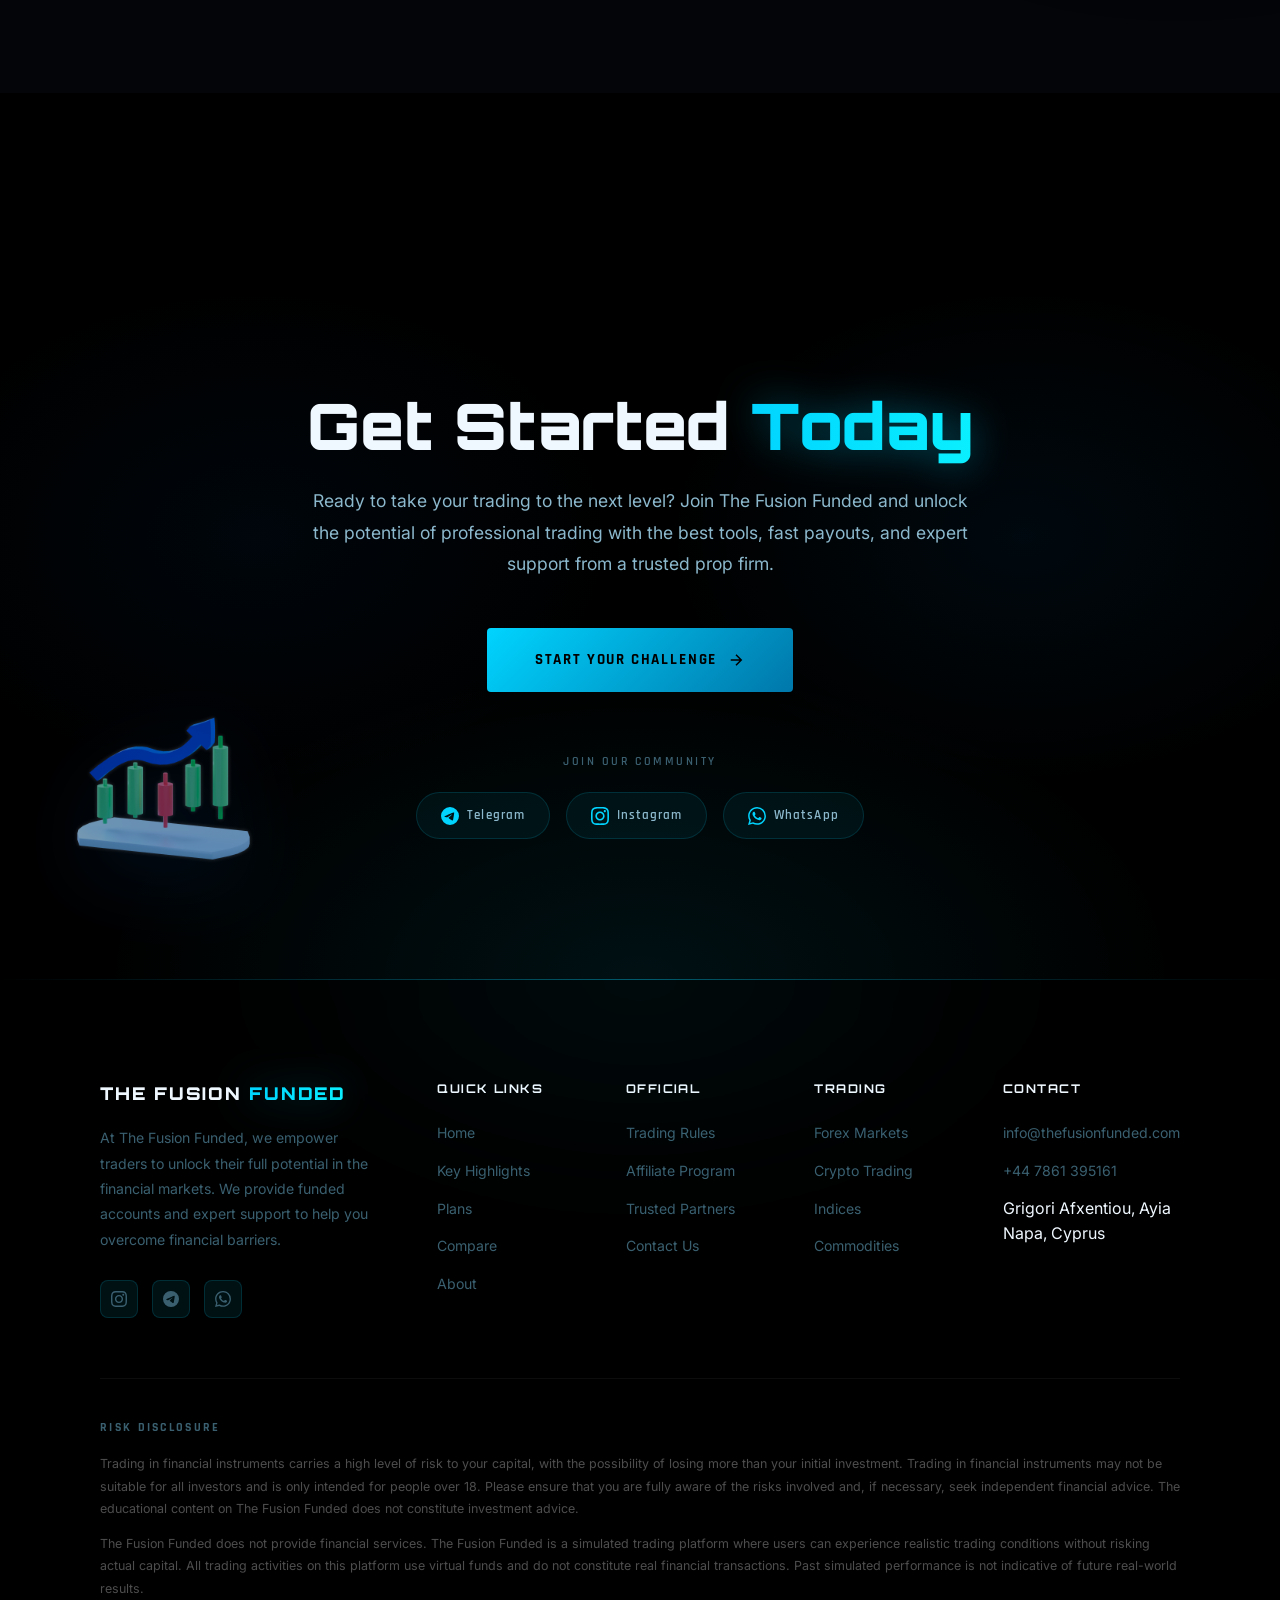
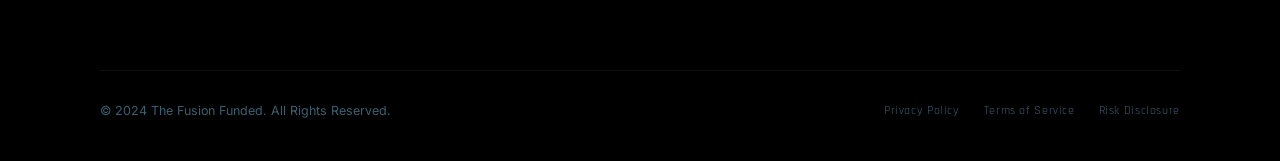
==== commit e5255f03: "Update index.html" ====
--- a/index.html
+++ b/index.html
@@ -47,7 +47,7 @@
       <div class="hero-left">
         <div class="hero-badge">
           <span class="badge-dot"></span>
-          PROPRIETARY TRADING FIRM
+          MT5 Available
         </div>
         <h1 class="hero-title">
           <span class="title-line">THE</span>
